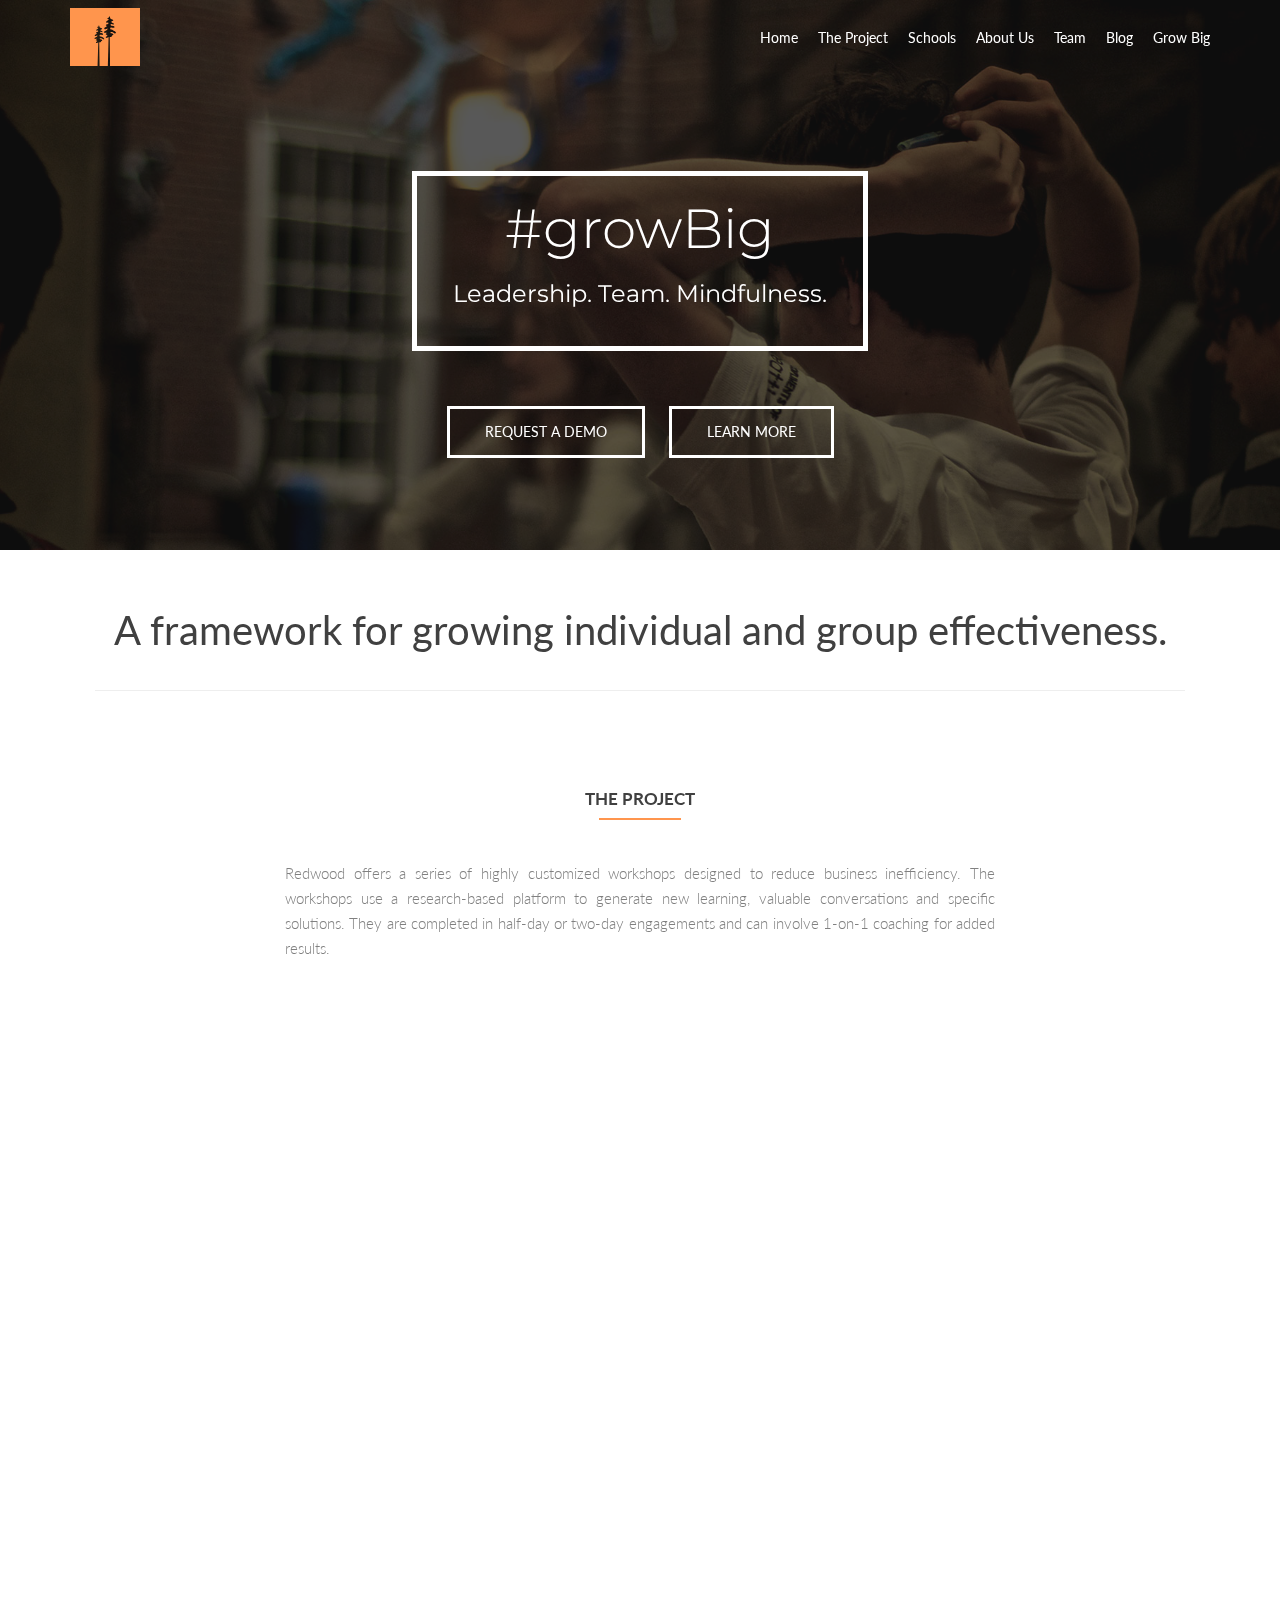
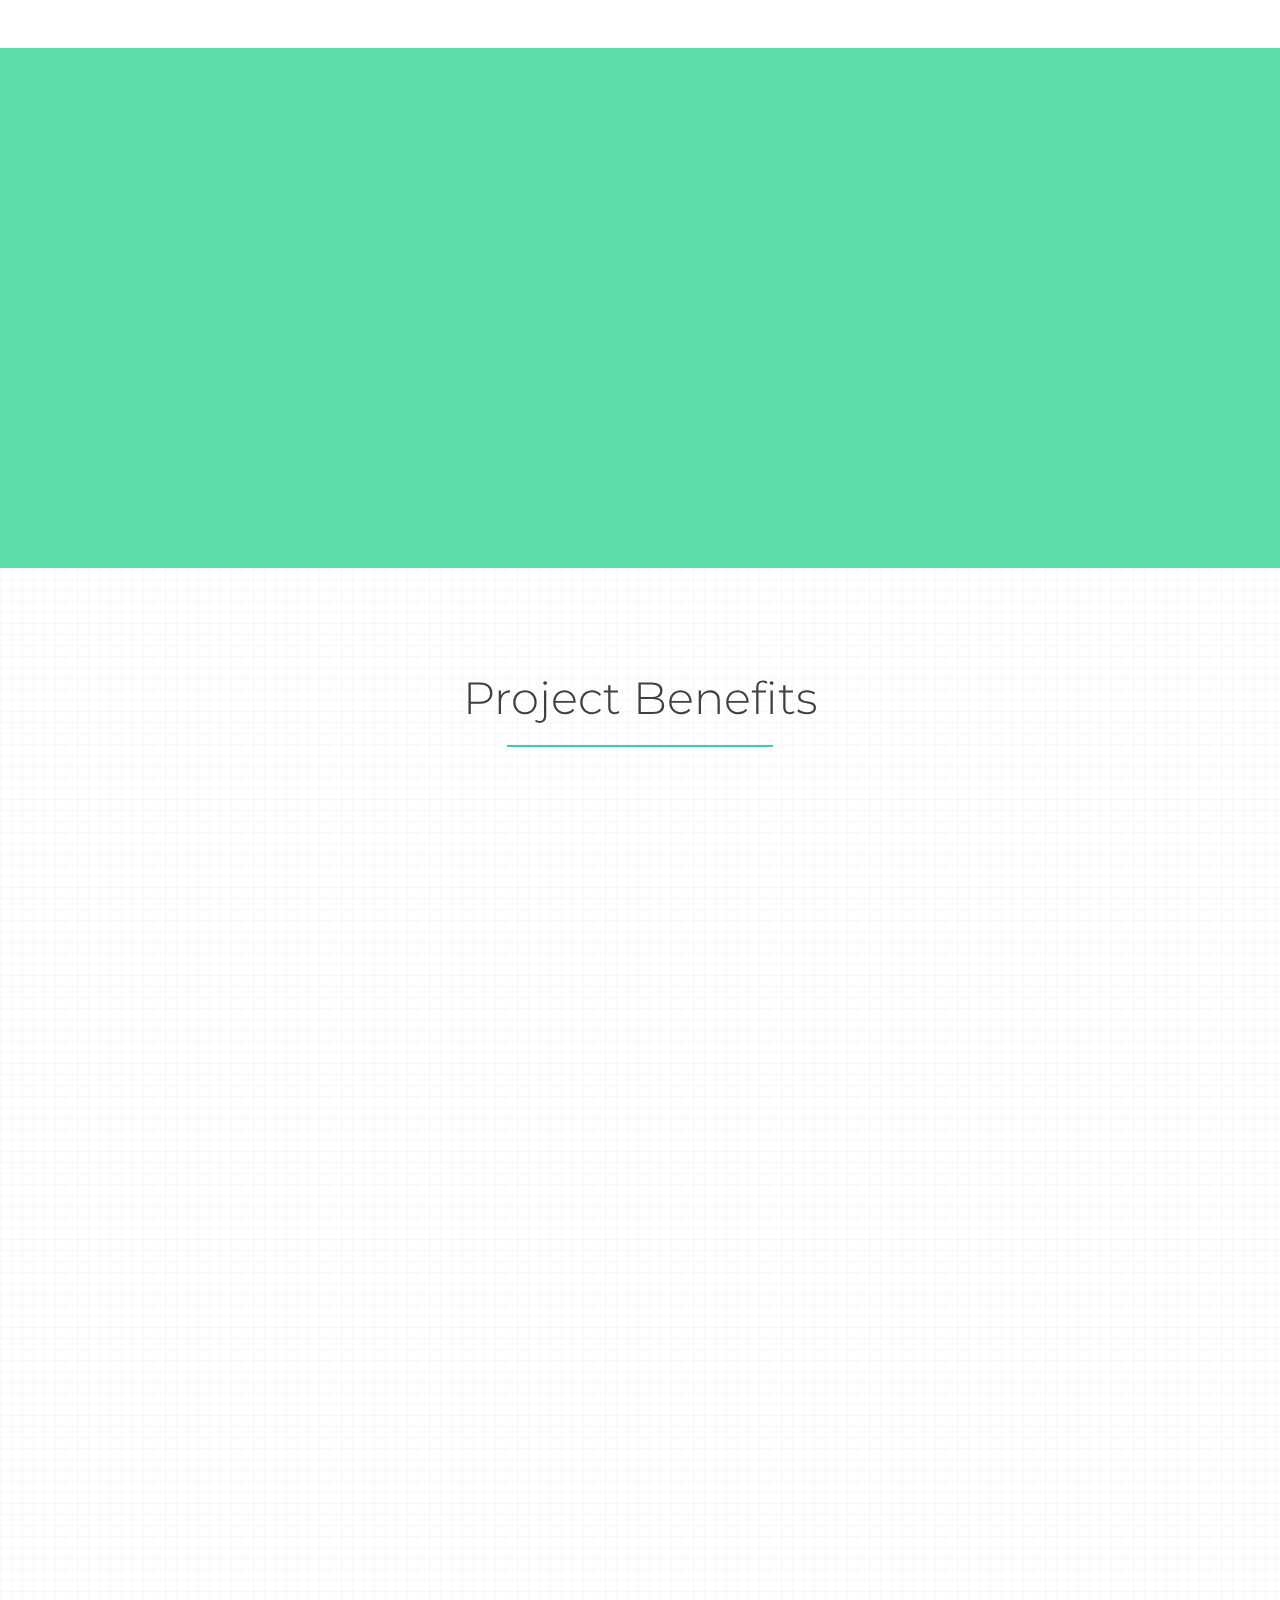
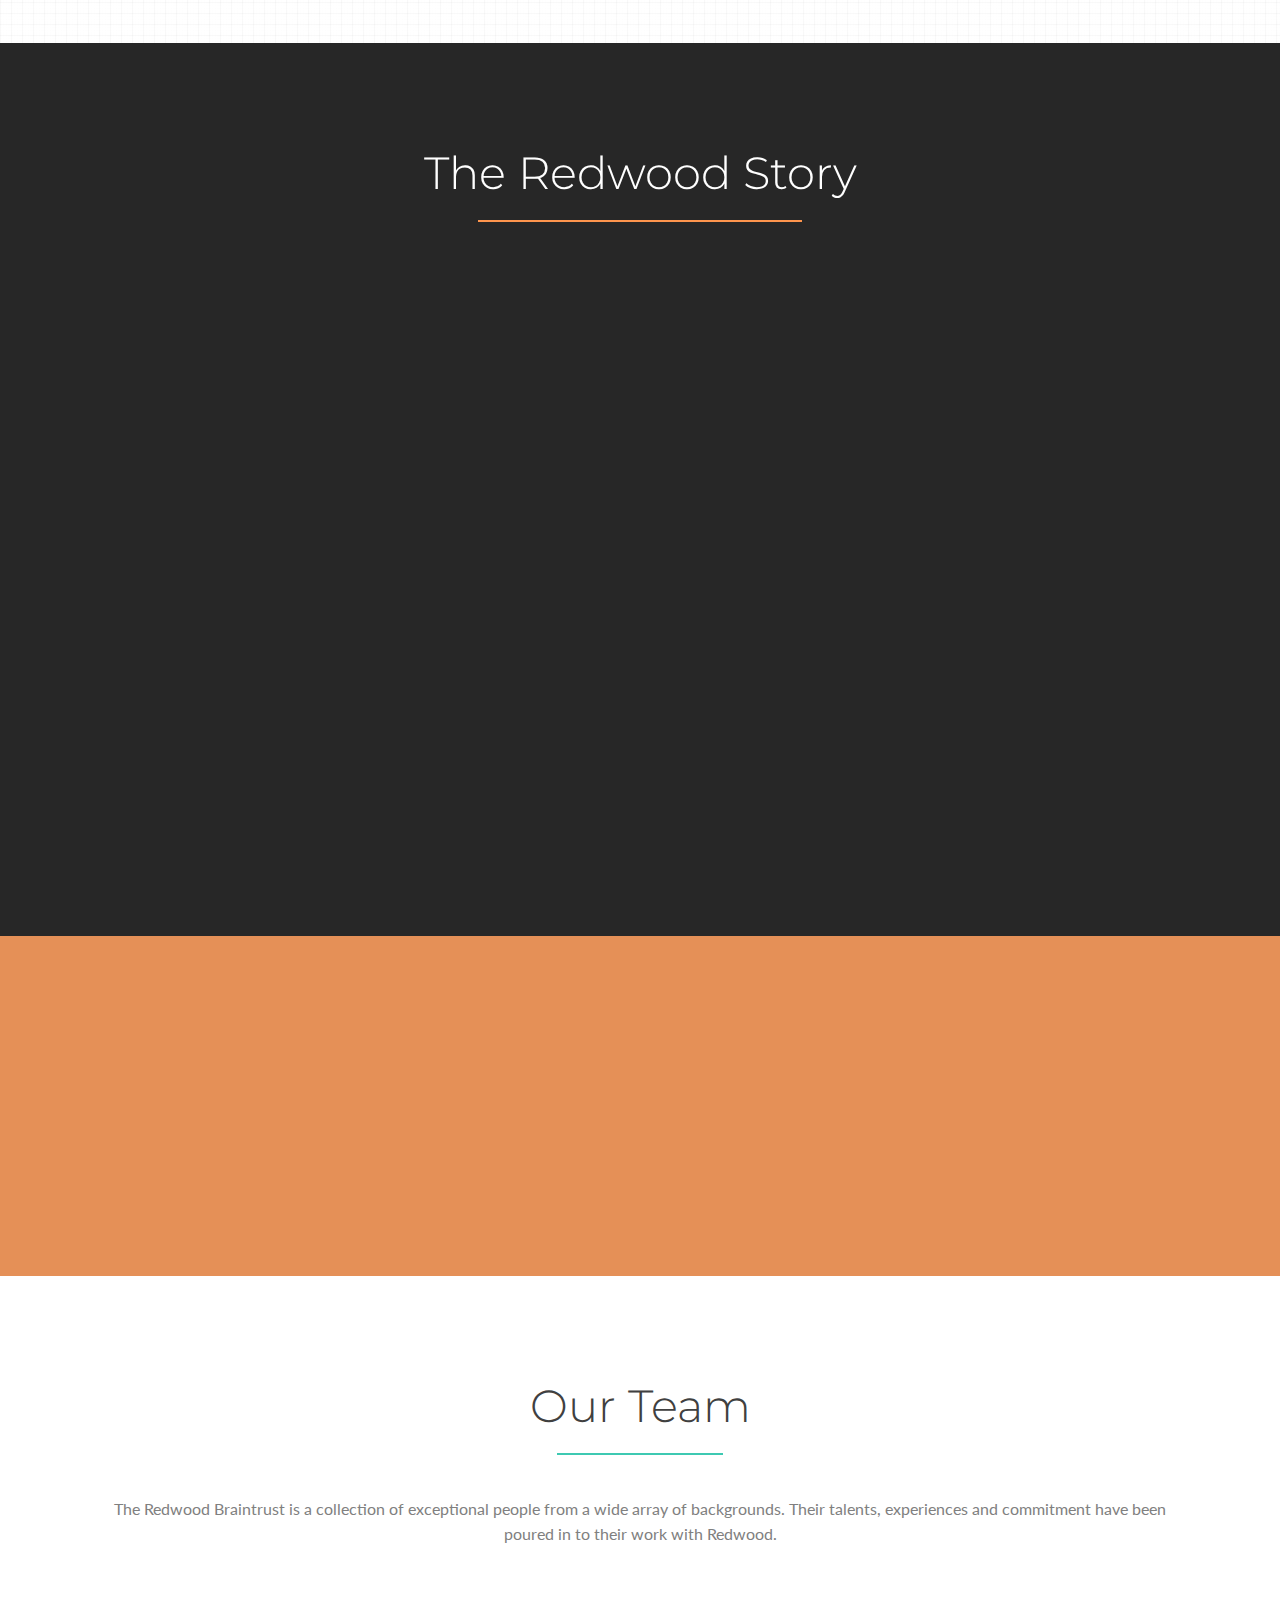
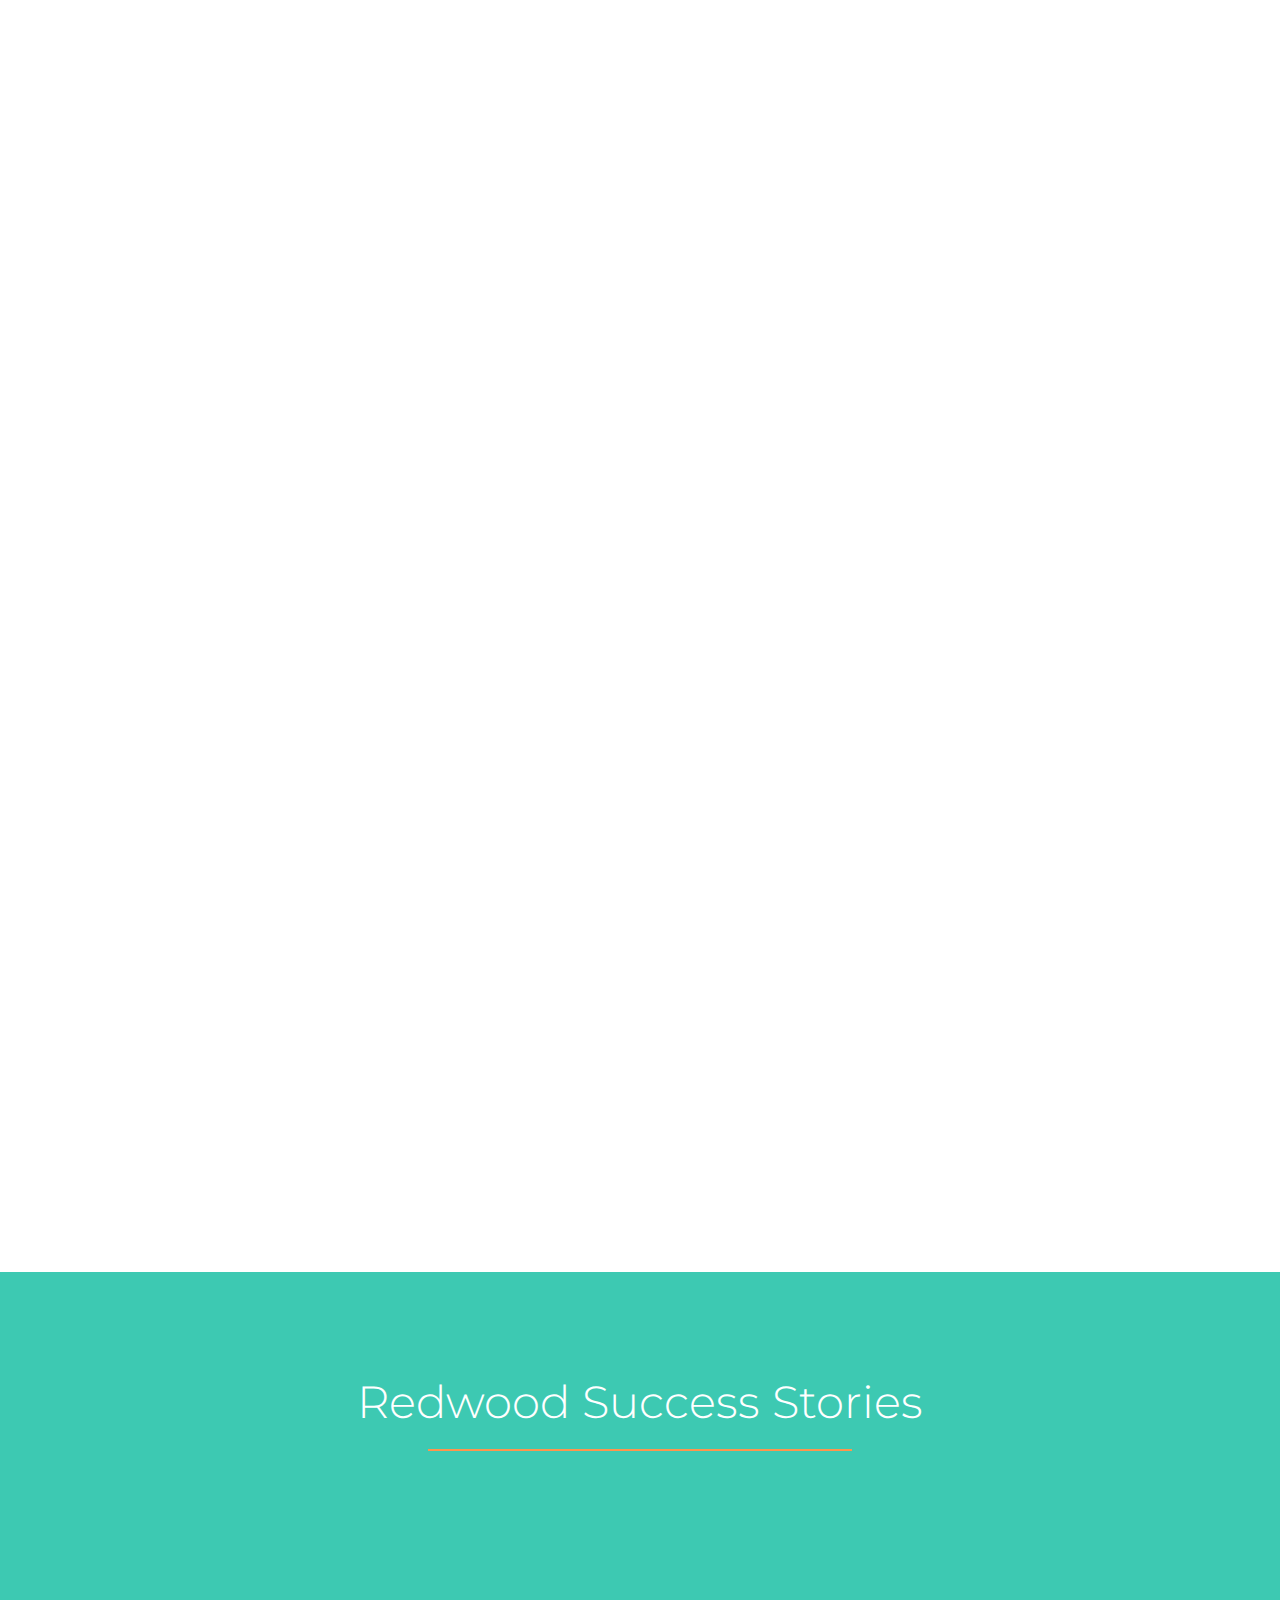
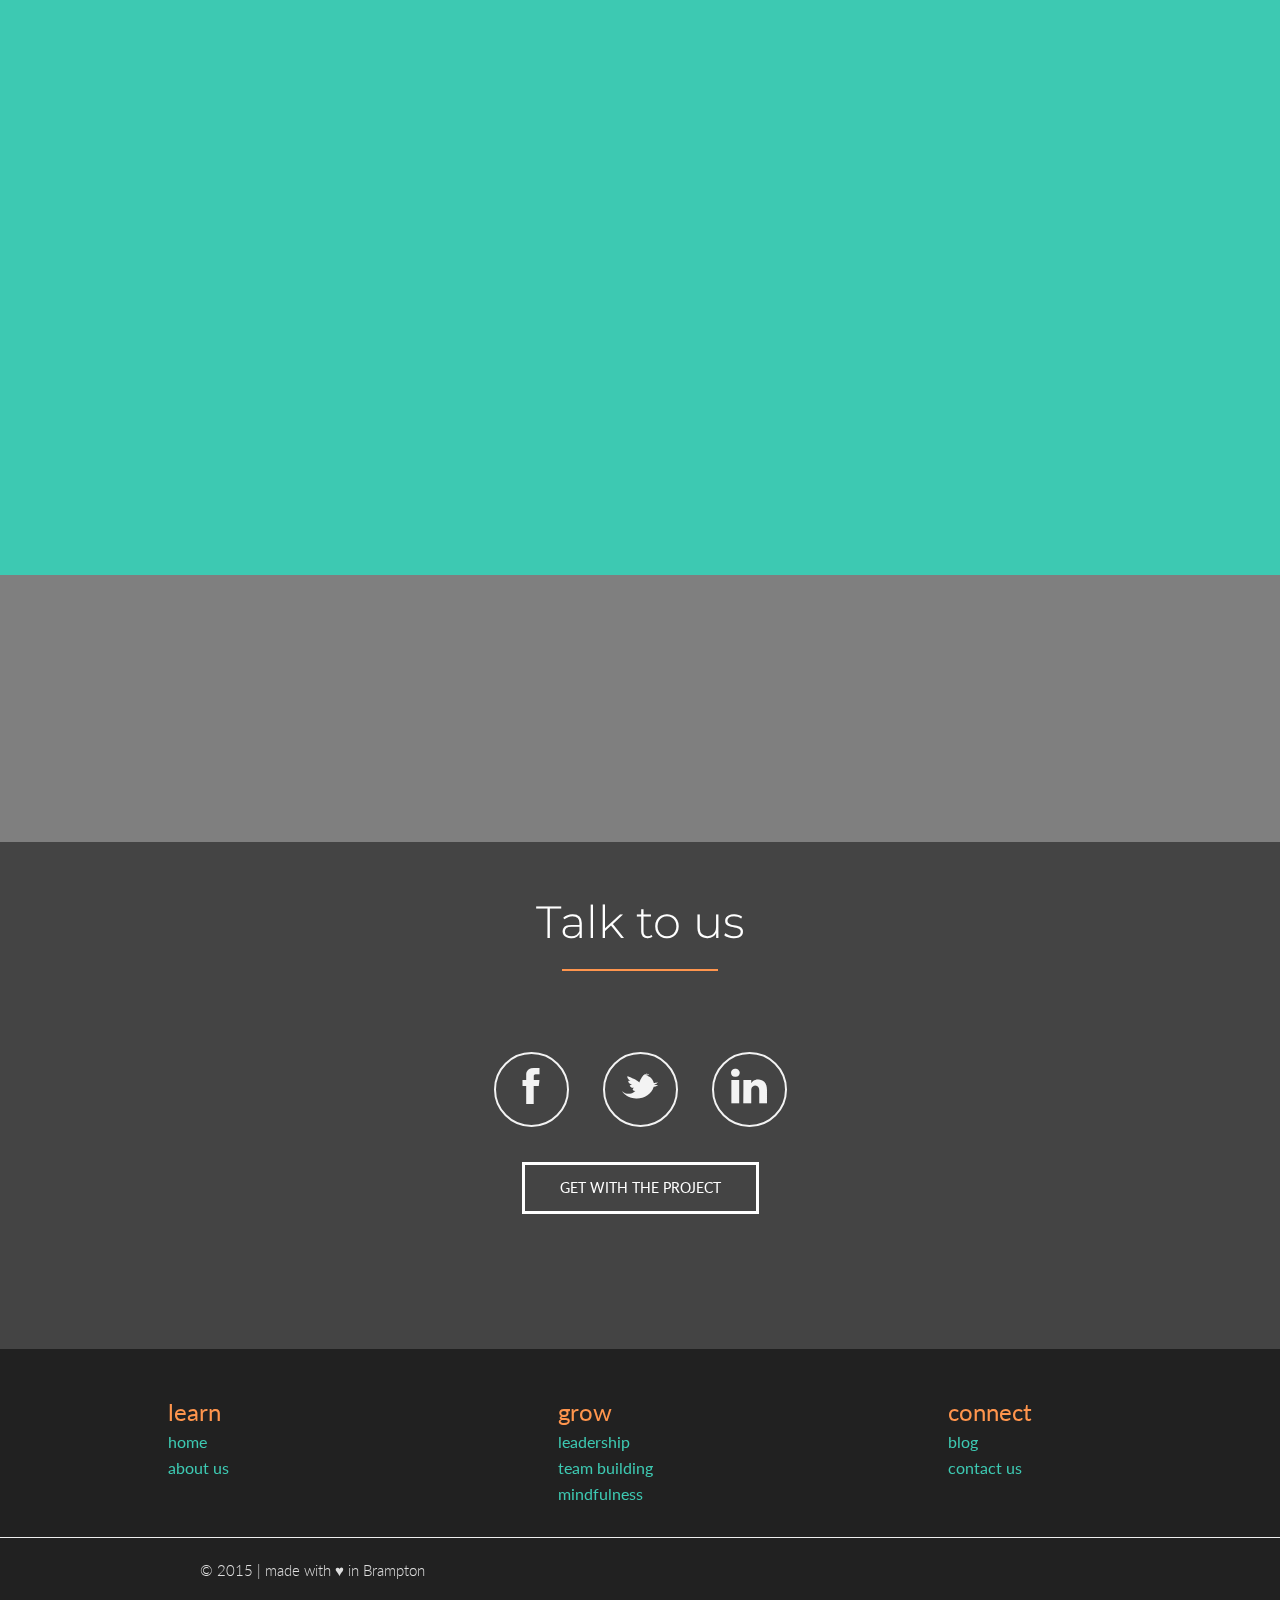
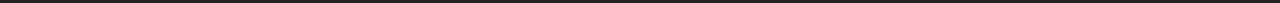
==== index.html @ bc789714 "remove down button" ====
<!doctype html>
<html lang="en">
<head>
<meta charset="UTF-8">
<meta name="description" content="" />
<meta name="keywords" content=""/>
<meta name="author" content="" />
<meta name="viewport" content="width=device-width, initial-scale=1.0">
<title>Redwood Project: Character + Community + Leadership </title>

<!-- =========================
 FAV AND TOUCH ICONS  
============================== -->
<link rel="shortcut icon" href="images/icons/favicon.ico">
<link rel="apple-touch-icon" href="images/icons/apple-touch-icon.png">
<link rel="apple-touch-icon" sizes="72x72" href="images/icons/apple-touch-icon-72x72.png">
<link rel="apple-touch-icon" sizes="114x114" href="images/icons/apple-touch-icon-114x114.png">

<!-- =========================
     STYLESHEETS      
============================== -->
<link rel="stylesheet" href="css/bootstrap.min.css">
<link rel="stylesheet" href="css/owl.theme.css">
<link rel="stylesheet" href="css/owl.carousel.css">
<link rel="stylesheet" href="css/jquery.vegas.min.css">
<link rel="stylesheet" href="css/animate.min.css">

<link rel="stylesheet" href="assets/icon-fonts/styles.css"> 
<link rel="stylesheet" href="css/pixeden-icons.css"> 

<!-- CUSTOM STYLES -->
<link rel="stylesheet" href="css/style.css">
<link rel="stylesheet" href="css/responsive.css">

<!-- WEBFONT -->
<link href='http://fonts.googleapis.com/css?family=Lato:300,400,700,400italic|Montserrat:700,400|Homemade+Apple' rel='stylesheet' type='text/css'>

<!--[if lt IE 9]>
			<script src="js/html5shiv.js"></script>
			<script src="js/respond.min.js"></script>
		<![endif]-->

<!-- JQUERY -->
<script src="http://ajax.googleapis.com/ajax/libs/jquery/1.9.1/jquery.min.js"></script>
</head>


<body>
<!-- =========================
   HOME SECTION       
============================== -->
<header id="home" class="header">
	
	<!-- TOP BAR -->
	<div id="main-nav" class="navbar navbar-inverse bs-docs-nav" role="banner">
		<div class="container">
			<div class="navbar-header responsive-logo">
				<button class="navbar-toggle collapsed nav_button" type="button" data-toggle="collapse" data-target="#bs-navbar-collapse">
				<span class="sr-only">Toggle navigation</span>
				<span class="icon-bar"></span>
				<span class="icon-bar"></span>
				<span class="icon-bar"></span>
				</button>
				<div class="navbar-brand inpage-scroll">
				<a href="#home"><img class="logo" src="images/logo.svg" alt="Redwood Project"></a>
				</div>
			</div>
			<nav class="navbar-collapse collapse" role="navigation" id="bs-navbar-collapse">
			<ul class="nav navbar-nav navbar-right responsive-nav main-nav-list">
				<li><a href="#home">Home</a></li>
				<li><a href="#focus">The Project</a></li>
				<li><a href="/schools.html">Schools</a></li>
				<li><a href="#aboutus">About Us</a></li>
				<li><a href="#team">Team</a></li>
				<li><a href="#team">Blog</a></li>
				<li><a href="#" data-toggle="modal" data-target="#modal1" class="">Grow Big</a></li>
			</ul>
			</nav>
		</div>
	</div>
	<!-- / END TOP BAR -->
<!-- 	<div class="landing-video">	
		<video class="redwood-roman" autoplay="true" muted muted="true" muted="muted">
		    <source src="http://redwood-videos.s3.amazonaws.com/redwood-roman-fogg.webm" type="video/ogg"/>	
		    <source src="http://redwood-videos.s3.amazonaws.com/redwood-roman-2.mp4" type="video/mp4"/> 	
	    </video>
	 </div>	 -->
	<!-- BIG HEADING WITH CALL TO ACTION BUTTONS AND SHORT MESSAGES -->
	<div class="landing-video">	
		<video class="redwood-roman" autoplay="true" muted muted="true" muted="muted">
		    <source src="http://redwood-videos.s3.amazonaws.com/redwood-roman-fogg.webm" type="video/ogg"/>	
		    <source src="http://redwood-videos.s3.amazonaws.com/redwood-roman-2.mp4" type="video/mp4"/> 	
	  </video>
	 </div>
	<div class="video-overlay">

	<div class="container">
		
		<!-- HEADING -->
		<div class="intro">
			<h1>#growBig</h1>
			<h3>Leadership. Team. Mindfulness.</h3>
		</div>
		<!-- CALL TO ACTION BUTTONS -->
		<div class="buttons inpage-scroll">
			<a data-toggle="modal" data-target="#modal1" class="btn btn-primary custom-button main-btn">request a demo</a>
			<a href="#focus" id="c2" class="btn btn-primary custom-button c2 main-btn">learn more</a>	
		</div>
			<!-- <div class="service-icon inpage-scroll">
				<a class="down_button" href="#focus">
					<i class="icon icon-fontawesome-webfont-177 animated pulse infinite"></i>
				</a>
			</div> -->
	</div> <!-- / END BIG HEADING WITH CALL TO ACTION BUTTONS AND SHORT MESSAGES  -->
	</div>  
</header> <!-- / END HOME SECTION  -->

<!-- =========================
   FOCUS SECTION      
============================== -->

<section class="focus" id="focus">
<div class="container">
	
	<!-- SECTION HEADER -->
	<div class="section-header">
		
		<!-- SECTION TITLE -->
		<h3 class="dark-text">A framework for growing individual and group effectiveness.</h3>
		<hr>
		
		<!-- SHORT DESCRIPTION ABOUT THE SECTION -->
	</div>
	<!-- / END SECTION HEADER -->
	
	<!-- 4 FOCUS BOXES -->
	<div class="row">
		
		<!-- FIRST FOCUS BOXES -->
		<div class="col-lg-8 col-lg-offset-2 col-sm-8 col-sm-offset-2 focus-box c1 wow fadeInLeft animated" data-wow-offset="30" data-wow-duration="1.5s" data-wow-delay="0.15s">
			<h5 class="c1-border-bottom">The Project</h5> <!-- FOCUS HEADING -->
			<p> <!-- FOCUS DESCRIPTION -->
				 Redwood offers a series of highly customized workshops designed to reduce business inefficiency. The workshops use a research-based platform to generate new learning, valuable conversations and specific solutions. They are completed in half-day or two-day engagements and can involve 1-on-1 coaching for added results. 
			</p>
		</div>
		<!-- / END FIRST FOCUS BOX. Other boxes has same format -->
	</div> <!-- -/ row - -->
	<div class="row">
		<div class="col-lg-4 col-md-4 col-sm-6 focus-box c2 wow fadeInLeft animated" data-wow-offset="30" data-wow-duration="1.5s" data-wow-delay="0.15s">
			<div class="service-icon c1">
				<i class="icon-arrow-streamline-target"></i>
			</div>
			<h5 class="c2-border-bottom">Leadership Training</h5>
			<p>
				 Effective leadership is about balancing the needs of the individual, the team and the company. In this workshop, we explore new ways to be aware of these needs and to consciously manage how they define your leadership style. <a href="#" data-toggle="modal" data-target="#modal2" class="">&nbsp;&nbsp;<i class="icon-book-dowload-streamline"></i>&nbsp;Learn More</a>
			</p>
		</div>
		<div class="col-lg-4 col-md-4 col-sm-6 focus-box c3 wow fadeInRight animated" data-wow-offset="30" data-wow-duration="1.5s" data-wow-delay="0.15s">
			<div class="service-icon c3">
				<i class="icon-fontawesome-webfont-92"></i>
			</div>
			<h5 class="c3-border-bottom">Team Dynamics</h5>
			<p>
				 At the heart of strong teams are effective social processes.  Here we examine interpersonal connections, and seek alignment of purpose to develop more efficient and enjoyable teams.<a href="#" data-toggle="modal" data-target="#modal2" class="">&nbsp;&nbsp;<i class="icon-book-dowload-streamline"></i>&nbsp;Learn More</a>
			</p>
		</div>
		<div class="col-lg-4 col-md-4 col-sm-6 focus-box c2 wow fadeInLeft animated" data-wow-offset="30" data-wow-duration="1.5s" data-wow-delay="0.15s">
			<div class="service-icon c2">
				<i class="icon-map-streamline-user"></i>
			</div>
			<h5 class="c2-border-bottom">Mindfulness Training</h5>
			<p>
				 Mindfulness training creates the opportunity to release limiting thoughts and behaviours in order to reach optimal levels of performance. Here we develop the self-regulatory skills needed for sustainable growth and a more resilient experience at work.<a href="#" data-toggle="modal" data-target="#modal2" class="">&nbsp;&nbsp;<i class="icon-book-dowload-streamline"></i>&nbsp;Learn More</a>
			</p>
		</div>				
	</div><!-- / END 4 FOCUS BOXES -->
	
</div> <!-- / END CONTAINER -->
</section>  <!-- / END FOCUS SECTION -->

<!-- =========================
   SEPARATOR ONE      
============================== -->
<section class="separator-one">
<div class="color-overlay">
	<h2 class="container text wow fadeInLeft animated" data-wow-offset="30" data-wow-duration="1.5s" data-wow-delay="0.15s">
	Proven concepts.<br />
	Expert facilitation. <br />
	Practical Application. </h2>
	<div class="wow fadeInRight animated" data-wow-offset="30" data-wow-duration="1.5s" data-wow-delay="0.15s">
	</div>
</div>
</section>  <!-- / END SEPARATOR -->


<!-- =========================
   FEATURES SECTION   
============================== -->
<section class="features" id="features">
<div class="container">
		
		<!-- SECTION HEADER -->
	<div class="section-header">
		
		<!-- SECTION TITLE -->
		<h2 class="dark-text c2-border-bottom">Project Benefits</h2>
	</div>
	<!-- / END SECTION HEADER -->
	
	<!-- FEATURS -->
	<div class="row">
		
		<!-- FEATURES COLUMN LEFT -->
		<div class="col-md-6 col-sm-6 wow fadeInLeft animated" data-wow-offset="30" data-wow-duration="1.5s" data-wow-delay="0.15s">
			
			<!-- FEATURE -->
			<div class="feature">
				<div class="feature-icon">
					<i class="icon-heart-1"></i>
				</div>
				<h5>Awareness</h5>
				<p>
					 Effective prioritization and consistent progress comes from a clear understanding of what matters to you. Redwood creates an opportunity to precisely articulate your priorities as well as the decisions required to bring them to life. 
				</p>
			</div>
			<!-- / END FEATURE -->
			
			<!-- FEATURE -->
			<div class="feature">
				<div class="feature-icon">
					<i class="icon-handle-streamline-vector"></i>
				</div>
				<h5>Connection</h5>
				<p>
					 Renew your commitment to manage and improve relationships – especially the important or difficult ones. Whether it is nuanced inter-personal relationships with co-workers, or the all-encompassing parent-child team, your Redwood relationship work involves assessment, action and improvement. Teams will be united by championing common goals and building mutual understanding.
				</p>
			</div>
			<!-- / END FEATURE -->
			
			<!-- FEATURE -->
			<div class="feature">
				<div class="feature-icon">
					<i class="icon-settings-1"></i>
				</div>
				<h5>Accountability</h5>
				<p>
					 Redwood will push you to make choices that hold yourself to a higher standard. You will become accountable to the priorities you have announced. Redwood will create a community of people who will champion your accomplishments, and hold you responsible to your commitments.
				</p>
			</div>
			<!-- / END FEATURE -->
		</div> <!-- / FEATURES COLUMN LEFT -->
		
		<!-- FEATURES COLUMN RIGHT -->
		<div class="col-md-6 col-sm-6 wow fadeInRight animated" data-wow-offset="30" data-wow-duration="1.5s" data-wow-delay="0.15s">
			<!-- FEATURE -->
			<div class="feature">
				<div class="feature-icon">
					<i class="icon-params"></i>
				</div>
				<h5>Resiliency</h5>
				<p>
					 Not only is it impossible to live a life without setbacks frustration and failure, we wouldn’t want it anyway. Redwood provides tools for you to rebound quickly from setbacks by managing the internal dialogues that play in your head.
				</p>
			</div>
			<!-- / END FEATURE -->
			
			<!-- FEATURE -->
			<div class="feature">
				<div class="feature-icon">
					<i class="icon-bulb"></i>
				</div>
				<h5>Fulfillment</h5>
				<p>
					By aligning your values with your actions, you take control of your life with simple but rigorous strategies. This allows you to take ownership of what matters to you and open a world of options.
				</p>
			</div>
			<!-- / END FEATURE -->
			
			<!-- FEATURE -->
			<div class="feature">
				<div class="feature-icon">
					<i class="icon-speech-streamline-talk-user"></i>
				</div>
				<h5>Engagement</h5>
				<p>
					Once you have articulated the personal elements that define you, a customized plan to deploy these elements in targeted, tactical ways is created. Engagement with your own emotions, goals, family, team and objectives is a direct result of this Action Plan.
				</p>
			</div>
			<!-- / END FEATURE -->
			
		</div> <!-- / END FEATURES COLUMN RIGHT -->
	</div> <!-- / END FEATURES -->
</div> <!-- / END CONTAINER -->
</section> <!-- / END FEATURES SECTION -->


<!-- =========================
   ABOUT US SECTION   
============================== -->

<section class="about-us" id="aboutus">
<div class="container">
	
	<!-- SECTION HEADER -->
	<div class="section-header">
		
		<!-- SECTION TITLE -->
		<h2 class="white-text c1-border-bottom">The Redwood Story</h2>
	</div>
	<!-- / END SECTION HEADER -->
	
	<!-- 3 COLUMNS OF ABOUT US-->
	<div class="row">
		
		<!-- COLUMN 1 - BIG MESSAGE ABOUT THE COMPANY-->
		<div class="col-lg-4 col-md-4 column">
			<div class="big-intro wow fadeInLeft animated" data-wow-offset="30" data-wow-duration="1.5s" data-wow-delay="0.15s">
				 Redwood drives people to become strong, successful leaders.
			</div>
		</div>
		
		<!-- COLUMN 2 - BRIEF ABOUT THE COMPANY-->
		<div class="col-lg-4 col-md-4 column">
			<p class="wow fadeInUp animated" data-wow-offset="30" data-wow-duration="1.5s" data-wow-delay="0.15s">
				 Scott Malcolm founded Redwood in 2011 after a career at Procter &amp; Gamble and Blackberry. The competiveness and learning of the corporate world thrilled, but he always had been drawn to start his own business in an area in which he could make a big impact. Scott left his job and spent six months researching and building a product to improve how leaders and teams function. This became the Redwood Project.
			</p>
			<p class="wow fadeInUp animated" data-wow-offset="30" data-wow-duration="1.5s" data-wow-delay="0.15s">
				In 2015, Scott joined forces with Ellen Choi to launch a broader series of corporate programming. Ellen’s accomplished business and educational background inform every aspect of these workshops. So too does her hunger to make businesses everywhere more efficient. Designed to address contemporary business challenges with established research and productive dialogue, these workshops are raising the bar on what Executive Training can deliver.
			</p>
		</div>
		
		<!-- COLUMN 1 - SKILSS-->
		<div class="col-lg-4 col-md-4 column">
			<p class="side_story wow fadeInRight animated" data-wow-offset="30" data-wow-duration="1.5s" data-wow-delay="0.15s">
			 We create leaders by sharing a wealth of material proven to increase awareness, resiliency, connection, and engagement. Our workshops will expose people to the building blocks of a fulfilled life by having them articulate the people, passions, and ambitions that matter most. They will then go on to impact the organizations they are a part of in powerful and sustainable ways. <strong>Grow Big.</strong></p> 
		</div> <!-- / END SKILLS COLUMN-->
	</div> <!-- / END 3 COLUMNS OF ABOUT US-->

</div> <!-- / END CONTAINER -->

</section> <!-- END ABOUT US SECTION -->

<!-- =========================
   STATS              
============================== -->

<section class="stats">
	<div class="color-overlay">
	<div class="container">
	    <!-- STATS -->
	    <div class="row">
	        
	        <!-- START COLUMN -->
	        <div class="col-lg-3 col-lg-offset-1 col-sm-3 col-sm-offset-1">
	            <div class="stat wow fadeInUp animated" data-wow-offset="30" data-wow-duration="1.5s" data-wow-delay="0.15s">
	                <div class="icon-top c3-text">
	                    <i class="icon-man-people-streamline-user"></i>
	                </div>
	                <div class="stat-text">
	                <h3 class="white-text red-border-bottom">Reflect.</h3>
	                </div>
	            </div>
	        </div> <!-- / END COLUMN -->
	        
	        <!-- START COLUMN -->
	        <div class="col-lg-3 col-lg-offset-1 col-sm-3 col-sm-offset-1">
	            <div class="stat wow fadeInUp animated" data-wow-offset="30" data-wow-duration="1.75s" data-wow-delay="0.30s">
	                <div class="icon-top c2-text">
	                    <i class="icon-bubble-comment-streamline-talk"></i>
	                </div>
	                <div class="stat-text">
	                <h3 class="white-text green-border-bottom">Pivot.</h3>
	                </div>
	            </div>
	        </div> <!-- / END COLUMN -->
	        
	        <!-- START COLUMN -->
	        <div class="col-lg-3 col-lg-offset-1 col-sm-3 col-sm-offset-1">
	            <div class="stat wow fadeInUp animated" data-wow-offset="30" data-wow-duration="2s" data-wow-delay="0.45s">
	                <div class="icon-top c3-text">
	                    <i class="icon-arrow-streamline-target"></i>
	                </div>
	                <div class="stat-text">
	                <h3 class="white-text blue-border-bottom">Grow.</h3>
	                </div>
	            </div>
	        </div> <!-- / END COLUMN -->
	    </div>
	</div>
	</div>
</section>  <!-- / END STATS -->

<!-- =========================
   OUR TEAM SECTION   
============================== -->

<section class="our-team" id="team">
<div class="container">
	
	<!-- SECTION HEADER -->
	<div class="section-header">
		
		<!-- SECTION TITLE -->
		<h2 class="dark-text c2-border-bottom">Our Team</h2>
		
		<!-- SHORT DESCRIPTION ABOUT THE SECTION -->
		<h6>
			The Redwood Braintrust is a collection of exceptional people from a wide array of backgrounds. Their talents, experiences and commitment have been poured in to their work with Redwood.
		</h6>
	</div>
	<!-- / END SECTION HEADER -->
	
	<!-- TEAM MEMBERS -->
	<div class="row wow fadeInRight animated" data-wow-offset="40" data-wow-duration="3s" data-wow-delay="0.15s">
		<!-- MEMBER -->
		<div class="col-lg-4 col-sm-4">
			<div class="team-member">
				<figure class="profile-pic"> 
				<img src="images/team/scott.jpg" alt=""> <!-- MEMBER PROFILE PIC -->
				</figure>
				<div class="member-details">
					<h5 class="dark-text red-border-bottom">Scott Malcolm</h5>
					<div class="position">
						Founder
					</div>
				</div>
				<div class="details">
					<p>
						<strong>Scott</strong> has a way of exciting the people around him. It is a skill that was called on to start Redwood and now fuels every Redwood session. Scott is driven to create memorable experiences and share the Redwood material with people everywhere. 
						<br></br>
						<strong>Why Redwood is important:</strong><br> In Redwood people have the opportunity to take stock of what makes them strongest and deliberately bring it to the world. What could be more important than that?			
				 	<div class="social-icons">
						 <ul>
							<li><a href="https://twitter.com/RedwoodProject"><i class="icon-twitter-alt"></i></a></li>
							<li><a href="http://ca.linkedin.com/pub/scott-m-malcolm/25/785/1b7"><i class="icon-linkedin"></i></a></li>
						</ul> 
					</div>								
					</p>				
				</div>
			</div>
		</div>
		<!-- / END MEMBER -->
		
		<div class="col-lg-4 col-sm-4">
			<div class="team-member">
				<figure class="profile-pic">
				<img src="images/team/ellen.jpg" alt="Ellen Choi">
				</figure>
				<div class="member-details">
					<h5 class="dark-text green-border-bottom">Ellen Choi</h5>
					<div class="position">
						Senior Partner
					</div>
				</div>
				<div class="details">
					<p>
						<strong>Ellen’s</strong> enormous talent and sincerity, coupled with an education background that includes a BComm from Queen’s, a MSc from the London School of Economics and now as a PHd Candidate at the Ivey School of Business, make her the backbone of the Redwood Project. To reduce inefficiency in the workplace, she is relentlessly committed to design and deliver workshops built on cutting edge material and practical applications. 
						<br></br>
						<strong>Why Redwood is Important:</strong>
						Improving our self-awareness, our emotional intelligence and our ability to self-regulate is at the core of all growth and success and it is exactly what Redwood does. 	
						<div class="social-icons">
							<ul>
								<li><a href="https://www.linkedin.com/pub/ellen-choi/5/a91/a67"><i class="icon-linkedin"></i></a></li>
							</ul>
						</div>										
					</p>
				</div>
			</div>
		</div>
		
		<div class="col-lg-4 col-sm-4">
			<div class="team-member">
				<figure class="profile-pic">
				<img src="images/team/dana.jpg" alt="">
				</figure>
				<div class="member-details">
					<h5 class="dark-text blue-border-bottom">Dana Brown</h5>
					<div class="position">
						Senior Facilitator
					</div>
				</div>
				<div class="details">
					<p>
						<strong>Dana</strong> operates at a high level and constantly elevates the output of those with whom she works. Over a 13-year career at Procter & Gamble, Dana has held a series of demanding and high profile marketing and PR roles. Her monumental energy and expertise make her a sought after Redwood facilitator. 
							<br></br>
						<strong>Why Redwood is important:</strong><br> So few people are really encouraged to find out what makes them truly powerful. Redwood does this and then goes far beyond. Imagine articulating and actioning this power and you’ll know why people love Redwood. 
					<div class="social-icons">
		 				<ul>
							<li><a href="http://www.linkedin.com/pub/dana-brown/12/138/991"><i class="icon-linkedin"></i></a></li>
						</ul> 
					</div> 
					</p>
				</div>
			</div>
		</div>
		
		<div class="col-lg-4 col-sm-4">
			<div class="team-member">
				<figure class="profile-pic">
				<img src="images/team/oliver.jpg" alt="">
				</figure>
				<div class="member-details">
					<h5 class="dark-text yellow-border-bottom">Oliver</h5>
					<div class="position">
						Oliver
					</div>
				</div>
				<div class="details">
					<p>
						<strong>Oliver</strong>  is the behind the scenes engine that allows Redwood to navigate the trials of running a start-up with (much greater) deftness and confidence. Having successfully built a company as a founding partner of Trioro Inc, an internet and software solutions company, he speaks with conviction and advises through experience. His insights, sincerity and generosity consistently inspire. 
							<br></br>
						<strong>Why Redwood is important:</strong><br> We all have just one life to live. When you sit back and actually take that in, you realize how important character is to living well. Redwood builds character. 
 				<div class="social-icons">
			 		<ul>
						<li><a href="http://ca.linkedin.com/in/olivermoorhouse"><i class="icon-linkedin"></i></a></li>
					</ul> 
				</div> 
					</p>
				</div>
			</div>
		</div>
		
		<div class="col-lg-4 col-sm-4">
			<div class="team-member">
				<figure class="profile-pic">
				<img src="images/team/dasha.jpeg" alt="">
				</figure>
				<div class="member-details">
					<h5 class="dark-text red-border-bottom">Dasha Peregoudova</h5>
					<div class="position">
						Senior Facilitator
					</div>
				</div>
				<div class="details">
					<p>
						<strong>Dasha</strong> is a gifted athlete, thinker and mentor. As an internationally ranked Tae-Kwon-Do champion she traveled the world, winning two gold medals at the Pan-Am Games. She studied psychology and mental health at the University of Toronto and currently attends Western law school. 
						<br></br>
						<strong>Why Redwood is important:</strong><br> You will learn new things about yourself and apply them in game changing ways, guaranteed. What I love is that you’re very much expected and encouraged to interact with others and the world in a healthy, empowered way. This comes naturally with a Redwood toolkit in your pocket.
		 		<div class="social-icons">
					<ul>
						<li><a href="http://ca.linkedin.com/in/dperegoudova"><i class="icon-linkedin"></i></a></li>
					</ul> 
				</div> 
					</p>
				</div>
			</div>
		</div>
		<div class="col-lg-4 col-sm-4">
			<div class="team-member">
				<figure class="profile-pic">
				<img src="images/team/jordan.jpg" alt="">
				</figure>
				<div class="member-details">
					<h5 class="dark-text red-border-bottom">Jordan Walker</h5>
					<div class="position">
						Senior Facilitator
					</div>
				</div>
				<div class="details">
					<p>
						As a senior facilitator, &nbsp;<strong>Jordan</strong> uses his intelligence and perception to create environments that maximize learning. Jordan attended the University of Southern California on a tennis scholarship, followed his father and grandfather’s footsteps into pre-med and then made the bold decision upon graduation to instead follow a passion in to filmmaking. He has written and produced 3 feature length films. 
							<br></br>
						<strong>Why Redwood is important:</strong><br> Think about what it would be like to focus and act on the things that are most meaningful to you and you’ll know exactly why Redwood is important. 
		 		<div class="social-icons">
					<ul>
						<li><a href="http://ca.linkedin.com/pub/jordan-walker/51/70a/932"><i class="icon-linkedin"></i></a></li>
					</ul> 
				</div> 
					</p>
				</div>
			</div>
		</div>		
		<div class="col-lg-4 col-sm-4 col-sm-offset-4">
			<div class="team-member">
				<figure class="profile-pic">
				<img src="images/team/david.jpg" alt="">
				</figure>
				<div class="member-details">
					<h5 class="dark-text green-border-bottom">David</h5>
					<div class="position">
						Technology Developer
					</div>
				</div>
				<div class="details">
					<p>
						Imagine combining a passionate educator, gifted programmer and perceptive artist and you will get a sense of <strong>David’s</strong> talents. His curiosity and drive push him to find solutions others have missed and he meets enormous challenges head on, with a smile.  He is a huge contributor to the team and a big part of Redwood future success.  
							<br></br>
						<strong>Why Redwood is important:</strong><br> As a teacher, I find few young people who have considered their paths beyond vague platitudes like, "live each day to the fullest." The Redwood Path gives young people a meaningful, sophisticated compass for how to live.
						<div class="social-icons">
							<ul>
								<li><a href="https://twitter.com/mrgweedz"><i class="icon-twitter-alt"></i></a></li>
								<li><a href="https://www.linkedin.com/pub/david-guida/99/ab8/aa9"><i class="icon-linkedin"></i></a></li>
							</ul>
						</div>						
					</p>
				</div>
			</div>
		</div>
		
	</div> <!-- / END TEAM MEMBER LIST -->
	
</div> <!-- / END CONTAINER -->
</section> <!-- / END OUR TEAM SECTION -->


<!-- =========================
   TESTIMONIAL        
============================== -->

<section class="testimonial" id="testimonials">
<div class="container">
	  
	  <!-- SECTION HEADER -->
        <div class="section-header">
		
		<!-- SECTION TITLE -->
		<h2 class="c1-border-bottom white-text">Redwood Success Stories</h2>
		
	</div>
	<!-- / END SECTION HEADER -->
	
	<!-- CLIENT FEEDBACKS -->
	<div class="row wow fadeInRight animated" data-wow-offset="30" data-wow-duration="1.5s" data-wow-delay="0.15s">
		<div class="col-md-12">
			<div id="client-feedbacks" class="owl-carousel owl-theme">
				
				<!-- SINGLE FEEDBACK BOX-->
				<div class="feedback-box">
					
					<!-- MESSAGE OF THE CLIENT -->
					<div class="message">
						Redwood got our team talking about crucial issues, in ways we hadn’t experienced before. Important issues we tend to skirt around or simply don’t have time to address during typical business operations. Our team can be a little on the quiet side and I was surprised at how quickly they engaged. The session sparked productive conversations that allowed us, as a team, to develop new solutions to old problems, from how to brand ourselves as a company, to how to communicate better.  The impact continues to be felt.
					</div>
					
					<!-- CLIENT INFORMATION -->
					<div class="client">
						<div class="icon_small red-text">
							<i class="icon-fontawesome-webfont-294"></i>
						</div>
						<div class="client-info">
							<a class="client-name" href="">Scott &nbsp;Snowden</a> 
							<div class="client-company">
								 Partner &amp; Co-Founder,<br/> Trioro Inc.
							</div>
						</div>
						<div class="client-image hidden-xs">
								<img src="images/clients-pic/trioro.jpg" alt="trioro">
						</div>
					</div> <!-- / END CLIENT INFORMATION-->
				</div> <!-- / END SINGLE FEEDBACK BOX-->
				
				<div class="feedback-box">
					<div class="message">
						Scott's visionary program Redwood, is a vitally important program for all educators to consider. His dedication when working with clients (student) and his passion for their development is first class. Redwood is an unparalleled program and Scott is leading in an area that requires more attention from all school systems. I found Scott to be truly professional when working with him. He is articulate, precise and passionate about his work. Scott's authenticity is there for all to see.
					</div>
					<div class="client">
						<div class="icon_small green-text">
							<i class="icon-fontawesome-webfont-294"></i>
						</div>
						<div class="client-info">
							<a class="client-name" href="">David Hanna</a>
							<div class="client-company">
								 Director of Student Services,<br/> The York School 
							</div>
						</div>
						<div class="client-image hidden-xs">
							<img src="images/clients-pic/tys.jpg" alt="">
						</div>
					</div>
				</div>
				
				<div class="feedback-box">
					<div class="message">
						Redwood’s solutions are well suited to my team. Clear, engaging, practical and focused, the team delivers something fresh and essential from which ever business and brand can benefit.					</div>
					<div class="client">
						<div class="icon_small blue-text">
							<i class="icon-fontawesome-webfont-294"></i>
						</div>
						<div class="client-info">
							<a class="client-name" href="">Chris Blackburn</a>
							<div class="client-company">
								 Marketing Director,<br/> Molson Coors
							</div>
						</div>
						<div class="client-image hidden-xs">
							<img src="images/clients-pic/mc.jpg" alt="">
						</div>
					</div>
				</div>
				
				<div class="feedback-box">
					<div class="message">
						 When I first heard about the Redwood Project, I thought it was just another lame team-building. However, by the end of the first day I realized how wrong I was – I was immersed in an atmosphere unlike anything I have ever done.
					</div>
					<div class="client">
						<div class="icon_small red-text">
							<i class="icon-fontawesome-webfont-294"></i>
						</div>
						<div class="client-info">
							<a class="client-name" href="">Sean Hacker-Temper</a>
							<div class="client-company">
								 Student, Boston University
							</div>
						</div>
						<div class="client-image hidden-xs">
							<img src="images/clients-pic/bu.jpg" alt="">
						</div>
					</div>
				</div>
				<div class="feedback-box">
					<div class="message">
						 We have seen the tangible, profound benefits in taking a ‘step back’ from the crazy pace of school and investing time to examine questions fundamental to how one lives well. Three of our children have now gone through the program and from the quality of conversations around our dinner table to the personal focus, the outcomes and impact continue to amaze.
					</div>
					<div class="client">
						<div class="icon_small blue-text">
							<i class="icon-fontawesome-webfont-294"></i>
						</div>
						<div class="client-info">
							<a class="client-name" href="">Margot Willoughby</a>
							<div class="client-company">
								 Parent
							</div>
						</div>
						<div class="client-image hidden-xs">
							<img src="images/clients-pic/ucc.jpg" alt="">
						</div>
					</div>
				</div>

				<div class="feedback-box">
					<div class="message">
						 I was thrilled with the results and after seeing the individual and collective impact of our boys at UCC I can not encourage you strongly enough to bring Redwood to your school. You’ll be glad you did.
					</div>
					<div class="client">
						<div class="icon_small green-text">
							<i class="icon-fontawesome-webfont-294"></i>
						</div>
						<div class="client-info">
							<a class="client-name" href="">Grant Boyd</a>
							<div class="client-company">
								Head Coach, <br/>Upper Canada Rowing Team
							</div>
						</div>
						<div class="client-image hidden-xs">
							<img src="images/clients-pic/ucc.jpg" alt="">
						</div>
					</div>
				</div>
				<div class="feedback-box">
					<div class="message">
							Every session, every activity, created a heightened sense of teamwork between us and improved our performances academically, athletically and socially. Very rarely in our busy school routines do we as students commit the time needed to really appreciate all that is going on in our lives. In addition to clearly articulating what I bring to the table and taking risks and pushing myself in ways I never would have otherwise this project taught me that every conversation is an opportunity to learn something new about someone. Our time at Redwood was such an incredible bonding experience.	
					</div>
					<div class="client">
						<div class="icon_small green-text">
							<i class="icon-fontawesome-webfont-294"></i>
						</div>
						<div class="client-info">
							<a class="client-name" href="">Alexander Cupillari</a>
							<div class="client-company">
								Student, IB1
							</div>
						</div>
						<div class="client-image hidden-xs">
							<img src="images/clients-pic/ucc.jpg" alt="">
						</div>
					</div>
				</div>
				<div class="feedback-box">
					<div class="message">
					 What has struck me most about my son’s participation in Redwood is it enabled our son Sash to confidently make some of the most important choices in his life, such as what university he chose to attend this fall. What has become clear is that he now knows exactly what he values. What’s more is he is making choices and setting priorities that reflect those values. His family comes first, followed by his commitment to school and then sports. We believe we have Redwood to thank for this.
					</div>
					<div class="client">
						<div class="icon_small green-text">
							<i class="icon-fontawesome-webfont-294"></i>
						</div>
						<div class="client-info">
							<a class="client-name" href="">Jay Malowany</a>
							<div class="client-company">
								Parent
							</div>
						</div>
						<div class="client-image hidden-xs">
							<img src="images/clients-pic/ucc.jpg" alt="">
						</div>
					</div>
				</div>
			</div> <!-- / END FEEDBACKS-->
		</div> <!-- / END COLUMN -->
	</div> <!-- / END ROW -->
	
</div> <!-- / END CONTAINER -->
</section> <!-- / END TESTIMONIAL SECTION -->

<!-- =========================
   NEWSETTER          
============================== -->

<section class="newsletter">
<div class="container">
	<h3 class="white-text wow fadeInLeft animated" data-wow-offset="30" data-wow-duration="1.5s" data-wow-delay="0.15s">Get Redwood Updates</h3> <!-- NEWSLETTER SECTION HEADING -->
	<div class="sub-heading white-text wow fadeInRight animated" data-wow-offset="30" data-wow-duration="1.5s" data-wow-delay="0.15s">
		 Your monthly tools to Grow Big.
	</div> 
	
	<!-- SUBSCRIPTION FORM -->
	<form action="#" class="subscription wow fadeInLeft animated" data-wow-offset="30" data-wow-duration="1.5s" data-wow-delay="0.15s" role="form">
		<input type="email" placeholder="Enter email" class="form-control input-box">
		<button class="btn btn-primary custom-button red-btn">Sign Up</button>
	</form>
	<!-- / END SUBSCRIPTION FORM -->
	
</div> <!-- / END CONTAINER -->
</section> <!-- / END NEWSLETTER SECTION -->


<!-- =========================
   MODAL             
============================== -->
<div class="modal fade" id="modal1" tabindex="-1" role="dialog" aria-labelledby="myModalLabel" aria-hidden="true">
		<div class="modal-dialog">
			<div class="modal-content modal-popup">
				<a href="#" class="close-link"><i class="icon-fontawesome-webfont-125"></i></a>
				<h3 class="">Grow Big</h3>
				<form action="" class="popup-form">
					<input type="text" class="form-control form-white" placeholder="Full Name">
					<input type="text" class="form-control form-white" placeholder="Email Address">
					<div class="dropdown">
						<button id="dLabel" class="form-control form-white dropdown" type="button" data-toggle="dropdown" aria-haspopup="true" aria-expanded="false">
							Which Redwood Project are you interested in?
						</button>
						<ul class="dropdown-menu animated fadeIn" role="menu" aria-labelledby="dLabel">
							<li class=""><a href="#">Leadership Training</a></li>
							<li class=""><a href="#">Team Dynamics</a></li>
							<li class=""><a href="#">Mindfulness Training</a></li>	
						</ul>
					</div>
					<div class="checkbox-holder text-left">
						<div class="checkbox">
							<input type="checkbox" value="None" id="squaredOne" name="check" />
							<label for="squaredOne"><span>Join our newsletter for Redwood Resources?</span></label>
						</div>
					</div>
					<button type="submit" class="btn btn-submit">Submit</button>
				</form>
			</div>
		</div>
</div>
<div class="modal fade" id="modal2" tabindex="-1" role="dialog" aria-labelledby="myModalLabel" aria-hidden="true">
		<div class="modal-dialog full_modal">
			<div class="modal-content modal-popup-2">
				<a href="#" class="close-link"><i class="icon_close_alt2"></i></a>
				<img src="leadership.jpg">
			</div>
		</div>
</div>

<!-- =========================
   FOOTER             
============================== -->
<div class="footer_cta">
<div class="container">
	<div class="row">
		<div class="col-sm-4 col-sm-offset-4">
			<div class="section-header">
			<!-- SECTION TITLE -->
			<h2 class="white-text c1-border-bottom">Talk to us</h2>
			</div>
		</div>
	</div><!-- -/ row - -->
	<!-- SOCIAL ICON AND COPYRIGHT -->
	<div class="row">
		<div class="col-lg-6 col-sm-6 col-lg-offset-3 col-sm-offset-3">
			<ul class="social">
				<li><a href=""><i class="icon-facebook"></i></a></li>
				<li><a href=""><i class="icon-twitter-alt"></i></a></li>
				<li><a href=""><i class="icon-linkedin"></i></a></li>
			</ul>
		</div>		
	</div><!-- -/ row - -->		
	<div class="row">
		<div class="col-sm-4 col-sm-offset-4">
			<div class="section-header">
			<!-- SECTION TITLE -->
			<a <a href="#" data-toggle="modal" data-target="#modal1" class="btn btn-primary custom-button main-btn">Get with the Project</a>	
			</div>
		</div>
	</div><!-- -/ row - -->	
</div> <!-- / END CONTAINER -->
</div> <!-- / footer_cta -->
<footer class="global-footer">
  <section id="email">
  <div class="container email_intake">
    <div class="row" id="footernav">
      <div class="col-sm-3 col-sm-offset-1 col-xs-6 footer-col">
        <h3 class="subnavtitle">learn</h3>
        <ul>   
          <li>
             <a href="index.html">home</a>
          </li>     
          <li>
            <a href="#">about us</a>
          </li> 
          <li>
            <a href="http://labs.projectcipher.io"></a>
          </li>              
        </ul>  
      </div>

      <div class="col-sm-3 col-sm-offset-1 col-xs-6 footer-col">
        <h3 class="subnavtitle">grow</h3>
        <ul>
           <li>
             <a href="http://campfire.projectcipher.io">leadership</a>
          </li>
          <li>
            <a href="circles.html">team building</a>
          </li>        
          <li>
            <a target="_blank" href="http://launch.projectcipher.io">mindfulness</a>
          </li>                  
        </ul>  
      </div>

      <div class="col-sm-3 col-sm-offset-1 col-xs-6 footer-col">
        <h3 class="subnavtitle">connect</h3>
        <ul>
          <li>
            <a target="_blank" href="https://medium.com/cipher-writes">blog</a>
          </li>  
          <li>
             <a href="mailto:team@projectcipher.io?Subject=Cipher%Inquiry" target="_blank">contact us</a>
          </li>
				</div><!-- - /col -->          
        </ul>  
      </div>  
<!-- 		  <div class="row">
				<div class="col-md-4 col-md-offset-8">
					<div class="footer_icons">
							<a href="https://twitter.com/RedwoodProject"><i class="icon-twitter-alt"></i></a>
							<a href="http://ca.linkedin.com/pub/scott-m-malcolm/25/785/1b7"><i class="icon-linkedin"></i></a>
							<a href="http://ca.linkedin.com/pub/scott-m-malcolm/25/785/1b7"><i class="icon-facebook"></i></a>
					</div>
				</div>
		  </div>     -->  
    </div>
    <div class="row">  
    	<hr>
      <div class="col-sm-6 copyright">
          <p>
           &copy; 2015 | made with &hearts; in Brampton</a></a>           
          </p>
      </div>

    </div>
  </div><!-- -/ container - -->
  </section>
</footer>  

<!-- SCRIPTS -->
<script src="js/bootstrap.min.js"></script>
<script src="js/wow.min.js"></script>
<script src="js/jquery.nav.js"></script>
<script src="js/jquery.knob.js"></script>
<script src="js/owl.carousel.min.js"></script>
<script src="js/jquery.vegas.min.js"></script>
<script src="js/custom.js"></script>

</body>
</html>
---- assets/icon-fonts/styles.css ----
@charset "UTF-8";

@font-face {
  font-family: "712-icon-fonts";
  src:url("fonts/712-icon-fonts.eot");
  src:url("fonts/712-icon-fonts.eot?#iefix") format("embedded-opentype"),
    url("fonts/712-icon-fonts.woff") format("woff"),
    url("fonts/712-icon-fonts.ttf") format("truetype"),
    url("fonts/712-icon-fonts.svg#712-icon-fonts") format("svg");
  font-weight: normal;
  font-style: normal;

}
@media screen and (-webkit-min-device-pixel-ratio:0) {
@font-face {
font-family: '712-icon-fonts';
src: url('fonts/712-icon-fonts.svg#712-icon-fonts') format('svg');

}
}

[data-icon]:before {
  font-family: "712-icon-fonts" !important;
  content: attr(data-icon);
  font-style: normal !important;
  font-weight: normal !important;
  font-variant: normal !important;
  text-transform: none !important;
  speak: none;
  line-height: 1;
  -webkit-font-smoothing: antialiased;
  -moz-osx-font-smoothing: grayscale;
}

[class^="icon-"]:before,
[class*=" icon-"]:before {
  font-family: "712-icon-fonts" !important;
  font-style: normal !important;
  font-weight: normal !important;
  font-variant: normal !important;
  text-transform: none !important;
  speak: none;
  line-height: 1;
  -webkit-font-smoothing: antialiased;
  -moz-osx-font-smoothing: grayscale;
}

.icon-armchair-chair-streamline:before {
  content: "a";
}
.icon-arrow-streamline-target:before {
  content: "b";
}
.icon-backpack-streamline-trekking:before {
  content: "c";
}
.icon-bag-shopping-streamline:before {
  content: "d";
}
.icon-barbecue-eat-food-streamline:before {
  content: "e";
}
.icon-barista-coffee-espresso-streamline:before {
  content: "f";
}
.icon-bomb-bug:before {
  content: "g";
}
.icon-book-dowload-streamline:before {
  content: "h";
}
.icon-book-read-streamline:before {
  content: "i";
}
.icon-browser-streamline-window:before {
  content: "j";
}
.icon-brush-paint-streamline:before {
  content: "k";
}
.icon-bubble-comment-streamline-talk:before {
  content: "l";
}
.icon-bubble-love-streamline-talk:before {
  content: "m";
}
.icon-caddie-shop-shopping-streamline:before {
  content: "n";
}
.icon-caddie-shopping-streamline:before {
  content: "o";
}
.icon-camera-photo-polaroid-streamline:before {
  content: "p";
}
.icon-camera-photo-streamline:before {
  content: "q";
}
.icon-camera-streamline-video:before {
  content: "r";
}
.icon-chaplin-hat-movie-streamline:before {
  content: "s";
}
.icon-chef-food-restaurant-streamline:before {
  content: "t";
}
.icon-clock-streamline-time:before {
  content: "u";
}
.icon-cocktail-mojito-streamline:before {
  content: "v";
}
.icon-coffee-streamline:before {
  content: "w";
}
.icon-computer-imac:before {
  content: "x";
}
.icon-computer-imac-2:before {
  content: "y";
}
.icon-computer-macintosh-vintage:before {
  content: "z";
}
.icon-computer-network-streamline:before {
  content: "A";
}
.icon-computer-streamline:before {
  content: "B";
}
.icon-cook-pan-pot-streamline:before {
  content: "C";
}
.icon-crop-streamline:before {
  content: "D";
}
.icon-crown-king-streamline:before {
  content: "E";
}
.icon-danger-death-delete-destroy-skull-stream:before {
  content: "F";
}
.icon-dashboard-speed-streamline:before {
  content: "G";
}
.icon-database-streamline:before {
  content: "H";
}
.icon-delete-garbage-streamline:before {
  content: "I";
}
.icon-design-graphic-tablet-streamline-tablet:before {
  content: "J";
}
.icon-design-pencil-rule-streamline:before {
  content: "K";
}
.icon-diving-leisure-sea-sport-streamline:before {
  content: "L";
}
.icon-drug-medecine-streamline-syringue:before {
  content: "M";
}
.icon-earth-globe-streamline:before {
  content: "N";
}
.icon-eat-food-fork-knife-streamline:before {
  content: "O";
}
.icon-eat-food-hotdog-streamline:before {
  content: "P";
}
.icon-edit-modify-streamline:before {
  content: "Q";
}
.icon-email-mail-streamline:before {
  content: "R";
}
.icon-envellope-mail-streamline:before {
  content: "S";
}
.icon-eye-dropper-streamline:before {
  content: "T";
}
.icon-factory-lift-streamline-warehouse:before {
  content: "U";
}
.icon-first-aid-medecine-shield-streamline:before {
  content: "V";
}
.icon-food-ice-cream-streamline:before {
  content: "W";
}
.icon-frame-picture-streamline:before {
  content: "X";
}
.icon-grid-lines-streamline:before {
  content: "Y";
}
.icon-handle-streamline-vector:before {
  content: "Z";
}
.icon-happy-smiley-streamline:before {
  content: "0";
}
.icon-headset-sound-streamline:before {
  content: "1";
}
.icon-home-house-streamline:before {
  content: "2";
}
.icon-ibook-laptop:before {
  content: "3";
}
.icon-ink-pen-streamline:before {
  content: "4";
}
.icon-ipad-streamline:before {
  content: "5";
}
.icon-iphone-streamline:before {
  content: "6";
}
.icon-ipod-mini-music-streamline:before {
  content: "7";
}
.icon-ipod-music-streamline:before {
  content: "8";
}
.icon-ipod-streamline:before {
  content: "9";
}
.icon-japan-streamline-tea:before {
  content: "!";
}
.icon-laptop-macbook-streamline:before {
  content: "\"";
}
.icon-like-love-streamline:before {
  content: "#";
}
.icon-link-streamline:before {
  content: "$";
}
.icon-lock-locker-streamline:before {
  content: "%";
}
.icon-locker-streamline-unlock:before {
  content: "&";
}
.icon-macintosh:before {
  content: "'";
}
.icon-magic-magic-wand-streamline:before {
  content: "(";
}
.icon-magnet-streamline:before {
  content: ")";
}
.icon-man-people-streamline-user:before {
  content: "*";
}
.icon-map-pin-streamline:before {
  content: "+";
}
.icon-map-streamline-user:before {
  content: ",";
}
.icon-micro-record-streamline:before {
  content: "-";
}
.icon-monocle-mustache-streamline:before {
  content: ".";
}
.icon-music-note-streamline:before {
  content: "/";
}
.icon-music-speaker-streamline:before {
  content: ":";
}
.icon-notebook-streamline:before {
  content: ";";
}
.icon-paint-bucket-streamline:before {
  content: "<";
}
.icon-painting-pallet-streamline:before {
  content: "=";
}
.icon-painting-roll-streamline:before {
  content: ">";
}
.icon-pen-streamline:before {
  content: "?";
}
.icon-pen-streamline-1:before {
  content: "@";
}
.icon-pen-streamline-2:before {
  content: "[";
}
.icon-pen-streamline-3:before {
  content: "]";
}
.icon-photo-pictures-streamline:before {
  content: "^";
}
.icon-picture-streamline:before {
  content: "_";
}
.icon-picture-streamline-1:before {
  content: "`";
}
.icon-receipt-shopping-streamline:before {
  content: "{";
}
.icon-remote-control-streamline:before {
  content: "|";
}
.icon-settings-streamline:before {
  content: "}";
}
.icon-settings-streamline-1:before {
  content: "~";
}
.icon-settings-streamline-2:before {
  content: "\";
}
.icon-shoes-snickers-streamline:before {
  content: "\e000";
}
.icon-speech-streamline-talk-user:before {
  content: "\e001";
}
.icon-stamp-streamline:before {
  content: "\e002";
}
.icon-streamline-suitcase-travel:before {
  content: "\e003";
}
.icon-streamline-sync:before {
  content: "\e004";
}
.icon-streamline-umbrella-weather:before {
  content: "\e005";
}
.icon-banknote:before {
  content: "\e094";
}
.icon-bubble-4:before {
  content: "\e095";
}
.icon-bulb:before {
  content: "\e096";
}
.icon-calendar-1:before {
  content: "\e097";
}
.icon-camera-1:before {
  content: "\e098";
}
.icon-clip:before {
  content: "\e099";
}
.icon-clock-1:before {
  content: "\e09a";
}
.icon-cloud-1:before {
  content: "\e09b";
}
.icon-cup:before {
  content: "\e09c";
}
.icon-data:before {
  content: "\e09d";
}
.icon-diamond-1:before {
  content: "\e09e";
}
.icon-display:before {
  content: "\e09f";
}
.icon-eye:before {
  content: "\e0a0";
}
.icon-fire:before {
  content: "\e0a1";
}
.icon-food:before {
  content: "\e0a2";
}
.icon-heart-1:before {
  content: "\e0a3";
}
.icon-key:before {
  content: "\e0a4";
}
.icon-lab-1:before {
  content: "\e0a5";
}
.icon-like:before {
  content: "\e0a6";
}
.icon-location:before {
  content: "\e0a7";
}
.icon-lock-1:before {
  content: "\e0a8";
}
.icon-mail:before {
  content: "\e0a9";
}
.icon-megaphone:before {
  content: "\e0aa";
}
.icon-music:before {
  content: "\e0ab";
}
.icon-news:before {
  content: "\e0ac";
}
.icon-note:before {
  content: "\e0ad";
}
.icon-paperplane:before {
  content: "\e0ae";
}
.icon-params:before {
  content: "\e0af";
}
.icon-pen:before {
  content: "\e0b0";
}
.icon-phone-1:before {
  content: "\e0b1";
}
.icon-photo:before {
  content: "\e0b2";
}
.icon-search:before {
  content: "\e0b3";
}
.icon-settings-1:before {
  content: "\e0b4";
}
.icon-shop:before {
  content: "\e0b5";
}
.icon-sound:before {
  content: "\e0b6";
}
.icon-stack:before {
  content: "\e0b7";
}
.icon-star-1:before {
  content: "\e0b8";
}
.icon-study:before {
  content: "\e0b9";
}
.icon-t-shirt:before {
  content: "\e0ba";
}
.icon-tag-1:before {
  content: "\e0bb";
}
.icon-trash-1:before {
  content: "\e0bc";
}
.icon-truck:before {
  content: "\e0bd";
}
.icon-tv:before {
  content: "\e0be";
}
.icon-user-1:before {
  content: "\e0bf";
}
.icon-vallet:before {
  content: "\e0c0";
}
.icon-video:before {
  content: "\e0c1";
}
.icon-vynil:before {
  content: "\e0c2";
}
.icon-world:before {
  content: "\e0c3";
}
.icon-bag-1:before {
  content: "\e0c4";
}
.icon-bicycle:before {
  content: "\e0c5";
}
.icon-bicycle-vintage:before {
  content: "\e0c6";
}
.icon-browser-empty:before {
  content: "\e0c7";
}
.icon-browser-full:before {
  content: "\e0c8";
}
.icon-bubble-1-1:before {
  content: "\e0c9";
}
.icon-bubble-2-1:before {
  content: "\e0ca";
}
.icon-bubble-3-1:before {
  content: "\e0cb";
}
.icon-camera-2:before {
  content: "\e0cc";
}
.icon-clap-board:before {
  content: "\e0cd";
}
.icon-clipboard-1:before {
  content: "\e0ce";
}
.icon-clock-2:before {
  content: "\e0cf";
}
.icon-cloudy:before {
  content: "\e0d0";
}
.icon-envelope-1:before {
  content: "\e0d1";
}
.icon-file-ai:before {
  content: "\e0d2";
}
.icon-file-jpg:before {
  content: "\e0d3";
}
.icon-file-png:before {
  content: "\e0d4";
}
.icon-file-psd:before {
  content: "\e0d5";
}
.icon-file-text:before {
  content: "\e0d6";
}
.icon-graph-1:before {
  content: "\e0d7";
}
.icon-heart-2:before {
  content: "\e0d8";
}
.icon-hierarchy:before {
  content: "\e0d9";
}
.icon-hierarchy-2:before {
  content: "\e0da";
}
.icon-imac:before {
  content: "\e0db";
}
.icon-iphone:before {
  content: "\e0dc";
}
.icon-keyboard:before {
  content: "\e0dd";
}
.icon-laptop-1:before {
  content: "\e0de";
}
.icon-line:before {
  content: "\e0df";
}
.icon-list-1:before {
  content: "\e0e0";
}
.icon-list-thumbnails:before {
  content: "\e0e1";
}
.icon-lock-2:before {
  content: "\e0e2";
}
.icon-magnifier:before {
  content: "\e0e3";
}
.icon-map-1:before {
  content: "\e0e4";
}
.icon-map-pin:before {
  content: "\e0e5";
}
.icon-moon:before {
  content: "\e0e6";
}
.icon-mouse:before {
  content: "\e0e7";
}
.icon-pencil-ruler:before {
  content: "\e0e8";
}
.icon-picture-1:before {
  content: "\e0e9";
}
.icon-rain:before {
  content: "\e0ea";
}
.icon-ribbon:before {
  content: "\e0eb";
}
.icon-shoe:before {
  content: "\e0ec";
}
.icon-speaker-1:before {
  content: "\e0ed";
}
.icon-speaker-off:before {
  content: "\e0ee";
}
.icon-sun-1:before {
  content: "\e0ef";
}
.icon-tape:before {
  content: "\e0f0";
}
.icon-target:before {
  content: "\e0f1";
}
.icon-unlock:before {
  content: "\e0f2";
}
.icon-cloud-2:before {
  content: "\e0f3";
}
.icon-ipad-1:before {
  content: "\e0f4";
}
.icon-pencil-1:before {
  content: "\e0f5";
}
.icon-check:before {
  content: "\e006";
}
.icon-cancel:before {
  content: "\e007";
}
.icon-blogger:before {
  content: "\e008";
}
.icon-bnter:before {
  content: "\e009";
}
.icon-brightkite:before {
  content: "\e00a";
}
.icon-cinch:before {
  content: "\e00b";
}
.icon-cloudapp:before {
  content: "\e00c";
}
.icon-coroflot:before {
  content: "\e00d";
}
.icon-creative-commons:before {
  content: "\e00e";
}
.icon-dailybooth:before {
  content: "\e00f";
}
.icon-delicious:before {
  content: "\e010";
}
.icon-designbump:before {
  content: "\e011";
}
.icon-designfloat:before {
  content: "\e012";
}
.icon-digg:before {
  content: "\e013";
}
.icon-digg-alt:before {
  content: "\e014";
}
.icon-diigo:before {
  content: "\e015";
}
.icon-dribbble:before {
  content: "\e016";
}
.icon-dropbox:before {
  content: "\e017";
}
.icon-drupal:before {
  content: "\e018";
}
.icon-dzone:before {
  content: "\e019";
}
.icon-ebay:before {
  content: "\e01a";
}
.icon-ember:before {
  content: "\e01b";
}
.icon-etsy:before {
  content: "\e01c";
}
.icon-evernote:before {
  content: "\e01d";
}
.icon-facebook-places:before {
  content: "\e01e";
}
.icon-facto:before {
  content: "\e01f";
}
.icon-feedburner:before {
  content: "\e020";
}
.icon-flickr:before {
  content: "\e021";
}
.icon-folkd:before {
  content: "\e022";
}
.icon-formspring:before {
  content: "\e023";
}
.icon-forrst:before {
  content: "\e024";
}
.icon-foursquare:before {
  content: "\e025";
}
.icon-friendfeed:before {
  content: "\e026";
}
.icon-friendster:before {
  content: "\e027";
}
.icon-gdgt:before {
  content: "\e028";
}
.icon-goodreads:before {
  content: "\e029";
}
.icon-google:before {
  content: "\e02a";
}
.icon-google-buzz:before {
  content: "\e02b";
}
.icon-google-talk:before {
  content: "\e02c";
}
.icon-gowalla:before {
  content: "\e02d";
}
.icon-gowalla-alt:before {
  content: "\e02e";
}
.icon-grooveshark:before {
  content: "\e02f";
}
.icon-hacker-news:before {
  content: "\e030";
}
.icon-hi5:before {
  content: "\e031";
}
.icon-hype-machine:before {
  content: "\e032";
}
.icon-hyves:before {
  content: "\e033";
}
.icon-instapaper:before {
  content: "\e034";
}
.icon-itunes:before {
  content: "\e035";
}
.icon-kik:before {
  content: "\e036";
}
.icon-krop:before {
  content: "\e037";
}
.icon-last:before {
  content: "\e038";
}
.icon-linkedin:before {
  content: "\e039";
}
.icon-linkedin-alt:before {
  content: "\e03a";
}
.icon-livejournal:before {
  content: "\e03b";
}
.icon-lovedsgn:before {
  content: "\e03c";
}
.icon-meetup:before {
  content: "\e03d";
}
.icon-metacafe:before {
  content: "\e03e";
}
.icon-mixx:before {
  content: "\e03f";
}
.icon-mixx-alt:before {
  content: "\e040";
}
.icon-mobileme:before {
  content: "\e041";
}
.icon-msn-messenger:before {
  content: "\e042";
}
.icon-myspace:before {
  content: "\e043";
}
.icon-myspace-alt:before {
  content: "\e044";
}
.icon-newsvine:before {
  content: "\e045";
}
.icon-official:before {
  content: "\e046";
}
.icon-openid:before {
  content: "\e047";
}
.icon-orkut:before {
  content: "\e048";
}
.icon-pandora:before {
  content: "\e049";
}
.icon-photobucket:before {
  content: "\e04a";
}
.icon-picasa:before {
  content: "\e04b";
}
.icon-picassa:before {
  content: "\e04c";
}
.icon-pinboard:before {
  content: "\e04d";
}
.icon-ping:before {
  content: "\e04e";
}
.icon-pingchat:before {
  content: "\e04f";
}
.icon-playstation:before {
  content: "\e050";
}
.icon-plixi:before {
  content: "\e051";
}
.icon-plurk:before {
  content: "\e052";
}
.icon-podcast:before {
  content: "\e053";
}
.icon-posterous:before {
  content: "\e054";
}
.icon-quora:before {
  content: "\e055";
}
.icon-rdio:before {
  content: "\e056";
}
.icon-readernaut:before {
  content: "\e057";
}
.icon-reddit:before {
  content: "\e058";
}
.icon-retweet:before {
  content: "\e059";
}
.icon-robo:before {
  content: "\e05a";
}
.icon-rss:before {
  content: "\e05b";
}
.icon-scribd:before {
  content: "\e05c";
}
.icon-sharethis:before {
  content: "\e05d";
}
.icon-simplenote:before {
  content: "\e05e";
}
.icon-skype:before {
  content: "\e05f";
}
.icon-smugmug:before {
  content: "\e060";
}
.icon-soundcloud:before {
  content: "\e061";
}
.icon-spotify:before {
  content: "\e062";
}
.icon-squarespace:before {
  content: "\e063";
}
.icon-squidoo:before {
  content: "\e064";
}
.icon-steam:before {
  content: "\e065";
}
.icon-stumbleupon:before {
  content: "\e066";
}
.icon-technorati:before {
  content: "\e067";
}
.icon-threewords:before {
  content: "\e068";
}
.icon-tribe:before {
  content: "\e069";
}
.icon-tripit:before {
  content: "\e06a";
}
.icon-twitter-alt:before {
  content: "\e06b";
}
.icon-vcard:before {
  content: "\e06c";
}
.icon-viddler:before {
  content: "\e06d";
}
.icon-vimeo:before {
  content: "\e06e";
}
.icon-virb:before {
  content: "\e06f";
}
.icon-w3:before {
  content: "\e070";
}
.icon-whatsapp:before {
  content: "\e071";
}
.icon-wikipedia:before {
  content: "\e072";
}
.icon-windows:before {
  content: "\e073";
}
.icon-wists:before {
  content: "\e074";
}
.icon-wordpress:before {
  content: "\e075";
}
.icon-yahoo:before {
  content: "\e076";
}
.icon-yahoo-buzz:before {
  content: "\e077";
}
.icon-yahoo-messenger:before {
  content: "\e078";
}
.icon-yelp:before {
  content: "\e079";
}
.icon-youtube:before {
  content: "\e07a";
}
.icon-youtube-alt:before {
  content: "\e07b";
}
.icon-zerply:before {
  content: "\e07c";
}
.icon-zootool:before {
  content: "\e07d";
}
.icon-zynga:before {
  content: "\e07e";
}
.icon-aim:before {
  content: "\e07f";
}
.icon-aim-alt:before {
  content: "\e080";
}
.icon-amazon:before {
  content: "\e081";
}
.icon-app-store:before {
  content: "\e082";
}
.icon-apple:before {
  content: "\e083";
}
.icon-arto:before {
  content: "\e084";
}
.icon-aws:before {
  content: "\e085";
}
.icon-baidu:before {
  content: "\e086";
}
.icon-basecamp:before {
  content: "\e087";
}
.icon-bebo:before {
  content: "\e088";
}
.icon-behance:before {
  content: "\e089";
}
.icon-bing:before {
  content: "\e08a";
}
.icon-blip:before {
  content: "\e08b";
}
.icon-designmoo:before {
  content: "\e08c";
}
.icon-deviantart:before {
  content: "\e08d";
}
.icon-facebook:before {
  content: "\e08e";
}
.icon-facebook-alt:before {
  content: "\e08f";
}
.icon-github:before {
  content: "\e090";
}
.icon-github-alt:before {
  content: "\e091";
}
.icon-icq:before {
  content: "\e092";
}
.icon-identi:before {
  content: "\e093";
}
.icon-ming:before {
  content: "\e0f6";
}
.icon-mister-wong:before {
  content: "\e0f7";
}
.icon-path:before {
  content: "\e0f8";
}
.icon-paypal:before {
  content: "\e0f9";
}
.icon-qik:before {
  content: "\e0fa";
}
.icon-quik:before {
  content: "\e0fb";
}
.icon-slashdot:before {
  content: "\e0fc";
}
.icon-slideshare:before {
  content: "\e0fd";
}
.icon-tumblr:before {
  content: "\e0fe";
}
.icon-twitter:before {
  content: "\e0ff";
}
.icon-wordpress-alt:before {
  content: "\e100";
}
.icon-xing:before {
  content: "\e101";
}
.icon-fontawesome-webfont:before {
  content: "\e102";
}
.icon-fontawesome-webfont-1:before {
  content: "\e103";
}
.icon-fontawesome-webfont-2:before {
  content: "\e104";
}
.icon-fontawesome-webfont-3:before {
  content: "\e105";
}
.icon-fontawesome-webfont-4:before {
  content: "\e106";
}
.icon-fontawesome-webfont-5:before {
  content: "\e107";
}
.icon-fontawesome-webfont-6:before {
  content: "\e108";
}
.icon-fontawesome-webfont-7:before {
  content: "\e109";
}
.icon-fontawesome-webfont-8:before {
  content: "\e10a";
}
.icon-fontawesome-webfont-9:before {
  content: "\e10b";
}
.icon-fontawesome-webfont-10:before {
  content: "\e10c";
}
.icon-fontawesome-webfont-11:before {
  content: "\e10d";
}
.icon-fontawesome-webfont-12:before {
  content: "\e10e";
}
.icon-fontawesome-webfont-13:before {
  content: "\e10f";
}
.icon-fontawesome-webfont-14:before {
  content: "\e110";
}
.icon-fontawesome-webfont-15:before {
  content: "\e111";
}
.icon-fontawesome-webfont-16:before {
  content: "\e112";
}
.icon-fontawesome-webfont-17:before {
  content: "\e113";
}
.icon-fontawesome-webfont-18:before {
  content: "\e114";
}
.icon-fontawesome-webfont-19:before {
  content: "\e115";
}
.icon-fontawesome-webfont-20:before {
  content: "\e116";
}
.icon-fontawesome-webfont-21:before {
  content: "\e117";
}
.icon-fontawesome-webfont-22:before {
  content: "\e118";
}
.icon-fontawesome-webfont-23:before {
  content: "\e119";
}
.icon-fontawesome-webfont-24:before {
  content: "\e11a";
}
.icon-fontawesome-webfont-25:before {
  content: "\e11b";
}
.icon-fontawesome-webfont-26:before {
  content: "\e11c";
}
.icon-fontawesome-webfont-27:before {
  content: "\e11d";
}
.icon-fontawesome-webfont-28:before {
  content: "\e11e";
}
.icon-fontawesome-webfont-29:before {
  content: "\e11f";
}
.icon-fontawesome-webfont-30:before {
  content: "\e120";
}
.icon-fontawesome-webfont-31:before {
  content: "\e121";
}
.icon-fontawesome-webfont-32:before {
  content: "\e122";
}
.icon-fontawesome-webfont-33:before {
  content: "\e123";
}
.icon-fontawesome-webfont-34:before {
  content: "\e124";
}
.icon-fontawesome-webfont-35:before {
  content: "\e125";
}
.icon-fontawesome-webfont-36:before {
  content: "\e126";
}
.icon-fontawesome-webfont-37:before {
  content: "\e127";
}
.icon-fontawesome-webfont-38:before {
  content: "\e128";
}
.icon-fontawesome-webfont-39:before {
  content: "\e129";
}
.icon-fontawesome-webfont-40:before {
  content: "\e12a";
}
.icon-fontawesome-webfont-41:before {
  content: "\e12b";
}
.icon-fontawesome-webfont-42:before {
  content: "\e12c";
}
.icon-fontawesome-webfont-43:before {
  content: "\e12d";
}
.icon-fontawesome-webfont-44:before {
  content: "\e12e";
}
.icon-fontawesome-webfont-45:before {
  content: "\e12f";
}
.icon-fontawesome-webfont-46:before {
  content: "\e130";
}
.icon-fontawesome-webfont-47:before {
  content: "\e131";
}
.icon-fontawesome-webfont-48:before {
  content: "\e132";
}
.icon-fontawesome-webfont-49:before {
  content: "\e133";
}
.icon-fontawesome-webfont-50:before {
  content: "\e134";
}
.icon-fontawesome-webfont-51:before {
  content: "\e135";
}
.icon-fontawesome-webfont-52:before {
  content: "\e136";
}
.icon-fontawesome-webfont-53:before {
  content: "\e137";
}
.icon-fontawesome-webfont-54:before {
  content: "\e138";
}
.icon-fontawesome-webfont-55:before {
  content: "\e139";
}
.icon-fontawesome-webfont-56:before {
  content: "\e13a";
}
.icon-fontawesome-webfont-57:before {
  content: "\e13b";
}
.icon-fontawesome-webfont-58:before {
  content: "\e13c";
}
.icon-fontawesome-webfont-59:before {
  content: "\e13d";
}
.icon-fontawesome-webfont-60:before {
  content: "\e13e";
}
.icon-fontawesome-webfont-61:before {
  content: "\e13f";
}
.icon-fontawesome-webfont-62:before {
  content: "\e140";
}
.icon-fontawesome-webfont-63:before {
  content: "\e141";
}
.icon-fontawesome-webfont-64:before {
  content: "\e142";
}
.icon-fontawesome-webfont-65:before {
  content: "\e143";
}
.icon-fontawesome-webfont-66:before {
  content: "\e144";
}
.icon-fontawesome-webfont-67:before {
  content: "\e145";
}
.icon-fontawesome-webfont-68:before {
  content: "\e146";
}
.icon-fontawesome-webfont-69:before {
  content: "\e147";
}
.icon-fontawesome-webfont-70:before {
  content: "\e148";
}
.icon-fontawesome-webfont-71:before {
  content: "\e149";
}
.icon-fontawesome-webfont-72:before {
  content: "\e14a";
}
.icon-fontawesome-webfont-73:before {
  content: "\e14b";
}
.icon-fontawesome-webfont-74:before {
  content: "\e14c";
}
.icon-fontawesome-webfont-75:before {
  content: "\e14d";
}
.icon-fontawesome-webfont-76:before {
  content: "\e14e";
}
.icon-fontawesome-webfont-77:before {
  content: "\e14f";
}
.icon-fontawesome-webfont-78:before {
  content: "\e150";
}
.icon-fontawesome-webfont-79:before {
  content: "\e151";
}
.icon-fontawesome-webfont-80:before {
  content: "\e152";
}
.icon-fontawesome-webfont-81:before {
  content: "\e153";
}
.icon-fontawesome-webfont-82:before {
  content: "\e154";
}
.icon-fontawesome-webfont-83:before {
  content: "\e155";
}
.icon-fontawesome-webfont-84:before {
  content: "\e156";
}
.icon-fontawesome-webfont-85:before {
  content: "\e157";
}
.icon-fontawesome-webfont-86:before {
  content: "\e158";
}
.icon-fontawesome-webfont-87:before {
  content: "\e159";
}
.icon-fontawesome-webfont-88:before {
  content: "\e15a";
}
.icon-fontawesome-webfont-89:before {
  content: "\e15b";
}
.icon-fontawesome-webfont-90:before {
  content: "\e15c";
}
.icon-fontawesome-webfont-91:before {
  content: "\e15d";
}
.icon-fontawesome-webfont-92:before {
  content: "\e15e";
}
.icon-fontawesome-webfont-93:before {
  content: "\e15f";
}
.icon-fontawesome-webfont-94:before {
  content: "\e160";
}
.icon-fontawesome-webfont-95:before {
  content: "\e161";
}
.icon-fontawesome-webfont-96:before {
  content: "\e162";
}
.icon-fontawesome-webfont-97:before {
  content: "\e163";
}
.icon-fontawesome-webfont-98:before {
  content: "\e164";
}
.icon-fontawesome-webfont-99:before {
  content: "\e165";
}
.icon-fontawesome-webfont-100:before {
  content: "\e166";
}
.icon-fontawesome-webfont-101:before {
  content: "\e167";
}
.icon-fontawesome-webfont-102:before {
  content: "\e168";
}
.icon-fontawesome-webfont-103:before {
  content: "\e169";
}
.icon-fontawesome-webfont-104:before {
  content: "\e16a";
}
.icon-fontawesome-webfont-105:before {
  content: "\e16b";
}
.icon-fontawesome-webfont-106:before {
  content: "\e16c";
}
.icon-fontawesome-webfont-107:before {
  content: "\e16d";
}
.icon-fontawesome-webfont-108:before {
  content: "\e16e";
}
.icon-fontawesome-webfont-109:before {
  content: "\e16f";
}
.icon-fontawesome-webfont-110:before {
  content: "\e170";
}
.icon-fontawesome-webfont-111:before {
  content: "\e171";
}
.icon-fontawesome-webfont-112:before {
  content: "\e172";
}
.icon-fontawesome-webfont-113:before {
  content: "\e173";
}
.icon-fontawesome-webfont-114:before {
  content: "\e174";
}
.icon-fontawesome-webfont-115:before {
  content: "\e175";
}
.icon-fontawesome-webfont-116:before {
  content: "\e176";
}
.icon-fontawesome-webfont-117:before {
  content: "\e177";
}
.icon-fontawesome-webfont-118:before {
  content: "\e178";
}
.icon-fontawesome-webfont-119:before {
  content: "\e179";
}
.icon-fontawesome-webfont-120:before {
  content: "\e17a";
}
.icon-fontawesome-webfont-121:before {
  content: "\e17b";
}
.icon-fontawesome-webfont-122:before {
  content: "\e17c";
}
.icon-fontawesome-webfont-123:before {
  content: "\e17d";
}
.icon-fontawesome-webfont-124:before {
  content: "\e17e";
}
.icon-fontawesome-webfont-125:before {
  content: "\e17f";
}
.icon-fontawesome-webfont-126:before {
  content: "\e180";
}
.icon-fontawesome-webfont-127:before {
  content: "\e181";
}
.icon-fontawesome-webfont-128:before {
  content: "\e182";
}
.icon-fontawesome-webfont-129:before {
  content: "\e183";
}
.icon-fontawesome-webfont-130:before {
  content: "\e184";
}
.icon-fontawesome-webfont-131:before {
  content: "\e185";
}
.icon-fontawesome-webfont-132:before {
  content: "\e186";
}
.icon-fontawesome-webfont-133:before {
  content: "\e187";
}
.icon-fontawesome-webfont-134:before {
  content: "\e188";
}
.icon-fontawesome-webfont-135:before {
  content: "\e189";
}
.icon-fontawesome-webfont-136:before {
  content: "\e18a";
}
.icon-fontawesome-webfont-137:before {
  content: "\e18b";
}
.icon-fontawesome-webfont-138:before {
  content: "\e18c";
}
.icon-fontawesome-webfont-139:before {
  content: "\e18d";
}
.icon-fontawesome-webfont-140:before {
  content: "\e18e";
}
.icon-fontawesome-webfont-141:before {
  content: "\e18f";
}
.icon-fontawesome-webfont-142:before {
  content: "\e190";
}
.icon-fontawesome-webfont-143:before {
  content: "\e191";
}
.icon-fontawesome-webfont-144:before {
  content: "\e192";
}
.icon-fontawesome-webfont-145:before {
  content: "\e193";
}
.icon-fontawesome-webfont-146:before {
  content: "\e194";
}
.icon-fontawesome-webfont-147:before {
  content: "\e195";
}
.icon-fontawesome-webfont-148:before {
  content: "\e196";
}
.icon-fontawesome-webfont-149:before {
  content: "\e197";
}
.icon-fontawesome-webfont-150:before {
  content: "\e198";
}
.icon-fontawesome-webfont-151:before {
  content: "\e199";
}
.icon-fontawesome-webfont-152:before {
  content: "\e19a";
}
.icon-fontawesome-webfont-153:before {
  content: "\e19b";
}
.icon-fontawesome-webfont-154:before {
  content: "\e19c";
}
.icon-fontawesome-webfont-155:before {
  content: "\e19d";
}
.icon-fontawesome-webfont-156:before {
  content: "\e19e";
}
.icon-fontawesome-webfont-157:before {
  content: "\e19f";
}
.icon-fontawesome-webfont-158:before {
  content: "\e1a0";
}
.icon-fontawesome-webfont-159:before {
  content: "\e1a1";
}
.icon-fontawesome-webfont-160:before {
  content: "\e1a2";
}
.icon-fontawesome-webfont-161:before {
  content: "\e1a3";
}
.icon-fontawesome-webfont-162:before {
  content: "\e1a4";
}
.icon-fontawesome-webfont-163:before {
  content: "\e1a5";
}
.icon-fontawesome-webfont-164:before {
  content: "\e1a6";
}
.icon-fontawesome-webfont-165:before {
  content: "\e1a7";
}
.icon-fontawesome-webfont-166:before {
  content: "\e1a8";
}
.icon-fontawesome-webfont-167:before {
  content: "\e1a9";
}
.icon-fontawesome-webfont-168:before {
  content: "\e1aa";
}
.icon-fontawesome-webfont-169:before {
  content: "\e1ab";
}
.icon-fontawesome-webfont-170:before {
  content: "\e1ac";
}
.icon-fontawesome-webfont-171:before {
  content: "\e1ad";
}
.icon-fontawesome-webfont-172:before {
  content: "\e1ae";
}
.icon-fontawesome-webfont-173:before {
  content: "\e1af";
}
.icon-fontawesome-webfont-174:before {
  content: "\e1b0";
}
.icon-fontawesome-webfont-175:before {
  content: "\e1b1";
}
.icon-fontawesome-webfont-176:before {
  content: "\e1b2";
}
.icon-fontawesome-webfont-177:before {
  content: "\e1b3";
}
.icon-fontawesome-webfont-178:before {
  content: "\e1b4";
}
.icon-fontawesome-webfont-179:before {
  content: "\e1b5";
}
.icon-fontawesome-webfont-180:before {
  content: "\e1b6";
}
.icon-fontawesome-webfont-181:before {
  content: "\e1b7";
}
.icon-fontawesome-webfont-182:before {
  content: "\e1b8";
}
.icon-fontawesome-webfont-183:before {
  content: "\e1b9";
}
.icon-fontawesome-webfont-184:before {
  content: "\e1ba";
}
.icon-fontawesome-webfont-185:before {
  content: "\e1bb";
}
.icon-fontawesome-webfont-186:before {
  content: "\e1bc";
}
.icon-fontawesome-webfont-187:before {
  content: "\e1bd";
}
.icon-fontawesome-webfont-188:before {
  content: "\e1be";
}
.icon-fontawesome-webfont-189:before {
  content: "\e1bf";
}
.icon-fontawesome-webfont-190:before {
  content: "\e1c0";
}
.icon-fontawesome-webfont-191:before {
  content: "\e1c1";
}
.icon-fontawesome-webfont-192:before {
  content: "\e1c2";
}
.icon-fontawesome-webfont-193:before {
  content: "\e1c3";
}
.icon-fontawesome-webfont-194:before {
  content: "\e1c4";
}
.icon-fontawesome-webfont-195:before {
  content: "\e1c5";
}
.icon-fontawesome-webfont-196:before {
  content: "\e1c6";
}
.icon-fontawesome-webfont-197:before {
  content: "\e1c7";
}
.icon-fontawesome-webfont-198:before {
  content: "\e1c8";
}
.icon-fontawesome-webfont-199:before {
  content: "\e1c9";
}
.icon-fontawesome-webfont-200:before {
  content: "\e1ca";
}
.icon-fontawesome-webfont-201:before {
  content: "\e1cb";
}
.icon-fontawesome-webfont-202:before {
  content: "\e1cc";
}
.icon-fontawesome-webfont-203:before {
  content: "\e1cd";
}
.icon-fontawesome-webfont-204:before {
  content: "\e1ce";
}
.icon-fontawesome-webfont-205:before {
  content: "\e1cf";
}
.icon-fontawesome-webfont-206:before {
  content: "\e1d0";
}
.icon-fontawesome-webfont-207:before {
  content: "\e1d1";
}
.icon-fontawesome-webfont-208:before {
  content: "\e1d2";
}
.icon-fontawesome-webfont-209:before {
  content: "\e1d3";
}
.icon-fontawesome-webfont-210:before {
  content: "\e1d4";
}
.icon-fontawesome-webfont-211:before {
  content: "\e1d5";
}
.icon-fontawesome-webfont-212:before {
  content: "\e1d6";
}
.icon-fontawesome-webfont-213:before {
  content: "\e1d7";
}
.icon-fontawesome-webfont-214:before {
  content: "\e1d8";
}
.icon-fontawesome-webfont-215:before {
  content: "\e1d9";
}
.icon-fontawesome-webfont-216:before {
  content: "\e1da";
}
.icon-fontawesome-webfont-217:before {
  content: "\e1db";
}
.icon-fontawesome-webfont-218:before {
  content: "\e1dc";
}
.icon-fontawesome-webfont-219:before {
  content: "\e1dd";
}
.icon-fontawesome-webfont-220:before {
  content: "\e1de";
}
.icon-fontawesome-webfont-221:before {
  content: "\e1df";
}
.icon-fontawesome-webfont-222:before {
  content: "\e1e0";
}
.icon-fontawesome-webfont-223:before {
  content: "\e1e1";
}
.icon-fontawesome-webfont-224:before {
  content: "\e1e2";
}
.icon-fontawesome-webfont-225:before {
  content: "\e1e3";
}
.icon-fontawesome-webfont-226:before {
  content: "\e1e4";
}
.icon-fontawesome-webfont-227:before {
  content: "\e1e5";
}
.icon-fontawesome-webfont-228:before {
  content: "\e1e6";
}
.icon-fontawesome-webfont-229:before {
  content: "\e1e7";
}
.icon-fontawesome-webfont-230:before {
  content: "\e1e8";
}
.icon-fontawesome-webfont-231:before {
  content: "\e1e9";
}
.icon-fontawesome-webfont-232:before {
  content: "\e1ea";
}
.icon-fontawesome-webfont-233:before {
  content: "\e1eb";
}
.icon-fontawesome-webfont-234:before {
  content: "\e1ec";
}
.icon-fontawesome-webfont-235:before {
  content: "\e1ed";
}
.icon-fontawesome-webfont-236:before {
  content: "\e1ee";
}
.icon-fontawesome-webfont-237:before {
  content: "\e1ef";
}
.icon-fontawesome-webfont-238:before {
  content: "\e1f0";
}
.icon-fontawesome-webfont-239:before {
  content: "\e1f1";
}
.icon-fontawesome-webfont-240:before {
  content: "\e1f2";
}
.icon-fontawesome-webfont-241:before {
  content: "\e1f3";
}
.icon-fontawesome-webfont-242:before {
  content: "\e1f4";
}
.icon-fontawesome-webfont-243:before {
  content: "\e1f5";
}
.icon-fontawesome-webfont-244:before {
  content: "\e1f6";
}
.icon-fontawesome-webfont-245:before {
  content: "\e1f7";
}
.icon-fontawesome-webfont-246:before {
  content: "\e1f8";
}
.icon-fontawesome-webfont-247:before {
  content: "\e1f9";
}
.icon-fontawesome-webfont-248:before {
  content: "\e1fa";
}
.icon-fontawesome-webfont-249:before {
  content: "\e1fb";
}
.icon-fontawesome-webfont-250:before {
  content: "\e1fc";
}
.icon-fontawesome-webfont-251:before {
  content: "\e1fd";
}
.icon-fontawesome-webfont-252:before {
  content: "\e1fe";
}
.icon-fontawesome-webfont-253:before {
  content: "\e1ff";
}
.icon-fontawesome-webfont-254:before {
  content: "\e200";
}
.icon-fontawesome-webfont-255:before {
  content: "\e201";
}
.icon-fontawesome-webfont-256:before {
  content: "\e202";
}
.icon-fontawesome-webfont-257:before {
  content: "\e203";
}
.icon-fontawesome-webfont-258:before {
  content: "\e204";
}
.icon-fontawesome-webfont-259:before {
  content: "\e205";
}
.icon-fontawesome-webfont-260:before {
  content: "\e206";
}
.icon-fontawesome-webfont-261:before {
  content: "\e207";
}
.icon-fontawesome-webfont-262:before {
  content: "\e208";
}
.icon-fontawesome-webfont-263:before {
  content: "\e209";
}
.icon-fontawesome-webfont-264:before {
  content: "\e20a";
}
.icon-fontawesome-webfont-265:before {
  content: "\e20b";
}
.icon-fontawesome-webfont-266:before {
  content: "\e20c";
}
.icon-fontawesome-webfont-267:before {
  content: "\e20d";
}
.icon-fontawesome-webfont-268:before {
  content: "\e20e";
}
.icon-fontawesome-webfont-269:before {
  content: "\e20f";
}
.icon-fontawesome-webfont-270:before {
  content: "\e210";
}
.icon-fontawesome-webfont-271:before {
  content: "\e211";
}
.icon-fontawesome-webfont-272:before {
  content: "\e212";
}
.icon-fontawesome-webfont-273:before {
  content: "\e213";
}
.icon-fontawesome-webfont-274:before {
  content: "\e214";
}
.icon-fontawesome-webfont-275:before {
  content: "\e215";
}
.icon-fontawesome-webfont-276:before {
  content: "\e216";
}
.icon-fontawesome-webfont-277:before {
  content: "\e217";
}
.icon-fontawesome-webfont-278:before {
  content: "\e218";
}
.icon-fontawesome-webfont-279:before {
  content: "\e219";
}
.icon-fontawesome-webfont-280:before {
  content: "\e21a";
}
.icon-fontawesome-webfont-281:before {
  content: "\e21b";
}
.icon-fontawesome-webfont-282:before {
  content: "\e21c";
}
.icon-fontawesome-webfont-283:before {
  content: "\e21d";
}
.icon-fontawesome-webfont-284:before {
  content: "\e21e";
}
.icon-fontawesome-webfont-285:before {
  content: "\e21f";
}
.icon-fontawesome-webfont-286:before {
  content: "\e220";
}
.icon-fontawesome-webfont-287:before {
  content: "\e221";
}
.icon-fontawesome-webfont-288:before {
  content: "\e222";
}
.icon-fontawesome-webfont-289:before {
  content: "\e223";
}
.icon-fontawesome-webfont-290:before {
  content: "\e224";
}
.icon-fontawesome-webfont-291:before {
  content: "\e225";
}
.icon-fontawesome-webfont-292:before {
  content: "\e226";
}
.icon-fontawesome-webfont-293:before {
  content: "\e227";
}
.icon-fontawesome-webfont-294:before {
  content: "\e228";
}
.icon-fontawesome-webfont-295:before {
  content: "\e229";
}
.icon-fontawesome-webfont-296:before {
  content: "\e22a";
}
.icon-fontawesome-webfont-297:before {
  content: "\e22b";
}
.icon-fontawesome-webfont-298:before {
  content: "\e22c";
}
.icon-fontawesome-webfont-299:before {
  content: "\e22d";
}
.icon-fontawesome-webfont-300:before {
  content: "\e22e";
}
.icon-fontawesome-webfont-301:before {
  content: "\e22f";
}
.icon-fontawesome-webfont-302:before {
  content: "\e230";
}
.icon-fontawesome-webfont-303:before {
  content: "\e231";
}
.icon-fontawesome-webfont-304:before {
  content: "\e232";
}
.icon-fontawesome-webfont-305:before {
  content: "\e233";
}
.icon-fontawesome-webfont-306:before {
  content: "\e234";
}
.icon-fontawesome-webfont-307:before {
  content: "\e235";
}
.icon-fontawesome-webfont-308:before {
  content: "\e236";
}
.icon-fontawesome-webfont-309:before {
  content: "\e237";
}
.icon-fontawesome-webfont-310:before {
  content: "\e238";
}
.icon-fontawesome-webfont-311:before {
  content: "\e239";
}
.icon-fontawesome-webfont-312:before {
  content: "\e23a";
}
.icon-fontawesome-webfont-313:before {
  content: "\e23b";
}
.icon-fontawesome-webfont-314:before {
  content: "\e23c";
}
.icon-fontawesome-webfont-315:before {
  content: "\e23d";
}
.icon-fontawesome-webfont-316:before {
  content: "\e23e";
}
.icon-fontawesome-webfont-317:before {
  content: "\e23f";
}
.icon-fontawesome-webfont-318:before {
  content: "\e240";
}
.icon-fontawesome-webfont-319:before {
  content: "\e241";
}
.icon-fontawesome-webfont-320:before {
  content: "\e242";
}
.icon-fontawesome-webfont-321:before {
  content: "\e243";
}
.icon-fontawesome-webfont-322:before {
  content: "\e244";
}
.icon-fontawesome-webfont-323:before {
  content: "\e245";
}
.icon-fontawesome-webfont-324:before {
  content: "\e246";
}
.icon-fontawesome-webfont-325:before {
  content: "\e247";
}
.icon-fontawesome-webfont-326:before {
  content: "\e248";
}
.icon-fontawesome-webfont-327:before {
  content: "\e249";
}
.icon-fontawesome-webfont-328:before {
  content: "\e24a";
}
.icon-fontawesome-webfont-329:before {
  content: "\e24b";
}
.icon-fontawesome-webfont-330:before {
  content: "\e24c";
}
.icon-fontawesome-webfont-331:before {
  content: "\e24d";
}
.icon-fontawesome-webfont-332:before {
  content: "\e24e";
}
.icon-fontawesome-webfont-333:before {
  content: "\e24f";
}
.icon-fontawesome-webfont-334:before {
  content: "\e250";
}
.icon-fontawesome-webfont-335:before {
  content: "\e251";
}
.icon-fontawesome-webfont-336:before {
  content: "\e252";
}
.icon-fontawesome-webfont-337:before {
  content: "\e253";
}
.icon-fontawesome-webfont-338:before {
  content: "\e254";
}
.icon-fontawesome-webfont-339:before {
  content: "\e255";
}
.icon-fontawesome-webfont-340:before {
  content: "\e256";
}
.icon-fontawesome-webfont-341:before {
  content: "\e257";
}
.icon-fontawesome-webfont-342:before {
  content: "\e258";
}
.icon-fontawesome-webfont-343:before {
  content: "\e259";
}
.icon-fontawesome-webfont-344:before {
  content: "\e25a";
}
.icon-fontawesome-webfont-345:before {
  content: "\e25b";
}
.icon-fontawesome-webfont-346:before {
  content: "\e25c";
}
.icon-fontawesome-webfont-347:before {
  content: "\e25d";
}
.icon-fontawesome-webfont-348:before {
  content: "\e25e";
}
.icon-fontawesome-webfont-349:before {
  content: "\e25f";
}
.icon-fontawesome-webfont-350:before {
  content: "\e260";
}
.icon-fontawesome-webfont-351:before {
  content: "\e261";
}
.icon-fontawesome-webfont-352:before {
  content: "\e262";
}
.icon-fontawesome-webfont-353:before {
  content: "\e263";
}
.icon-fontawesome-webfont-354:before {
  content: "\e264";
}
.icon-fontawesome-webfont-355:before {
  content: "\e265";
}
.icon-fontawesome-webfont-356:before {
  content: "\e266";
}
.icon-fontawesome-webfont-357:before {
  content: "\e267";
}
.icon-fontawesome-webfont-358:before {
  content: "\e268";
}
.icon-fontawesome-webfont-359:before {
  content: "\e269";
}
---- css/pixeden-icons.css ----
.pixeden  {
    height: 63px;
    margin: auto;
    position: absolute;
    top: 0; left: 0; bottom: 0; right: 0;
    display: block;
}
.pd-icon-monitor {
    background: url(../assets/pd-icons/icon-monitor.png) no-repeat;
    width: 68px;
}
.pd-icon-idea {
    background: url(../assets/pd-icons/icon-idea.svg) no-repeat;
    width: 68px;
}
.pd-icon-camera {
    background: url(../assets/pd-icons/icon-camera.png) no-repeat;
    width: 66px;
}
.pd-icon-check {
    background: url(../assets/pd-icons/icon-check.png) no-repeat;
    width: 62px;
}

.pd-icon-email-marketing {
    background: url(../assets/pd-icons/icon-openmail.png) no-repeat;
    width: 61px;
}

.pd-icon-worldmap {
    background: url(../assets/pd-icons/icon-worldmap.png) no-repeat;
    width: 61px;
}

.pd-icon-voicemail {
    background: url(../assets/pd-icons/icon-voicemail.png) no-repeat;
    width: 57px;
}

.pd-icon-wallet {
    background: url(../assets/pd-icons/icon-wallet.png) no-repeat;
    width: 67px;
}

.pd-icon-view {
    background: url(../assets/pd-icons/icon-view.png) no-repeat;
    width: 62px;
}

.pd-icon-user {
    background: url(../assets/pd-icons/icon-user.png) no-repeat;
    width: 62px;
}

.pd-icon-upload2 {
    background: url(../assets/pd-icons/icon-upload2.png) no-repeat;
    width: 57px;
}

.pd-icon-upload {
    background: url(../assets/pd-icons/icon-upload.png) no-repeat;
    width: 57px;
}

.pd-icon-truck {
    background: url(../assets/pd-icons/icon-truck.png) no-repeat;
    width: 63px;
}

.pd-icon-ticket {
    background: url(../assets/pd-icons/icon-ticket.png) no-repeat;
    width: 54px;
}

.pd-icon-tablet {
    background: url(../assets/pd-icons/icon-tablet.png) no-repeat;
    width: 61px;
}

.pd-icon-statistics {
    background: url(../assets/pd-icons/icon-statistics.png) no-repeat;
    width: 62px;
}

.pd-icon-shop {
    background: url(../assets/pd-icons/icon-shop.png) no-repeat;
    width: 68px;
}

.pd-icon-search {
    background: url(../assets/pd-icons/icon-search.png) no-repeat;
    width: 62px;
}

.pd-icon-ribbon {
    background: url(../assets/pd-icons/icon-ribbon.png) no-repeat;
    width: 48px;
}

.pd-icon-responsive {
    background: url(../assets/pd-icons/icon-responsive.png) no-repeat;
    width: 66px;
}

.pd-icon-print {
    background: url(../assets/pd-icons/icon-print.png) no-repeat;
    width: 62px;
}

.pd-icon-portfolio {
    background: url(../assets/pd-icons/icon-portfolio.png) no-repeat;
    width: 67px;
}

.pd-icon-photo {
    background: url(../assets/pd-icons/icon-photo.png) no-repeat;
    width: 69px;
}

.pd-icon-phone {
    background: url(../assets/pd-icons/icon-phone.png) no-repeat;
    width: 44px;
}

.pd-icon-notes {
    background: url(../assets/pd-icons/icon-notes.png) no-repeat;
    width: 63px;
}

.pd-icon-money {
    background: url(../assets/pd-icons/icon-money.png) no-repeat;
    width: 62px;
}

.pd-icon-media {
    background: url(../assets/pd-icons/icon-media.png) no-repeat;
    width: 62px;
}

.pd-icon-map {
    background: url(../assets/pd-icons/icon-map.png) no-repeat;
    width: 69px;
}

.pd-icon-lock {
    background: url(../assets/pd-icons/icon-lock.png) no-repeat;
    width: 53px;
}

.pd-icon-help {
    background: url(../assets/pd-icons/icon-help.png) no-repeat;
    width: 62px;
}

.pd-icon-heart {
    background: url(../assets/pd-icons/icon-heart.png) no-repeat;
    width: 66px;
}

.pd-icon-graph {
    background: url(../assets/pd-icons/icon-graph.png) no-repeat;
    width: 66px;
}

.pd-icon-folder {
    background: url(../assets/pd-icons/icon-folder.png) no-repeat;
    width: 70px;
}

.pd-icon-flag {
    background: url(../assets/pd-icons/icon-flag.png) no-repeat;
    width: 62px;
}

.pd-icon-film {
    background: url(../assets/pd-icons/icon-film.png) no-repeat;
    width: 52px;
}

.pd-icon-file {
    background: url(../assets/pd-icons/icon-file.png) no-repeat;
    width: 50px;
}

.pd-icon-drop {
    background: url(../assets/pd-icons/icon-drop.png) no-repeat;
    width: 48px;
}

.pd-icon-download {
    background: url(../assets/pd-icons/icon-download.png) no-repeat;
    width: 58px;
}

.pd-icon-disk {
    background: url(../assets/pd-icons/icon-disk.png) no-repeat;
    width: 62px;
}

.pd-icon-culture {
    background: url(../assets/pd-icons/icon-culture.png) no-repeat;
    width: 62px;
}

.pd-icon-console {
    background: url(../assets/pd-icons/icon-console.png) no-repeat;
    width: 57px;
}

.pd-icon-config {
    background: url(../assets/pd-icons/icon-config.png) no-repeat;
    width: 62px;
}

.pd-icon-compas {
    background: url(../assets/pd-icons/icon-compas.png) no-repeat;
    width: 57px;
}

.pd-icon-comments {
    background: url(../assets/pd-icons/icon-comments.png) no-repeat;
    width: 67px;
}

.pd-icon-clock {
    background: url(../assets/pd-icons/icon-clock.png) no-repeat;
    width: 61px;
}

.pd-icon-calendar {
    background: url(../assets/pd-icons/icon-calendar.png) no-repeat;
    width: 69px;
}

.pd-icon-book {
    background: url(../assets/pd-icons/icon-book.png) no-repeat;
    width: 55px;
}

.pd-icon-bag2 {
    background: url(../assets/pd-icons/icon-bag2.png) no-repeat;
    width: 67px;
}

.pd-icon-bag {
    background: url(../assets/pd-icons/icon-bag.png) no-repeat;
    width: 58px;
}

.pd-icon-arrows {
    background: url(../assets/pd-icons/icon-arrows.png) no-repeat;
    width: 61px;
}
---- css/style.css ----
/* =======================================================================
======================================================================= */
/* --------------------------------------
=========================================
GLOBAL STYLES
=========================================
-----------------------------------------*/
html {
  font-size: 100%; }

body {
  font-family: 'Lato', sans-serif !important;
  font-size: 14px;
  color: #808080;
  overflow-x: hidden !important;
  line-height: 25px;
  text-align: center; }

/* Internet Explorer 10 in Windows 8 and Windows Phone 8 Bug fix */
@-webkit-viewport {
  width: device-width; }
@-moz-viewport {
  width: device-width; }
@-ms-viewport {
  width: device-width; }
@-o-viewport {
  width: device-width; }
@viewport {
  width: device-width; }
/* Other fixes*/
*, *:before, *:after {
  -webkit-box-sizing: border-box;
  -moz-box-sizing: border-box;
  box-sizing: border-box; }

i {
  vertical-align: middle; }

ul, ol {
  padding-left: 0 !important; }

li {
  list-style: none; }

/* Selection colours (easy to forget) */
::-moz-selection {
  background: #FF954D;
  color: #FFF; }

::selection {
  background: #FF954D;
  color: #FFF; }

::-moz-selection {
  background: #FF954D;
  color: #FFF; }

a {
  color: #FF954D;
  -webkit-transition: all 200ms;
  transition: all 200ms; }

a, a:hover {
  text-decoration: none; }

a:hover {
  color: #F94C60; }

p {
  margin: 0;
  font-size: 15px;
  line-height: 25px;
  font-weight: 300; }

.full-width {
  width: 100%;
  margin: auto; }

/*---------------------------------------
 **   TYPOGRAPHY                     -----
-----------------------------------------*/
h1, h2, h3, h4, h5, h6 {
  margin: 0;
  padding: 0;
  border: 0;
  font-size: 100%;
  font: inherit;
  vertical-align: baseline; }

h1, h2 {
  font-family: 'Lato', 'sans-serif';
  font-weight: 300; }

h1 {
  font-size: 55px; }

h2 {
  font-size: 45px !important;
  line-height: 55px; }

h3 {
  font-size: 24px; }

h4 {
  font-size: 18px; }

h5 {
  font-size: 17px; }

h6 {
  font-size: 16px; }

/*---------------------------------------
 **   BUTTONS                        -----
-----------------------------------------*/
.buttons {
  text-align: center;
  margin-bottom: 80px;
  margin-top: 45px; }

.button {
  display: inline-block !important;
  text-align: center;
  text-transform: uppercase;
  padding: 10px 35px 10px 35px;
  border-radius: 4px;
  margin: 10px; }

.custom-button {
  display: inline-block !important;
  text-align: center;
  text-transform: uppercase;
  padding: 13px 35px 13px 35px;
  border-radius: 4px;
  margin: 10px;
  border: none; }

.btn {
  background: none;
  border: 3px solid #fff;
  border-radius: 0; }

.green-btn {
  background: none; }

.blue-btn {
  background: #3DC9B2; }

.yellow-btn {
  background: #F94C60; }

.red-btn, .green-btn, .blue-btn, .yellow-btn {
  color: #FFF;
  -webkit-transition: all 0.3s ease-in-out;
  transition: all 0.3s ease-in-out; }

.blue-btn:hover {
  color: #FFF;
  background: #1288b9; }

.red-btn:hover {
  color: #FFF;
  background: #cb4332; }

.main-btn:hover {
  color: #FFF;
  background: #FF954D;
  border: 3px solid #FF954D; }

.yellow-btn:hover {
  color: #FFF;
  background: #d8951e; }

.btn:active:focus, .btn:focus {
  background: #3DC9B2; }
  .btn:active:focus.c1:focus, .btn:active:focus.c1:active:focus, .btn:focus.c1:focus, .btn:focus.c1:active:focus {
    background: #FF954D; }

.btn-primary.active, .btn-primary.focus, .btn-primary:active, .btn-primary:focus, .btn-primary:hover, .open > .dropdown-toggle.btn-primary {
  background: #3DC9B2;
  border: 3px solid #3DC9B2; }

#c2:hover {
  background: #FF954D !important;
  border: 3px solid #FF954D; }

/*---------------------------------------
 **   COLORS                         -----
-----------------------------------------*/
/** BACKGROUNDS **/
.red-bg {
  background: #F94C60; }

.c1-bg {
  background: #FF954D; }

.c2-bg {
  background: #3DC9B2; }

.c3-bg {
  background: #F94C60; }

.dark-bg {
  background: #404040; }

.white-bg {
  background: #FFFFFF; }

/** FOR TEXTS AND ICON FONTS **/
.c3-text {
  color: #F94C60; }

.c1-text {
  color: #FF954D; }

.c2-text {
  color: #3DC9B2; }

.yellow-text {
  color: #F94C60; }

.dark-text {
  color: #404040; }

.white-text {
  color: #FFFFFF; }

/*---------------------------------------
 **   BORDER BOTTOMS                 -----
-----------------------------------------*/
.c1-border-bottom:before {
  position: absolute;
  margin: auto;
  z-index: 1;
  content: "";
  width: 75%;
  height: 2px;
  background: #FF954D;
  bottom: -9px;
  left: 12.5%; }

.c2-border-bottom:before {
  position: absolute;
  margin: auto;
  z-index: 1;
  content: "";
  width: 75%;
  height: 2px;
  background: #3DC9B2;
  bottom: -9px;
  left: 12.5%; }

.c3-border-bottom:before {
  position: absolute;
  margin: auto;
  z-index: 1;
  content: "";
  width: 75%;
  height: 2px;
  background: #F94C60;
  bottom: -9px;
  left: 12.5%; }

.c4-border-bottom:before {
  position: absolute;
  margin: auto;
  z-index: 1;
  content: "";
  width: 75%;
  height: 2px;
  background: #212121;
  bottom: -9px;
  left: 12.5%; }

/*---------------------------------------
 **   FORM                           -----
-----------------------------------------*/
.input-box {
  border: 0;
  width: 274px;
  text-align: left;
  text-transform: none;
  padding: 9px;
  min-height: 46px;
  padding-left: 15px;
  display: inline-block;
  border-radius: 4px;
  background: rgba(255, 255, 255, 0.95); }

.textarea-box {
  border: 0;
  text-align: left;
  text-transform: none;
  padding: 9px;
  min-height: 250px;
  padding-left: 15px;
  display: inline-block;
  border-radius: 4px;
  background: rgba(255, 255, 255, 0.95); }

textarea:hover,
input:hover,
textarea:active,
input:active,
textarea:focus,
input:focus {
  outline: 1 !important;
  outline-color: #F94C60 !important;
  -webkit-appearance: none;
  border: none;
  -webkit-box-shadow: none !important;
  box-shadow: none !important; }

/*---------------------------------------
 **   SECTION HEADERS                -----
-----------------------------------------*/
/*** SECTION HEADERS ***/
.works, .about-us, .features, .packages, .products, .testimonial, .contact-us {
  padding-top: 100px; }

.focus {
  padding: 50px 0; }

.section-header {
  padding: 0 25px 75px 25px;
  text-align: center;
  margin: 0 auto;
  display: block; }

.section-header h2 {
  padding-bottom: 10px;
  line-height: 60px;
  position: relative;
  display: inline-block;
  font-family: "Montserrat", helvetica; }

.section-header h3 {
  padding-bottom: 10px;
  line-height: 60px;
  position: relative;
  font-size: 40px;
  display: inline-block; }

.section-header h6 {
  font-size: 16px;
  margin-top: 50px; }

/*---------------------------------------
=========================================
 **   SECTION STYLES                 -----
=========================================
-----------------------------------------*/
/*---------------------------------------
 **   SECTION:  HOME                  -----
-----------------------------------------*/
.header {
  background: rgba(0, 0, 0, 0.5);
  position: relative;
  overflow: hidden;
  height: 550px;
  display: block; }

.down_button i {
  display: block;
  font-size: 50px;
  color: #fff;
  animation-iteration-count: infinite;
  -moz-animation-iteration-count: infinite;
  -webkit-animation-iteration-count: infinite;
  -webkit-transition: all 200ms;
  transition: all 200ms; }
  .down_button i:hover {
    color: #3DC9B2;
    cursor: pointer; }

/*----  SECTION:  HOME > TOP BAR   ----*/
.navbar {
  background: transparent;
  overflow: hidden;
  border: 0;
  border-radius: 0 !important;
  text-align: left; }

.past-main {
  background: rgba(26, 26, 26, 0.7); }

#main-nav {
  position: absolute;
  width: 100%;
  z-index: 1000;
  min-height: 75px; }

#main-nav.fixed {
  position: fixed !important;
  top: 0; }

.navbar-inverse .navbar-nav > li {
  display: inline;
  margin-right: 20px;
  margin-top: 20px; }

.navbar-inverse .navbar-nav > li:last-child {
  margin-right: 0 !important; }

.navbar-inverse .navbar-nav > li > a {
  color: #fff;
  padding: 0;
  line-height: 35px; }

.navbar-brand {
  position: relative;
  line-height: 45px;
  margin-top: -7px; }
  .navbar-brand .logo {
    width: 70px; }

.current a {
  color: #FF954D !important;
  position: relative;
  outline: none; }

.current:before {
  position: absolute;
  margin: auto;
  z-index: 1;
  content: "";
  width: 75%;
  height: 2px;
  background: #F94C60;
  bottom: 0px;
  left: 12.5%; }

.navbar-inverse .navbar-nav > li > a:hover {
  color: #FF954D;
  outline: none; }

.navbar-toggle {
  border: 0;
  background-color: #808080; }

.navbar-inverse .navbar-toggle:hover, .navbar-inverse .navbar-toggle:focus {
  background-color: #F94C60;
  filter: alpha(opacity=100);
  opacity: 1; }

.navbar-inverse .navbar-toggle {
  margin-top: 15px; }

/*----  SECTION:  HOME > INTRO AND SHORT MSGS   ----*/
.video-overlay {
  position: absolute;
  height: 100%;
  width: 100%;
  top: 0;
  background-color: rgba(0, 0, 0, 0.3); }

video {
  position: relative;
  text-align: center;
  width: 100%;
  z-index: 0;
  border: none; }

.intro {
  text-align: center;
  color: #FFF;
  border: 5px solid #fff;
  padding: 20px;
  margin: 15% auto 0;
  line-height: 65px;
  z-index: 0;
  width: 40%;
  display: block; }
  .intro h1 {
    font-family: "Montserrat", helvetica; }
  .intro h3 {
    font-family: "Montserrat", helvetica; }

/* Short Messages */
.bottom-message-section {
  margin-top: 14%;
  position: relative; }

.short-text {
  margin: auto;
  text-align: center;
  color: white;
  text-transform: uppercase; }

/*---------------------------------------
 **   SECTION:  OUR FOCUS             -----
-----------------------------------------*/
.focus {
  padding-bottom: 100px;
  overflow: hidden;
  background: #FFFFFF; }

/* FOCUS BOX */
.focus-box {
  margin-bottom: 75px; }
  .focus-box:hover .c1 {
    background-color: #FF954D;
    color: #f3f3f3;
    border: 5px solid #FF954D; }
  .focus-box:hover .c2 {
    background-color: #3DC9B2;
    color: #f3f3f3;
    border: 5px solid #3DC9B2; }
  .focus-box:hover .c3 {
    background-color: #F94C60;
    color: #f3f3f3;
    border: 5px solid #F94C60; }
  .focus-box .service-icon {
    margin-bottom: 30px;
    width: 150px;
    height: 150px;
    margin: auto;
    border-radius: 50%;
    margin-bottom: 20px;
    border: 5px solid #d3d3d3;
    position: relative;
    -webkit-transition: all 0.2s ease-in-out;
    transition: all 0.2s ease-in-out; }
    .focus-box .service-icon i {
      font-size: 75px;
      line-height: 150px;
      vertical-align: middle; }

/* ON HOVER COLORED ROUNDED CIRCLE AROUND ICONS */
.c1, .c2, .c3 {
  -webkit-transition: all 0.2s ease-in-out;
  transition: all 0.2s ease-in-out; }

.focus-box h5, .focus-box h2 {
  margin-bottom: 15px;
  color: #404040;
  position: relative;
  display: inline-block;
  text-transform: uppercase;
  margin-bottom: 30px;
  font-weight: bold;
  font-size: 17px; }
  .focus-box h5 h2, .focus-box h2 h2 {
    font-size: 34px; }

.focus-box p {
  text-align: justify;
  font-family: "Lato", sans-serif;
  font-weight: 300;
  padding: 20px; }

/*----OTHER FOCUSES ----*/
.other-focuses {
  background: url(../images/lines.png) repeat-x center;
  margin-bottom: 25px; }

.other-focuses .section-footer-title {
  background: #FFF;
  padding: 0 15px;
  color: #404040;
  font-weight: bold; }

.other-focus-list {
  padding-top: 5px;
  margin-bottom: -17px; }

.other-focus-list ul li {
  display: inline-block;
  margin-right: 50px;
  padding-bottom: 15px;
  text-transform: uppercase; }

.other-focus-list ul li:last-child {
  margin-right: 0; }

.other-focus-list ul li i {
  margin-right: 8px; }

/*---------------------------------------
 **   SECTION:  SEPARATOR ONE         -----
-----------------------------------------*/
.separator-one {
  background: rgba(52, 210, 147, 0.8);
  padding: 100px 0 100px 0; }

.separator-one .text {
  color: #FFF;
  line-height: 100px;
  padding-left: 20px;
  max-width: 800px;
  margin-bottom: 20px;
  text-align: left;
  font-family: "Montserrat", helvetica; }

/*---------------------------------------
 **   SECTION:  PORTFOLIO          -----
-----------------------------------------*/
.works {
  padding-bottom: 100px;
  background: #FFFFFF;
  min-height: 800px; }

/* IMAGE GRID */
.cbp-rfgrid {
  margin: auto;
  padding: 0;
  list-style: none;
  position: relative;
  width: 100%; }

.cbp-rfgrid li {
  position: relative;
  float: left;
  overflow: hidden;
  width: 25%;
  /* Fallback */
  width: -webkit-calc(100% / 4);
  width: calc(100% / 4);
  -webkit-transition: 0.4s all linear;
  transition: 0.4s all linear; }

.cbp-rfgrid li a, .cbp-rfgrid li a img {
  display: block;
  max-width: 100%;
  -webkit-transform: scale(1, 1);
  -ms-transform: scale(1, 1);
  transform: scale(1, 1);
  -webkit-transition-timing-function: ease-in;
  transition-timing-function: ease-in;
  -webkit-transition-duration: 250ms;
  transition-duration: 250ms;
  cursor: pointer;
  -webkit-transition: 0.4s all linear;
  transition: 0.4s all linear; }

.cbp-rfgrid li a:hover img {
  -webkit-transform: scale(1.05, 1.07);
  -ms-transform: scale(1.05, 1.07);
  transform: scale(1.05, 1.07);
  -webkit-transition-timing-function: ease-out;
  transition-timing-function: ease-out;
  -webkit-transition-duration: 250ms;
  transition-duration: 250ms; }

/* Flexbox is used for centering the heading */
.cbp-rfgrid li a .project-info {
  position: absolute;
  left: 10px;
  top: 10px;
  right: 10px;
  bottom: 10px;
  background: rgba(0, 0, 0, 0.5);
  padding-top: 25%;
  text-align: center;
  filter: alpha(opacity=0);
  opacity: 0;
  -webkit-transition: all ease .25s;
  transition: all ease .25s; }

.cbp-rfgrid li a .project-info .project-details {
  position: relative;
  top: -29px;
  filter: alpha(opacity=0);
  opacity: 0;
  -webkit-transition: all ease .25s;
  transition: all ease .25s;
  width: 100%; }

.cbp-rfgrid li a .project-info h5 {
  position: relative;
  display: inline-block;
  margin-bottom: 15px;
  font-weight: bold;
  text-transform: uppercase; }

.cbp-rfgrid li a:hover .project-info {
  filter: alpha(opacity=100);
  opacity: 1; }

.cbp-rfgrid li a:hover .project-details {
  filter: alpha(opacity=100);
  opacity: 1;
  top: 0; }

.cbp-rfgrid li a:hover .button {
  filter: alpha(opacity=100);
  opacity: 1;
  bottom: -50px; }

/* media queries:  change number of items per row */
@media screen and (max-width: 1190px) {
  .cbp-rfgrid li {
    width: 25%;
    /* Fallback */
    width: -webkit-calc(100% / 4);
    width: calc(100% / 4); } }
@media screen and (max-width: 1024px) {
  .cbp-rfgrid li {
    width: 33.33333333333333%;
    width: -webkit-calc(100% / 3);
    width: calc(100% / 3); } }
@media screen and (max-width: 768px) {
  .cbp-rfgrid li {
    width: 50%;
    /* Fallback */
    width: -webkit-calc(100% / 2);
    width: calc(100% / 2); } }
@media screen and (max-width: 480px) {
  .cbp-rfgrid li {
    width: 100%; } }
@media screen and (max-width: 300px) {
  .cbp-rfgrid li {
    width: 100%; } }
/* PROJECT DETAILS LOADER */
#back-button {
  display: none;
  text-align: center;
  text-transform: uppercase;
  padding: 13px 35px 13px 35px;
  border-radius: 4px;
  margin: 10px; }

#back-button i {
  margin-right: 10px; }

#loader {
  min-height: 930px;
  position: relative;
  display: none; }

#loader .loader-icon {
  background: url(../images/loading.gif) no-repeat center center;
  background-color: #FFF;
  margin: -22px -22px;
  top: 50%;
  left: 50%;
  z-index: 10000;
  position: fixed;
  width: 44px;
  height: 44px;
  -webkit-background-size: 30px 30px;
  background-size: 30px 30px;
  border-radius: 5px; }

/*---------------------------------------
 **   SECTION:  ABOUT US              -----
-----------------------------------------*/
.about-us {
  background: #272727;
  color: #FFF;
  padding-bottom: 100px; }
  .about-us .side_story {
    font-size: 25px;
    line-height: 30px; }

.about-us .big-intro {
  text-align: right;
  font-weight: 300;
  font-size: 60px;
  line-height: normal;
  margin-top: -15px; }

.about-us p {
  text-align: left;
  color: #f3f3f3;
  padding: 5px 10px; }

.about-us .column {
  margin-bottom: 78px; }

/*--SKILLS --*/
.skills {
  text-align: left; }

.skills .skill {
  display: block;
  clear: both;
  margin-top: 0;
  margin-bottom: 25px; }

.skills .skill .skill-count {
  display: inline-block;
  height: 64px;
  margin-top: 3px;
  float: left;
  margin-right: 15px;
  margin-bottom: 25px; }

.skills li:last-child {
  margin-bottom: 0; }

.skills .skill .skill1, .skill2, .skill3, .skill4 {
  font-size: 16px !important; }

.skills .skill h6 {
  text-transform: uppercase;
  font-weight: 700; }

.skills .skill p {
  line-height: 20px;
  color: #8f8f8f; }

/*--OUR CLIENTS --*/
.our-clients {
  background: url(../images/lines-dark.png) repeat-x center;
  margin-bottom: 40px; }

.our-clients .section-footer-title {
  background: #272727;
  padding: 0 15px;
  color: #FFF; }

.our-clients h5 {
  font-weight: 700; }

.client-list {
  padding-top: 5px;
  margin-bottom: -17px; }

.client-list ul li {
  vertical-align: middle;
  display: inline-block;
  margin-right: 24px;
  padding-bottom: 15px;
  text-transform: uppercase; }

.client-list ul li img {
  max-width: 130px;
  -ms-filter: "progid:DXImageTransform.Microsoft.Alpha(Opacity=80)";
  filter: alpha(opacity=80);
  opacity: 0.8;
  -webkit-transition: all ease .55s;
  transition: all ease .55s; }

.client-list ul li img:hover {
  -ms-filter: "progid:DXImageTransform.Microsoft.Alpha(Opacity=100)";
  filter: alpha(opacity=100);
  opacity: 1; }

.client-list ul li:last-child {
  margin-right: 0; }

.client-list ul li i {
  margin-right: 8px; }

/*---------------------------------------
 **   SECTION:  STATS                 -----
-----------------------------------------*/
.stats {
  background: rgba(0, 0, 0, 0.5);
  padding: 100px 0 0 0 !important;
  clear: both; }

.stat {
  margin-bottom: 40px; }

.stat .icon-top {
  font-size: 70px;
  height: 80px;
  line-height: 80px;
  color: #3DC9B2; }

.stat .stat-text {
  display: inline-block;
  position: relative; }

.stat h3 {
  margin-top: 20px;
  padding-bottom: 5px;
  position: relative;
  display: inline-block;
  font-family: "Montserrat", helvetica; }

.stat h6 {
  color: #d1d1d1;
  margin-top: 15px; }

/*---------------------------------------
 **   SECTION:  OUR TEAM              -----
-----------------------------------------*/
.our-team {
  padding-bottom: 66px;
  padding-top: 100px;
  background: #FFFFFF; }

.team-member {
  border-radius: 4px;
  overflow: hidden;
  position: relative;
  margin-bottom: 35px;
  min-height: 360px; }

.team-member .details {
  text-align: left;
  font-size: 13px;
  line-height: 20px;
  position: absolute;
  padding: 15px;
  top: -200px;
  left: 0;
  width: 100%;
  height: 100%;
  -webkit-transition: all 400ms;
  transition: all 400ms;
  -ms-filter: "progid:DXImageTransform.Microsoft.Alpha(Opacity=70)";
  filter: alpha(opacity=70);
  opacity: 0; }

.team-member .member-details {
  position: relative;
  display: inline-block;
  padding-bottom: 5px; }

.team-member:hover .details {
  top: 0;
  background: #f3f3f3;
  color: #212121;
  -ms-filter: "progid:DXImageTransform.Microsoft.Alpha(Opacity=90)";
  filter: alpha(opacity=90);
  opacity: .9;
  border: 3px solid #404040;
  height: 100%;
  -webkit-transition: background-color 0.2s ease-in-out;
  transition: background-color 0.2s ease-in-out; }
  .team-member:hover .details p {
    line-height: 20px; }

.team-member .profile-pic {
  border-radius: 50%;
  width: 174px;
  height: 174px;
  margin: auto;
  overflow: hidden;
  margin-bottom: 25px; }

.team-member .profile-pic img {
  width: 100%;
  height: 100%; }

.team-member h5 {
  text-transform: uppercase;
  color: #404040;
  font-weight: 700;
  position: relative; }

.team-member .position {
  font-size: 13px;
  margin-top: 15px; }

.team-member .social-icons {
  margin-bottom: 25px; }
  .team-member .social-icons ul {
    margin: 10px auto;
    display: block;
    width: 100px; }

.team-member .social-icons ul li {
  display: inline-block;
  line-height: 32px;
  margin: 6px; }

.team-member .social-icons ul li a {
  background: #f3f3f3;
  -ms-filter: "progid:DXImageTransform.Microsoft.Alpha(Opacity=90)";
  filter: alpha(opacity=90);
  opacity: .9;
  font-size: 30px;
  border-radius: 50%;
  color: #808080; }

.team-member .social-icons ul li a:hover {
  color: #FF954D; }

/*---------------------------------------
 **   SECTION:  FEATURES              -----
-----------------------------------------*/
.features {
  text-align: left;
  padding-bottom: 51px;
  position: relative;
  overflow: hidden;
  background: #f5f5f5 url(../images/backgrounds/bg-r.jpg); }
  .features p {
    padding: 30px;
    text-align: justify;
    min-height: 150px; }
  .features i {
    color: #FF954D; }

.features .feature {
  margin-bottom: 55px; }

.features .feature-icon {
  font-size: 55px;
  float: left;
  margin-top: 10px;
  margin-right: 25px; }

.features .feature h5 {
  font-weight: bold;
  line-height: 28px;
  color: #404040; }

/*---------------------------------------
 **   SECTION:  Pacages               -----
-----------------------------------------*/
.packages {
  padding-bottom: 50px;
  background: rgba(0, 0, 0, 0.5); }

.package {
  border-radius: 4px;
  background: #FFFFFF;
  margin-top: 25px;
  margin-bottom: 50px;
  padding-bottom: 15px; }

.package-header {
  height: 57px;
  color: #FFF;
  line-height: 57px;
  border-top-left-radius: 4px;
  border-top-right-radius: 4px; }

.package-header h5 {
  text-transform: uppercase;
  font-weight: bold; }

.price {
  line-height: 120px;
  height: 100px;
  color: #FFF;
  font-weight: 400; }

.price h4 {
  display: inline;
  font-size: 40px;
  line-height: normal;
  margin-bottom: 0; }

.price h4 .dollar-sign {
  font-size: 17px;
  vertical-align: super; }

.price .price-meta {
  line-height: normal;
  text-transform: uppercase;
  color: #9f9f9f; }

.package ul li {
  padding-top: 10px;
  padding-bottom: 10px;
  width: 80%;
  margin: auto;
  border-bottom: 1px dotted #dadada; }

.package ul li:last-child {
  border-bottom: 0; }

.best-value .package {
  margin-top: 0; }

.best-value .package-header {
  padding-top: 17px;
  height: 82px !important; }

.best-value .package-header h4 {
  font-weight: bold;
  line-height: 29px;
  text-transform: uppercase; }

.best-value .package-header .meta-text {
  font-size: 13px;
  line-height: normal; }

.best-value .package-header {
  height: 72px; }

.package ul li i {
  font-size: 13px;
  margin-right: 5px; }

.order {
  background: #d8ccba;
  color: #404040; }

.package .order-now {
  line-height: 45px;
  max-width: 100%;
  display: block;
  background: #404040;
  color: #FFF;
  -webkit-transition: all 700ms;
  transition: all 700ms;
  border-bottom-right-radius: 4px;
  border-bottom-left-radius: 4px; }

.package .order-now:hover {
  background: #F94C60; }

/*---------------------------------------
**   SECTION:  PRODUCTS             -----
-----------------------------------------*/
.products {
  background: url(../images/product-bg.png) 50% 0 repeat; }

.products .color-overlay {
  background: rgba(61, 201, 178, 0.8);
  margin-top: -100px;
  padding-top: 100px;
  padding-bottom: 70px; }

.stats .color-overlay {
  background: rgba(255, 149, 77, 0.8);
  margin-top: -100px;
  padding-top: 100px;
  padding-bottom: 70px; }

/*--ITEMS IMAGES--*/
.item-1 {
  background-image: url(../images/products/1.jpg); }

.item-2 {
  background-image: url(../images/products/2.jpg); }

.item-3 {
  background-image: url(../images/products/3.jpg); }

.item-4 {
  background-image: url(../images/products/4.jpg); }

.item-5 {
  background-image: url(../images/products/5.jpg); }

.item-6 {
  background-image: url(../images/products/6.jpg); }

.item-7 {
  background-image: url(../images/products/7.jpg); }

.item-8 {
  background-image: url(../images/products/8.jpg); }

/*---ITEM STYLE ---*/
.item {
  width: 100%;
  height: 260px;
  display: block;
  -webkit-background-size: 100%;
  background-size: 100%;
  position: relative;
  margin: auto;
  margin-bottom: 30px;
  z-index: 5;
  -webkit-backface-visibility: hidden;
  overflow: hidden;
  border-radius: 4px; }

.item-overlay {
  position: absolute;
  top: 0;
  left: 0;
  width: 100%;
  height: 100%;
  overflow: hidden;
  -webkit-transition: background-color 0.3s ease-in-out;
  transition: background-color 0.3s ease-in-out; }

.item-content {
  position: absolute;
  width: 100%;
  bottom: 0;
  -webkit-transform: translate(0, 100%);
  -ms-transform: translate(0, 100%);
  transform: translate(0, 100%);
  -webkit-transition: all 0.3s ease-in-out;
  transition: all 0.3s ease-in-out; }

.item:hover .item-content {
  -webkit-transform: translate(0, 0);
  -ms-transform: translate(0, 0);
  transform: translate(0, 0);
  -webkit-transition: all 0.3s ease-in-out;
  transition: all 0.3s ease-in-out; }

.item-top-content {
  position: relative; }

.item-top-content-inner {
  position: absolute;
  bottom: 0;
  padding: 10px 15px 10px 15px;
  background: rgba(255, 255, 255, 0.95);
  width: 100%; }

.item-add-content {
  padding: 0 15px 15px 15px;
  -ms-filter: "progid:DXImageTransform.Microsoft.Alpha(Opacity=0)";
  filter: alpha(opacity=0);
  opacity: 0;
  -webkit-transition: all 0.3s ease-in-out;
  transition: all 0.3s ease-in-out; }

.item:hover .item-add-content {
  -ms-filter: "progid:DXImageTransform.Microsoft.Alpha(Opacity=100)";
  filter: alpha(opacity=100);
  opacity: 1; }

.item-add-content-inner {
  border: 0px solid #dadada;
  border-top-width: 1px;
  padding-top: 10px; }

.item-top-title {
  text-align: left; }

.item-top-title h5 {
  color: #404040;
  font-weight: 700; }

/* ITEM DETAILS */
.item-product {
  width: 70%;
  float: left; }

.item-product-price {
  width: 30%;
  float: right;
  text-align: right; }

.subdescription {
  font-size: 14px;
  font-weight: 400;
  color: #7d7d7d; }

/*---PRODUCT PRICE---*/
.item-product-price {
  font-size: 1em;
  font-weight: 700;
  position: relative; }

.item-product-price .subdescription {
  color: #808080; }

.old-price {
  border: 0 solid #808080;
  border-bottom-width: 1px;
  margin-top: -11px;
  width: 30px;
  position: absolute;
  right: -2px;
  bottom: 10px;
  -webkit-transform: rotate(-30deg);
  -ms-transform: rotate(-30deg);
  transform: rotate(-30deg); }

/*---ITEM DESCRIPTION ---*/
.item-content {
  background: rgba(255, 255, 255, 0.85); }

.item-add-content {
  font-weight: 400;
  color: #808080; }

.item-add-content .section {
  margin-bottom: 10px; }

.item-add-content .section:last-of-type {
  margin-bottom: 0; }

.item-add-content p {
  font-size: 14PX; }

/*---------------------------------------
 **   SECTION:  NEWSLETTER            -----
-----------------------------------------*/
.newsletter {
  padding-top: 62px;
  padding-bottom: 62px;
  background: rgba(0, 0, 0, 0.5); }

.newsletter h3 {
  font-size: 28px;
  text-transform: uppercase;
  font-family: 'Montserrat', sans-serif;
  font-weight: 700;
  margin-bottom: 8px; }

.newsletter .subscription {
  margin-top: 15px; }

.newsletter .custom-button {
  margin-top: 7px; }

/*----------------------------------------
 **   SECTION:  TESTIMONIAL            -----
-----------------------------------------*/
.testimonial {
  background: #3DC9B2;
  padding-bottom: 90px; }

#client-feedbacks .feedback-box {
  background: #FFFFFF;
  padding: 25px;
  margin: 13px;
  text-align: left;
  border-radius: 4px;
  -webkit-box-shadow: none;
  box-shadow: none;
  display: block;
  z-index: 5; }

.feedback-box .message {
  font-size: 15px;
  color: #909090; }

.feedback-box .client {
  margin-top: 30px;
  height: 73px;
  position: relative; }

.icon_small {
  float: left;
  font-size: 45px;
  line-height: 80px; }
  .icon_small.center {
    float: none;
    text-align: center; }

.feedback-box .client-info {
  float: left;
  margin-left: 18px;
  padding-top: 15px; }

.feedback-box .client-info .client-name {
  font-family: 'Homemade Apple', serif;
  color: #404040; }

.feedback-box .client-info .client-company {
  font-size: 13px;
  margin-top: -3px; }

.feedback-box .client-image {
  float: right;
  width: 73px;
  height: 73px;
  border-radius: 50%;
  overflow: hidden;
  border: 3px solid #f6f6f6; }

.customNavigation {
  text-align: center; }

.owl-theme .owl-controls .owl-page span {
  background: #886e0e;
  border-radius: 50%; }

.customNavigation a {
  -webkit-user-select: none;
  -moz-user-select: none;
  -ms-user-select: none;
  user-select: none;
  -webkit-tap-highlight-color: transparent; }

/*----------------------------------------
 **   SECTION:  PURCHASE NOW           -----
-----------------------------------------*/
.purchase-now {
  background: #F94C60;
  padding-top: 70px;
  padding-bottom: 70px; }

.purchase-now h3 {
  text-align: left;
  line-height: 40px;
  margin-top: 14px; }

.purchase-now .red-btn {
  float: right;
  background: #db5a4a; }

.purchase-now .red-btn:hover {
  background: #bf3928; }

/*----------------------------------------
 **   SECTION:  CONTACT US             -----
-----------------------------------------*/
.contact-us {
  background: rgba(0, 0, 0, 0.5);
  padding-bottom: 95px; }

.contact-us .input-box, textarea {
  width: 100%;
  margin: auto;
  margin-bottom: 20px; }

.contact-us .custom-button {
  float: right; }

.success,
.error {
  display: none; }

/* ----------------------------------------*/
/*   SECTION:  FOOTER                        */
/* ----------------------------------------*/
.footer_cta {
  background: #444444;
  padding: 50px 0 100px; }

.company-details {
  color: #f3f3f3;
  padding-top: 67px;
  padding-bottom: 67px; }

.company-details .icon-top {
  font-size: 30px;
  margin-bottom: 10px; }

.social li {
  display: inline-block;
  margin: 15px;
  border: 2px solid #f3f3f3;
  border-radius: 50%;
  width: 75px;
  height: 75px;
  cursor: pointer; }
  .social li:hover {
    background: white; }
    .social li:hover a {
      color: #FF954D; }

.social li a {
  color: #f3f3f3;
  font-size: 40px; }
  .social li a i {
    line-height: 75px;
    vertical-align: middle; }

#footer {
  background: #2C3840; }
  #footer h2 {
    color: #d3d3d3; }

.footer_icons i {
  font-size: 40px; }

.global-footer {
  background-color: #212121;
  color: #dedede;
  text-align: center;
  margin-top: -50px;
  overflow: hidden; }
  .global-footer #footernav {
    background-color: #212121;
    padding-top: 50px; }
  .global-footer .subnavtitle {
    color: #FF954D;
    text-align: left;
    padding-bottom: 5px; }
  .global-footer li {
    list-style: none;
    text-align: left;
    color: grey; }
  .global-footer a {
    color: #3DC9B2;
    font-size: 16px; }
  .global-footer a:hover {
    color: #fff;
    text-decoration: none; }
  .global-footer .copyright {
    padding-bottom: 20px; }
    .global-footer .copyright h4 {
      color: #3DC9B2;
      text-align: left;
      padding-left: 20px; }
    .global-footer .copyright p {
      font-size: 15px; }
  .global-footer p {
    font-size: 22px; }

/* ========================================= */
/* -----------------------------------------*/
/*   SINGLE PROJECT PAGE                     */
/* -----------------------------------------*/
/* ========================================= */
.single-project {
  text-align: left;
  margin-bottom: 25px; }

.single-project .project-image {
  width: 100%;
  float: left;
  text-align: left;
  margin-bottom: 25px; }

.single-project h3 {
  margin-bottom: 10px;
  padding-bottom: 7px;
  line-height: 40px;
  border-bottom: 1px dotted #dadada; }

.single-project .project-description {
  margin-bottom: 25px; }

.single-project .button {
  margin-left: 0; }

.single-project .project-information {
  margin-bottom: 10px; }

.single-project .project-information ul li {
  border-bottom: 1px dotted #dadada;
  padding-bottom: 5px;
  margin-top: 10px; }

.single-project .project-information ul li span {
  font-weight: 700;
  margin-right: 5px; }

/* ========================================= */
/* -----------------------------------------*/
/*   Modal  						                    */
/* -----------------------------------------*/
/* ========================================= */
/* Form Control */
.form-control {
  font-size: 18px;
  position: relative;
  left: 0;
  height: auto;
  padding: 20px 30px;
  border: 1px;
  border-radius: 0;
  box-shadow: 0; }

.form-control.form-white {
  color: #fff;
  border: 2px solid white;
  background: transparent;
  -webkit-transition: background-color 0.3s;
  transition: background-color 0.3s; }

.form-control.form-white::-webkit-input-placeholder {
  /* WebKit browsers */
  color: #fff; }

.form-control.form-white:-moz-placeholder {
  opacity: 1;
  /* Mozilla Firefox 4 to 18 */
  color: #fff; }

.form-control.form-white::-moz-placeholder {
  opacity: 1;
  /* Mozilla Firefox 19+ */
  color: #fff; }

.form-control.form-white:-ms-input-placeholder {
  /* Internet Explorer 10+ */
  color: #fff; }

.form-control.form-white:focus {
  background: rgba(255, 255, 255, 0.2); }

/* Popup */
.modal {
  padding: 0 25px !important; }
  .modal h3 {
    color: #fff; }

.modal-dialog {
  width: 100%;
  max-width: 560px;
  margin: 0 auto; }
  .modal-dialog.full_modal {
    height: 100%; }

.modal-popup {
  position: relative;
  padding: 45px 30px;
  text-align: center;
  background: url("../images/popup.jpg");
  box-shadow: none;
  border-radius: 2px; }

.modal-popup-2 {
  box-shadow: none;
  border-radius: 2px; }

.modal-popup a.close-link {
  font-size: 22px;
  position: absolute;
  top: 20px;
  right: 30px;
  color: #fff; }

.popup-form {
  width: 90%;
  max-width: 375px;
  margin: 60px auto; }

.popup-form .form-control {
  margin: 20px 0; }

.popup-form .form-control.dropdown {
  text-align: left; }

.popup-form .form-control.dropdown:after {
  content: '\f0d7';
  font-family: 'FontAwesome';
  display: inline-block;
  float: right;
  color: white; }

.popup-form .dropdown .dropdown-menu {
  top: 65px;
  width: 100%;
  padding: 0;
  border: 2px solid white;
  border-top: 0;
  border-radius: 0;
  background: white;
  box-shadow: none; }

.popup-form .dropdown .dropdown-menu li {
  font-size: 16px;
  width: 100%;
  background: transparent; }

.popup-form .dropdown .dropdown-menu li a {
  width: 100%;
  padding: 15px 30px;
  color: #FF954D; }

.popup-form .dropdown .dropdown-menu li:hover a {
  color: #fff;
  background: #FF954D; }

/* Checkbox */
.checkbox-holder {
  white-space: nowrap; }

.checkbox {
  position: relative;
  display: block; }

.checkbox {
  position: relative; }

.checkbox label:before {
  content: '';
  position: absolute;
  top: 0;
  left: 0;
  width: 20px;
  height: 20px;
  cursor: pointer;
  border: 2px solid white;
  background: transparent;
  -webkit-transition: background-color 0.3s;
  transition: background-color 0.3s; }

.checkbox input[type=checkbox]:focus + label:before {
  background: rgba(255, 255, 255, 0.2); }

.checkbox label:after {
  content: '';
  position: absolute;
  top: 6px;
  left: 6px;
  width: 8px;
  height: 8px;
  opacity: 0;
  background: white;
  -webkit-transition: all 0.3s ease;
  transition: all 0.3s ease; }

.checkbox input[type=checkbox] {
  opacity: 0;
  position: absolute;
  width: 0;
  height: 0; }

.checkbox input[type=checkbox]:checked + label:after {
  opacity: 1; }

.checkbox-holder span {
  position: relative;
  display: inline-block;
  margin: 0 0 0 10px;
  white-space: normal;
  color: #fff; }

.btn.btn-submit {
  width: 100%;
  margin-top: 30px;
  color: #FF954D;
  border: 2px solid #fff;
  background: #fff; }

.btn.btn-submit:focus {
  font-weight: bold; }

.btn.btn-submit:hover {
  color: #FF954D;
  background: #fff; }

/* Mobile Nav */
.mobile-nav {
  position: fixed;
  z-index: 9999;
  top: 0;
  left: 0;
  display: table;
  width: 100%;
  height: 100%;
  text-align: center;
  opacity: 0;
  background: rgba(255, 255, 255, 0.98);
  -webkit-transition: all 600ms cubic-bezier(0.68, -0.55, 0.265, 1.55);
  transition: all 600ms cubic-bezier(0.68, -0.55, 0.265, 1.55);
  -webkit-transform: scale(0);
  -ms-transform: scale(0);
  transform: scale(0); }

.mobile-nav.active {
  opacity: 1;
  -webkit-transform: scale(1);
  -ms-transform: scale(1);
  transform: scale(1); }

.mobile-nav ul {
  display: table-cell;
  padding: 0;
  list-style: none;
  vertical-align: middle; }

.mobile-nav ul li {
  margin: 25px 0; }

.mobile-nav ul li a:not(.btn) {
  color: #aaa; }

.mobile-nav a.close-link {
  font-size: 24px;
  position: absolute;
  bottom: 0px;
  left: calc(50% - 10px);
  left: 0;
  width: 100%;
  padding: 15px 0;
  color: #fff;
  background: #FF954D; }

.row.title {
  padding: 0 20px; }

.light {
  font-weight: 300; }

.regular {
  font-weight: 400; }

.bold {
  font-weight: bold; }

/*# sourceMappingURL=style.css.map */
---- css/responsive.css ----
@media (min-width: 1025px) and (max-width: 1199px) {
	.team-member { min-height: 450px; }
	.intro {
		margin-top: 20%;
		line-height: 3.438rem !important;
		font-size: 2.813rem;
	}
	.intro h1 { font-size: 2.813rem; } 
	.intro h3 { padding-top: 10px; font-size: 1.5rem; line-height: 2rem;}    	
}
@media (min-width: 992px) and (max-width: 1024px) {
     .navbar-right {
        float: none !important;
        margin: auto;
        margin-left: 130px;
    }
    
}

@media (min-width: 768px) and (max-width: 1024px) {
    
    
    /* TOP BAR ELEMENTS */    
	.responsive-logo {
		width: 100%;
		position: relative;
		text-align: center;
		margin-top: 10px;
		padding-top: 5px;
	}
   
	.responsive-logo a {
		float: none !important;
	}

	.responsive-nav {
		text-align: center;
		width: 100%;
		padding-top: 0;
	}

	.responsive-nav li {
		margin-bottom: 15px;
		margin-top: 0 !important;
	}

	.navbar-brand {
		width: 100%;
	}

	.navbar-brand img {
		margin: auto;
	}
     
     
     /* HOME */
	.intro {
		margin-top: 20%;
		line-height: 3.438rem !important;
		font-size: 2.813rem;
	}
	.intro h1 { font-size: 2.813rem; } 
	.intro h3 { padding-top: 10px; font-size: 1.5rem; line-height: 2rem;}    

      /* ABOUT US */
	.big-intro {
		text-align: center !important;
	}

	.about-us .column {
		margin-bottom: 40px;
	}

	.skills {
		margin-bottom: 78px !important;
	}
      
      /* TEAM */
	.team-member .profile-pic {
		width: 128px;
		height: 128px;
	}

	.team-member .details {
		display: none;
	}
      /* PURCHASE NOW */
	.purchase-now {
		margin: auto;
		text-align: center !important;
	}

	.purchase-now h3 {
		text-align: center;
		margin-bottom: 20px;
	}

	.purchase-now .red-btn {
		float: none;
	}
      
      /* FOOTER */
	footer {
		padding-top: 40px;
	}

	.company-details {
		padding-top: 0;
		padding-bottom: 33px;
	}

	.copyright {
		width: 100%;
		padding-top: 33px;
		padding-bottom: 33px;
	}
	.popup-form {
		width: 100%;
		margin: 60px auto;
	}
	.modal {
		padding: 0 10px !important;
	}
	.popup-form .form-control:not(.dropdown):focus {
		position: relative;
		padding-right: 30px;
		padding-left: 30px;
	}	
}
@media (max-width: 1024px) {
    .features {
        text-align: center;
    }
    
    .features .feature-icon {
        float: none;
        margin-right: 0;
        margin-bottom: 20px;
    }
}
@media (max-width: 1067px) {
	video {
		display: none;
	}
}
@media (max-width: 1067px) {
	.header {
		background-image: url(../images/backgrounds/redwood_landing.jpg);
		background-size: cover;
		height: 500px;
	}
}

@media (max-width: 767px) {

	.intro {
		margin-top: 20%;
		line-height: 3.438rem !important;
		font-size: 2.813rem;
	}
	.intro h1 { font-size: 2.813rem; } 
	.intro h3 { padding-top: 10px; font-size: 1.5rem; line-height: 2rem;}    
    html {
        font-size: 90%;
    }
    
    .bs-navbar-collapse {
		border: 0;
	}

	.navbar-inverse .navbar-nav {
		padding-left: 10px;
		line-height: normal;
		text-align: center;
	}

	.navbar-inverse .navbar-nav>li {
		display: inline-block;
		margin-bottom: 0;
	}
.navbar-brand	.logo { width: 60px; }	
    /* HOME */
	.header {
		min-height: inherit;
		padding-bottom: 75px;
	}
	.focus h3 {
			font-size: 30px;
	}
	.focus {
		padding: 10px 0;
	}
      
      /* ABOUT US */
	.big-intro {
		text-align: center !important;
		font-size: 8vw !important;
	}
	
	.about-us .column {
		margin-bottom: 40px;
	}

	.skills {
		margin-bottom: 78px !important;
	}
      
      /* PURCHASE NOW */
	.purchase-now {
		margin: auto;
		text-align: center !important;
	}

	.purchase-now h3 {
		text-align: center;
		margin-bottom: 20px;
	}

	.purchase-now .red-btn {
		float: none;
	}
      
      /* FOOTER */
	footer {
		padding-top: 40px;
	}

	.company-details {
		padding-top: 0;
		padding-bottom: 33px;
	}

	.copyright {
		width: 100%;
		padding-top: 33px;
		padding-bottom: 33px;
	}
}

@media (max-width: 480px) {
 

/* HOME */
	html {
        font-size: 70%;
    }
	.responsive-logo img {
        width: 70%;
    }
    
    #main-nav {
        min-height: 50px;
    }
   .focus {
   	padding: 0 0;
   }
	.focus h3 {
			font-size: 20px;
	}
.navbar-brand	.logo { width: 50px; }		

.team-member { min-height: 400px; }
    .focus,.works,.about-us,.features, .our-team,.packages,.products .color-overlay,.testimonial,.contact-us {
	padding-top: 60px;
}
    .buttons {
	    margin-bottom: 30px;
	    margin-top: 30px;
	}
     
    .custom-button {
        padding: 10px 18px;
    }
     h1 {
        font-weight: normal;
    }
    
	h2 {
		font-size: 6.5vw !important;
	}
	
	 h3 {
        font-size: 1.7rem;
    }

	.other-focus-list ul li {
		display: block;
		text-align: left;
		margin-right: 0;
	}
}

@media (max-width: 320px) {
    
    html {
        font-size: 62.5%;
    }
.team-member { min-height: 450px; }
.navbar-brand	.logo { width: 40px; }	    
    body {
        font-size: 1.3rem;
    }
    
    .focus,.works,.about-us,.features, .our-team,.packages,.products .color-overlay,.testimonial,.contact-us {
	padding-top: 50px;
}
    
    h1 {
        font-weight: normal;
    }
    
    h3 {
        font-size: 1.7rem;
    }
    
    .intro {
        margin-top: 50%;
		line-height: 3.1rem !important;
		font-size: 2.1rem;
	}

	.client-list ul li {
		display: block;
	}
}
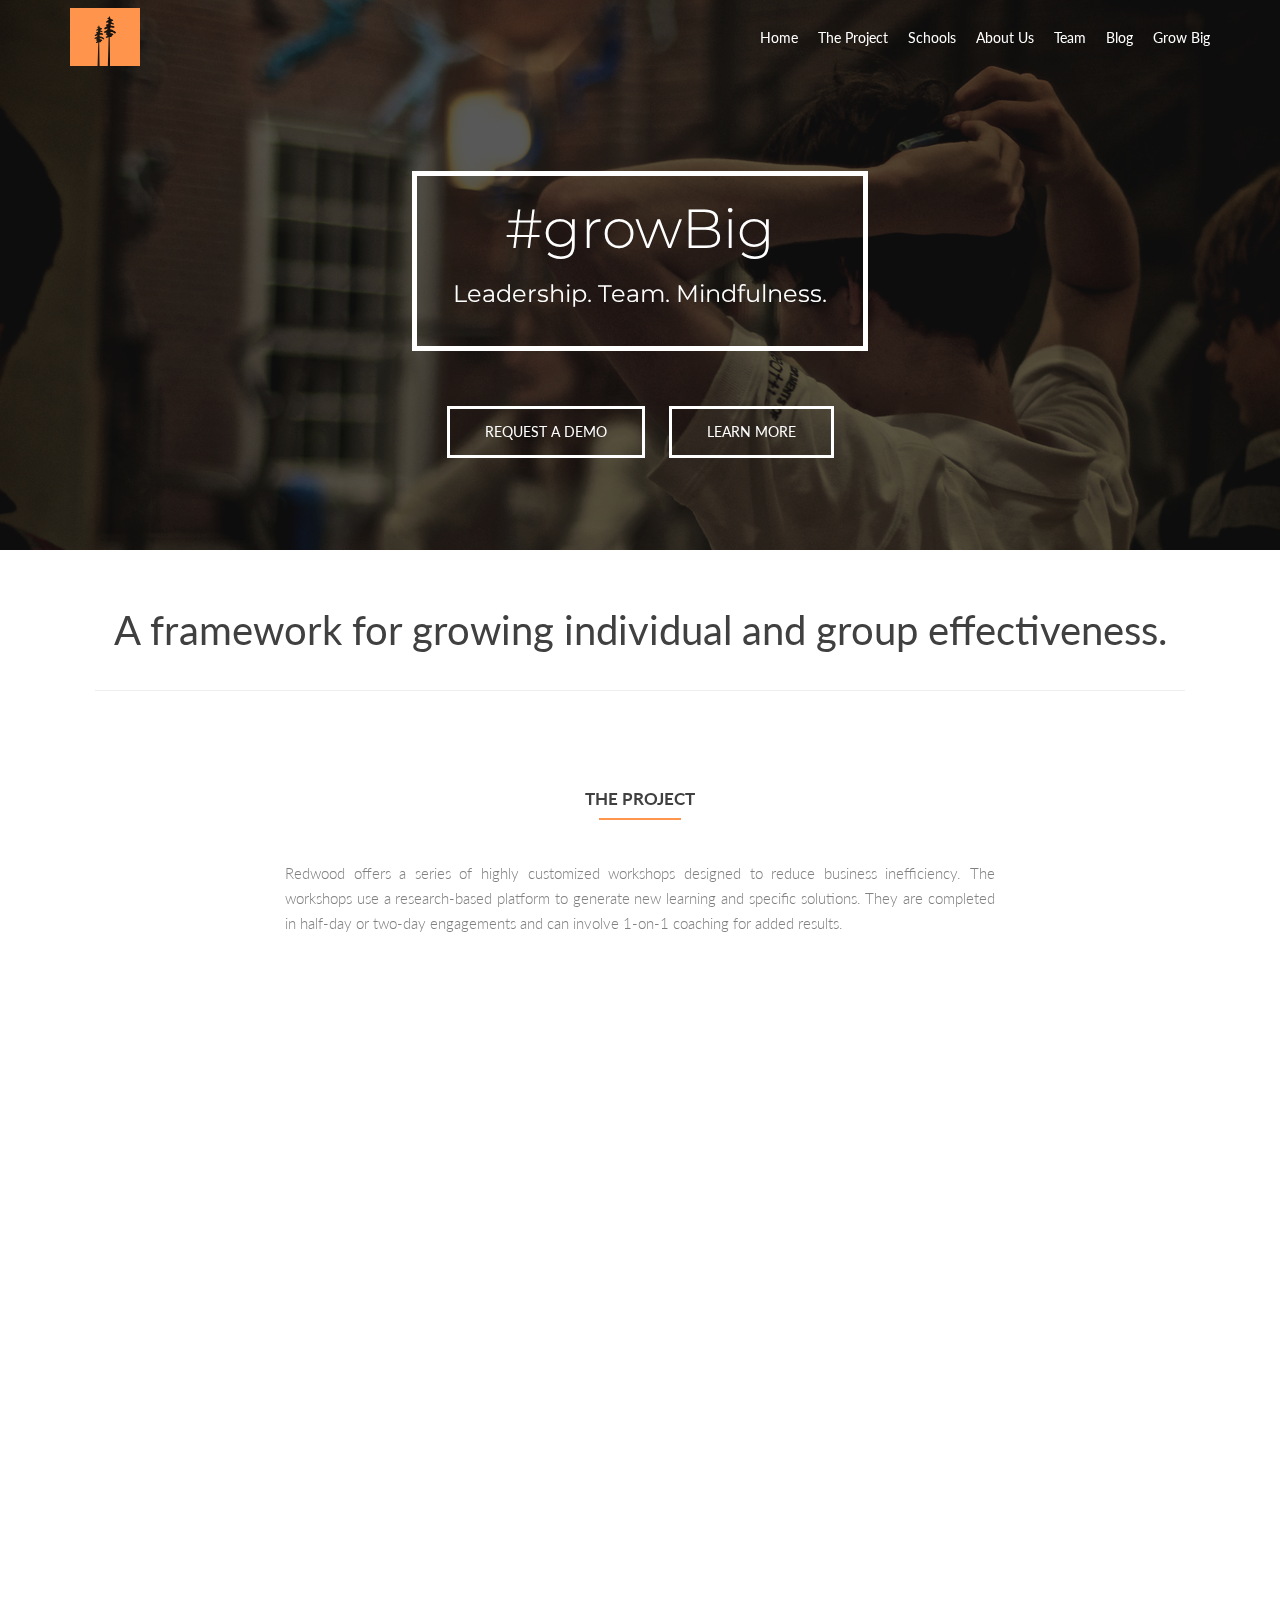
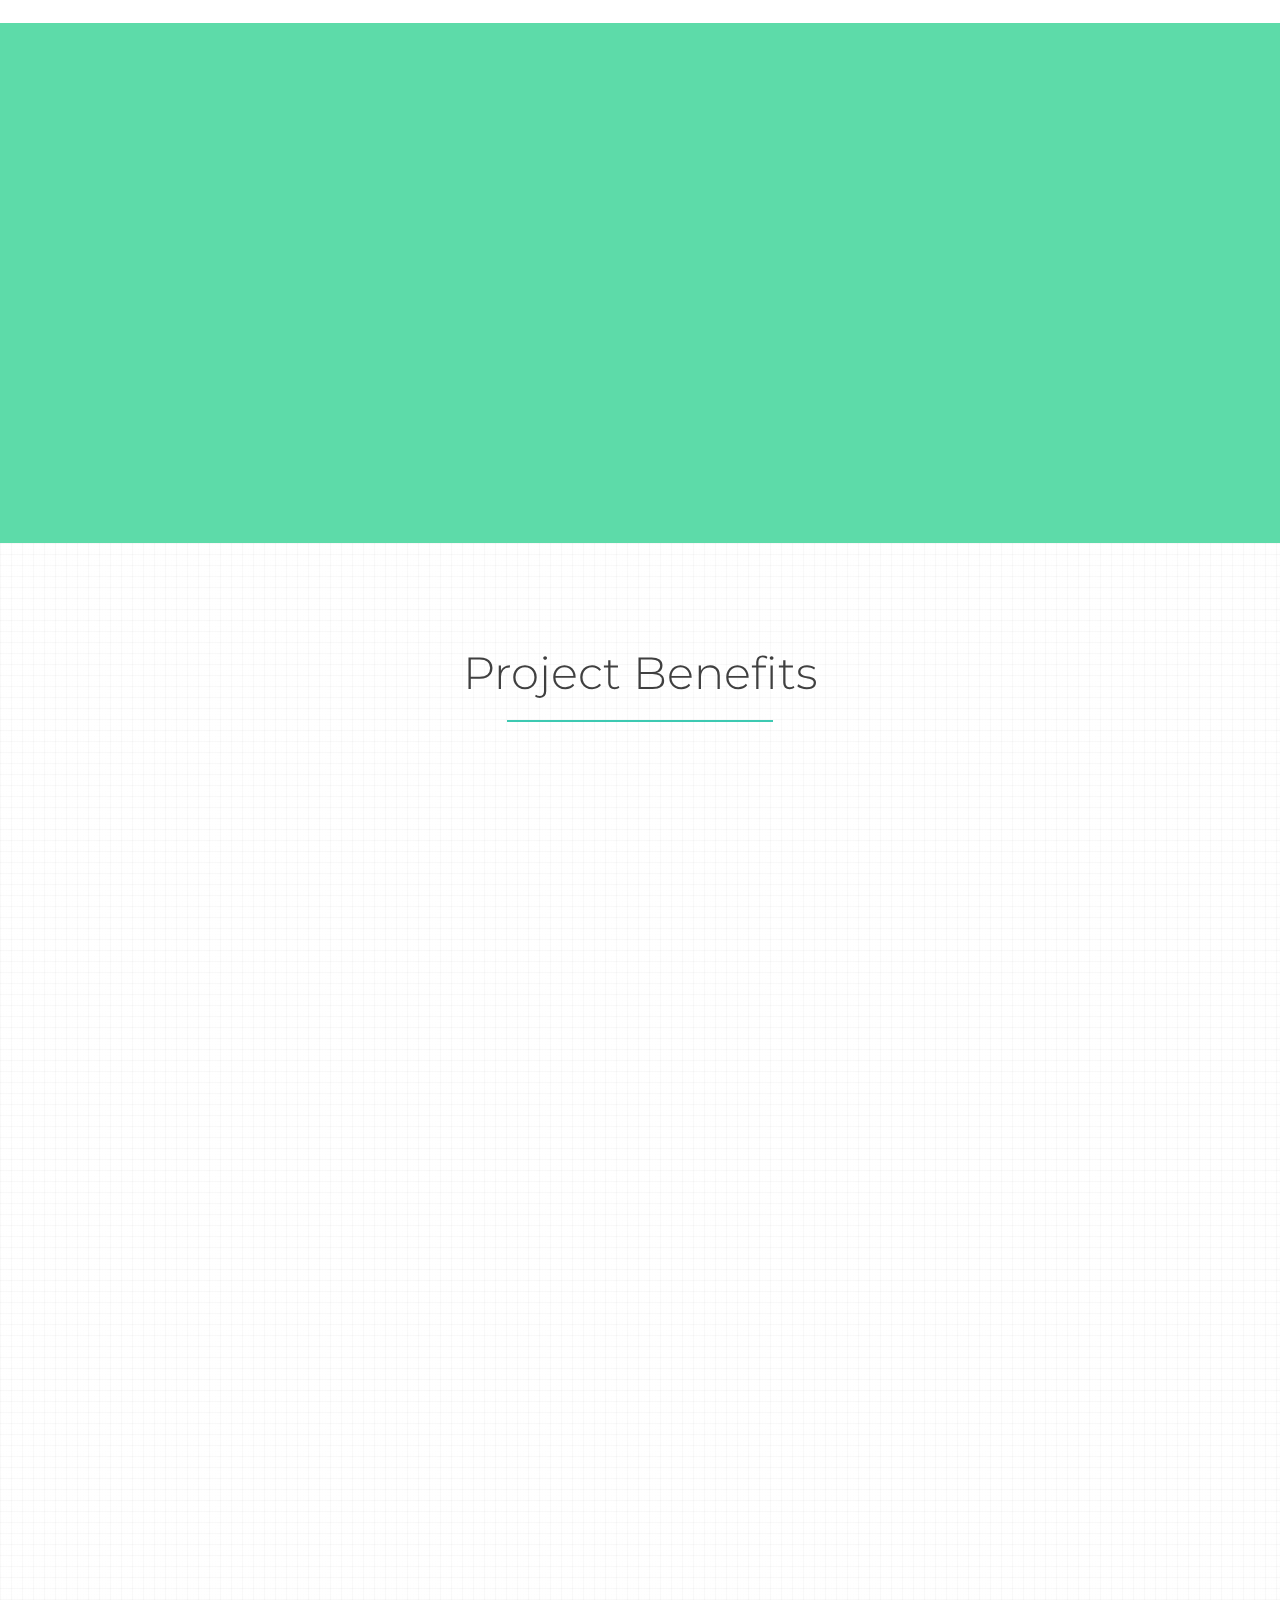
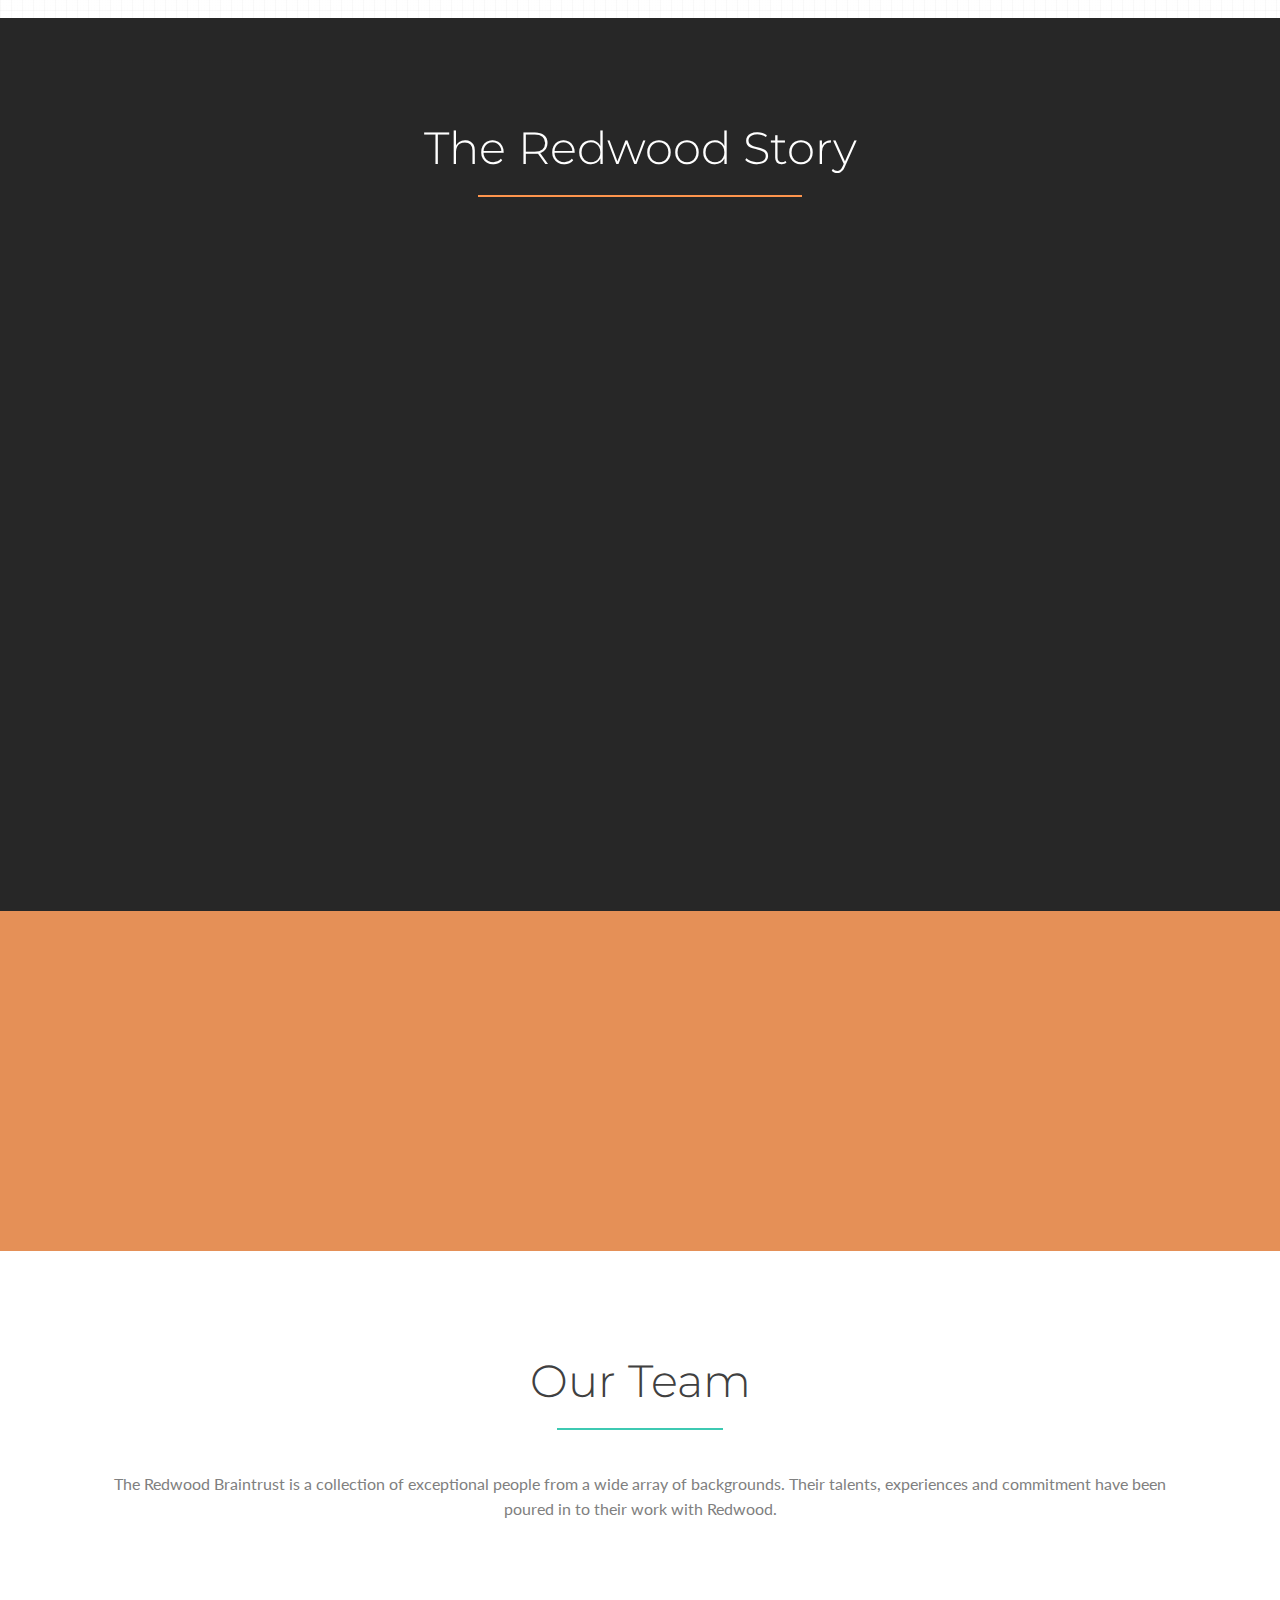
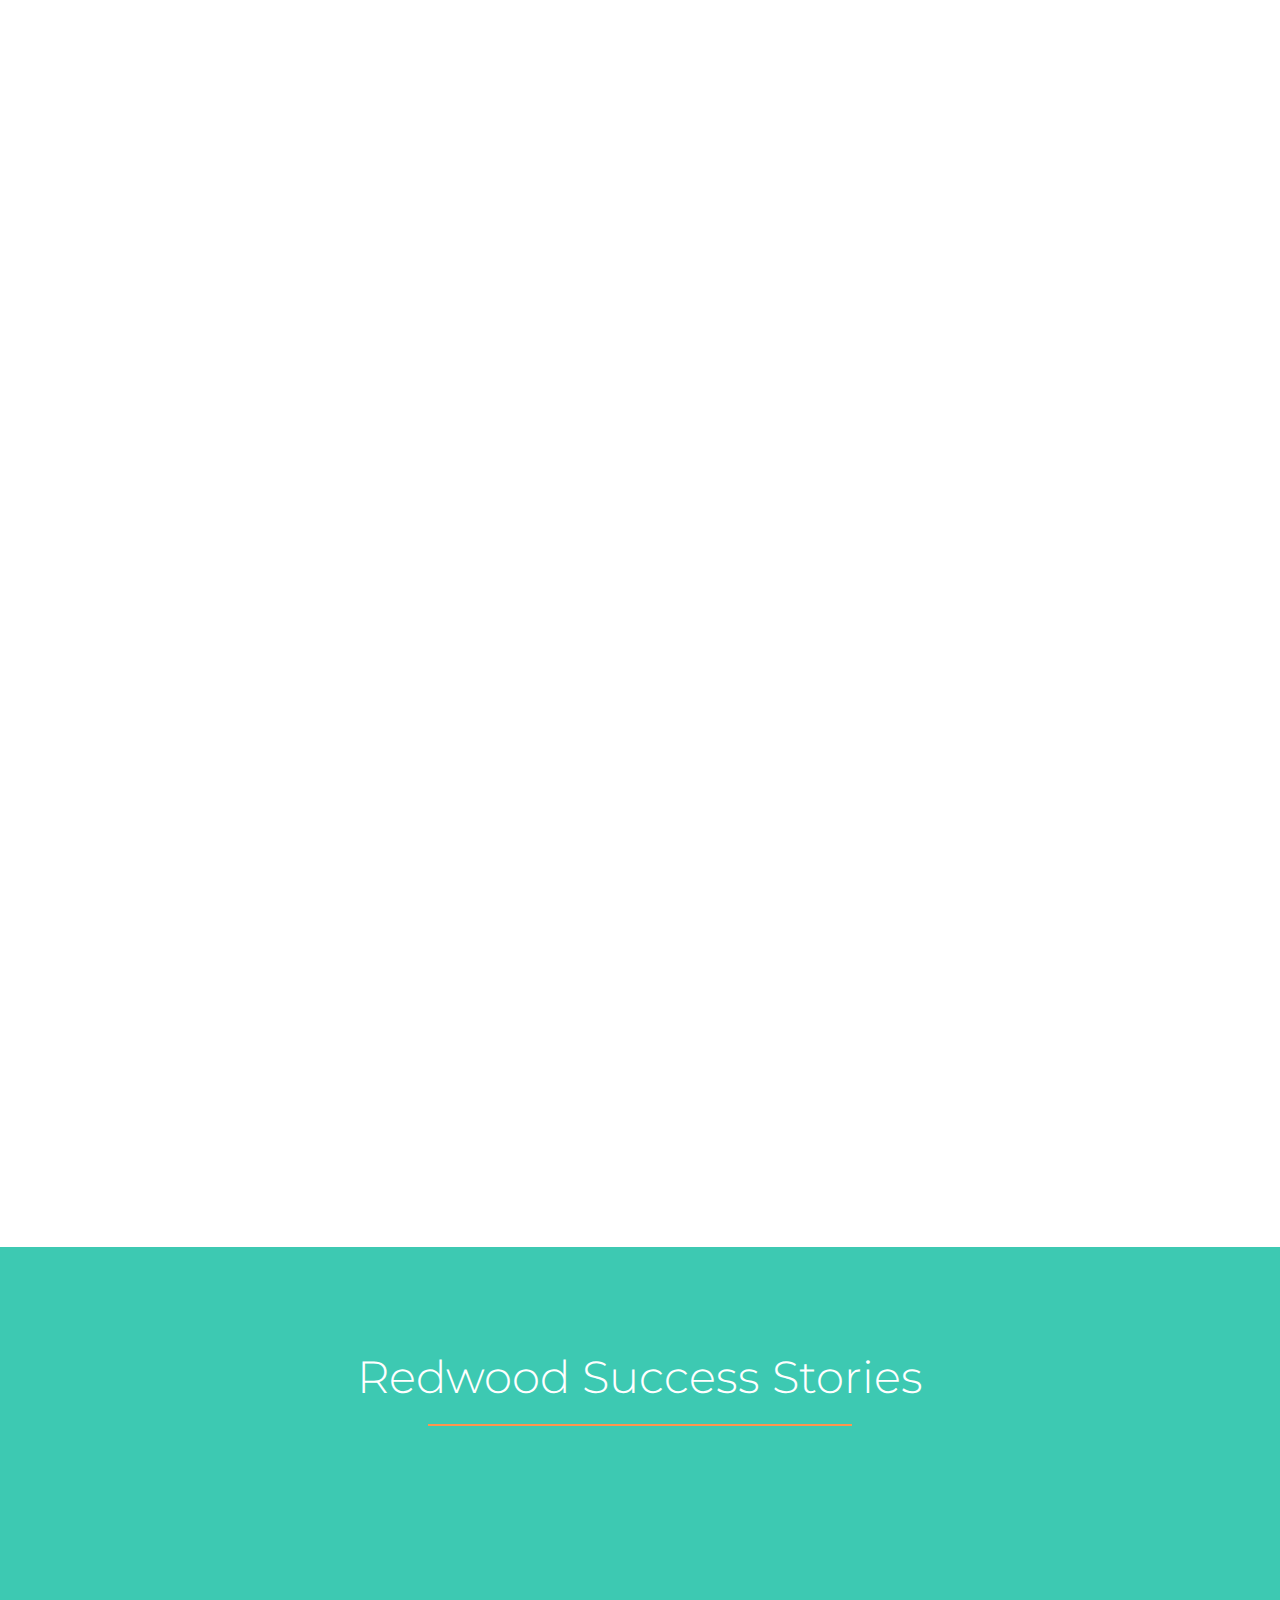
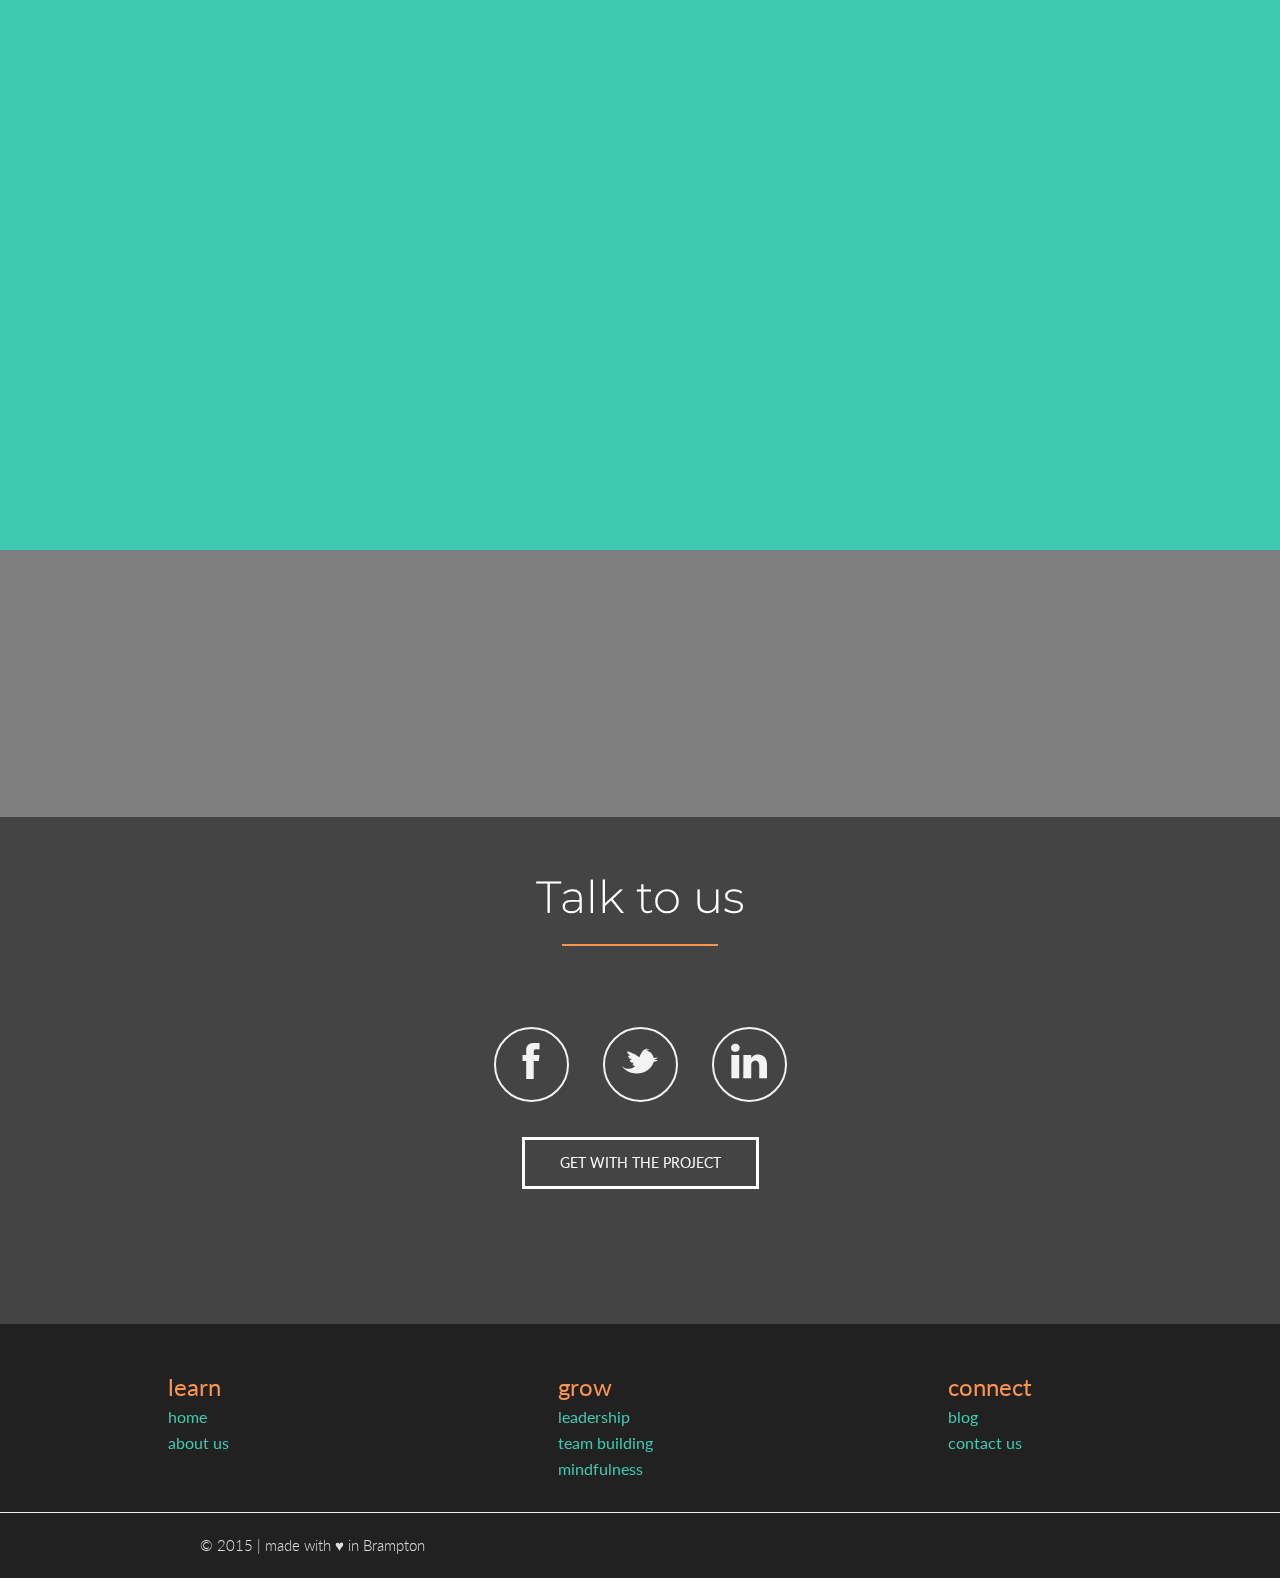
==== commit 2ff1bdd6: "remove down button" ====
--- a/index.html
+++ b/index.html
@@ -140,7 +140,7 @@
 		<div class="col-lg-8 col-lg-offset-2 col-sm-8 col-sm-offset-2 focus-box c1 wow fadeInLeft animated" data-wow-offset="30" data-wow-duration="1.5s" data-wow-delay="0.15s">
 			<h5 class="c1-border-bottom">The Project</h5> <!-- FOCUS HEADING -->
 			<p> <!-- FOCUS DESCRIPTION -->
-				 Redwood offers a series of highly customized workshops designed to reduce business inefficiency. The workshops use a research-based platform to generate new learning, valuable conversations and specific solutions. They are completed in half-day or two-day engagements and can involve 1-on-1 coaching for added results. 
+				 Redwood offers a series of highly customized workshops designed to reduce business inefficiency. The workshops use a research-based platform to generate new learning and specific solutions. They are completed in half-day or two-day engagements and can involve 1-on-1 coaching for added results. 
 			</p>
 		</div>
 		<!-- / END FIRST FOCUS BOX. Other boxes has same format -->
--- a/css/responsive.css
+++ b/css/responsive.css
@@ -157,6 +157,7 @@
 		margin-top: 20%;
 		line-height: 3.438rem !important;
 		font-size: 2.813rem;
+		width: 70%;
 	}
 	.intro h1 { font-size: 2.813rem; } 
 	.intro h3 { padding-top: 10px; font-size: 1.5rem; line-height: 2rem;}    
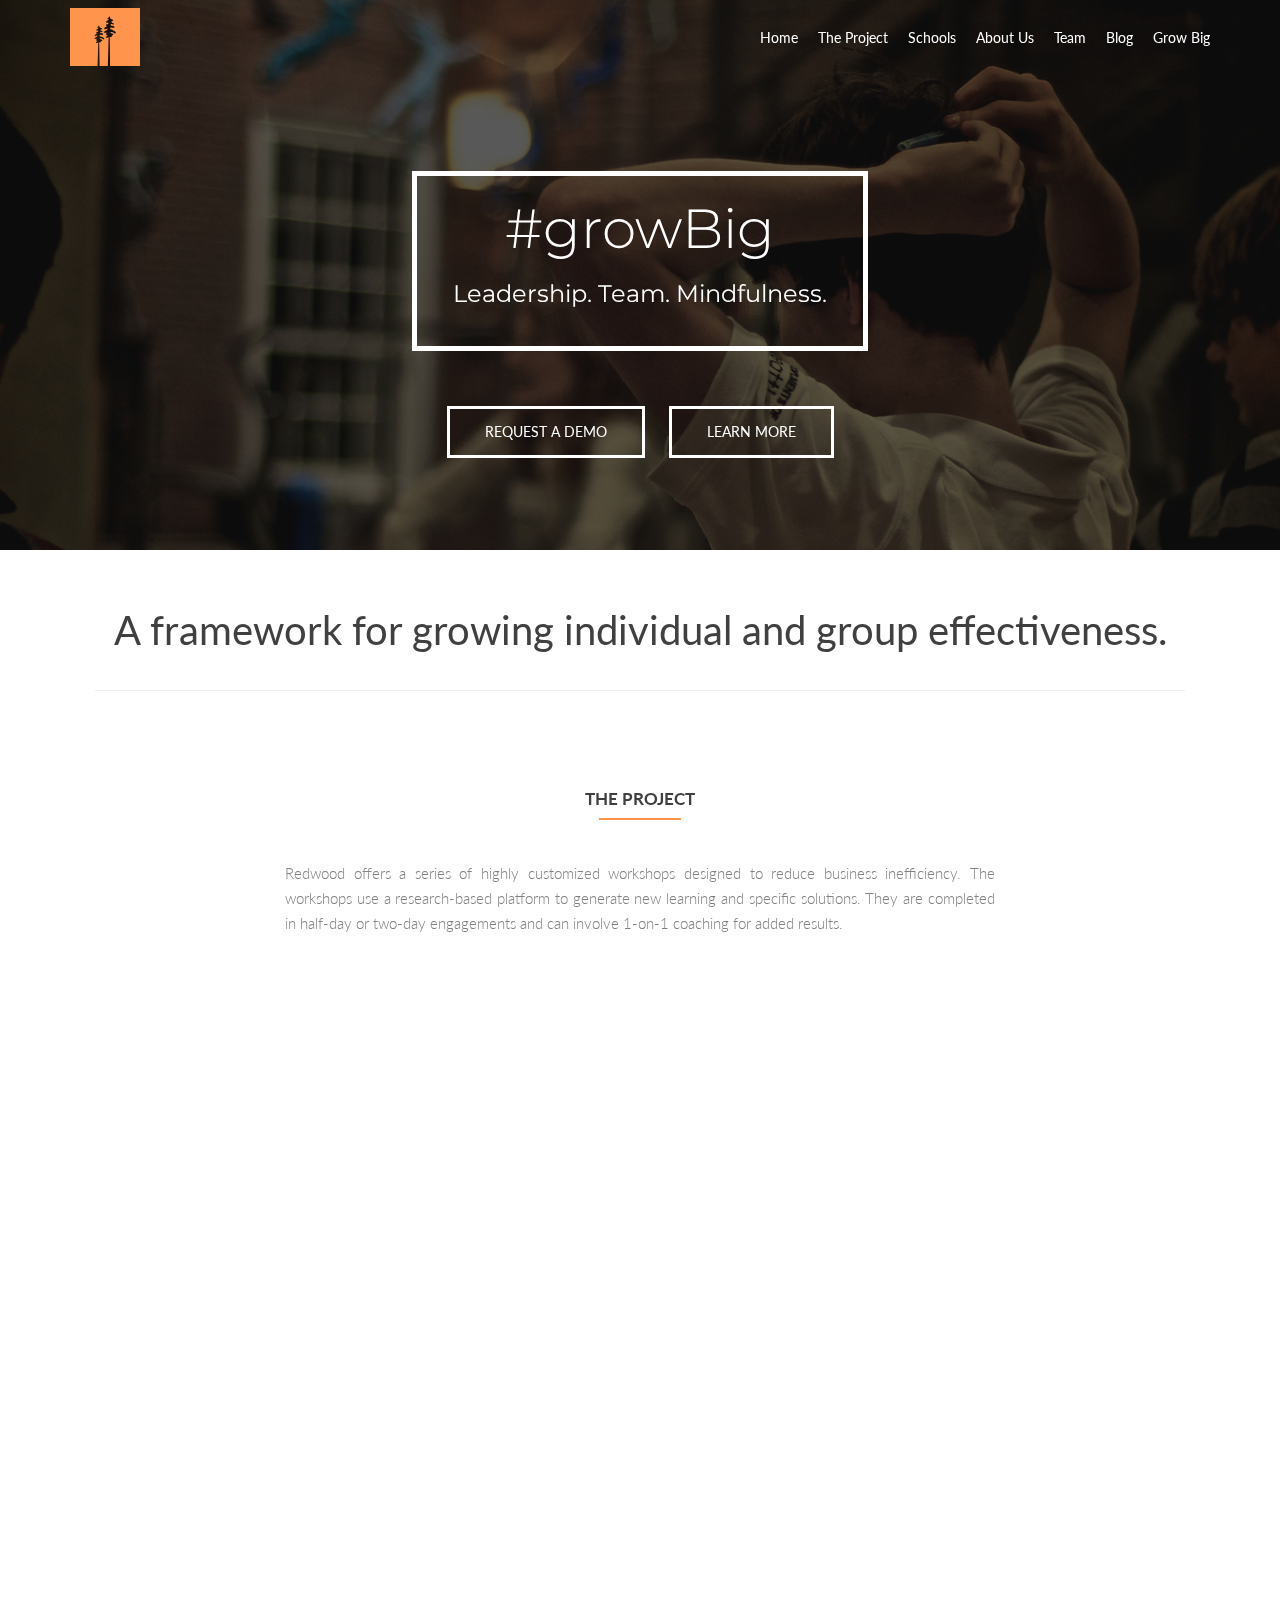
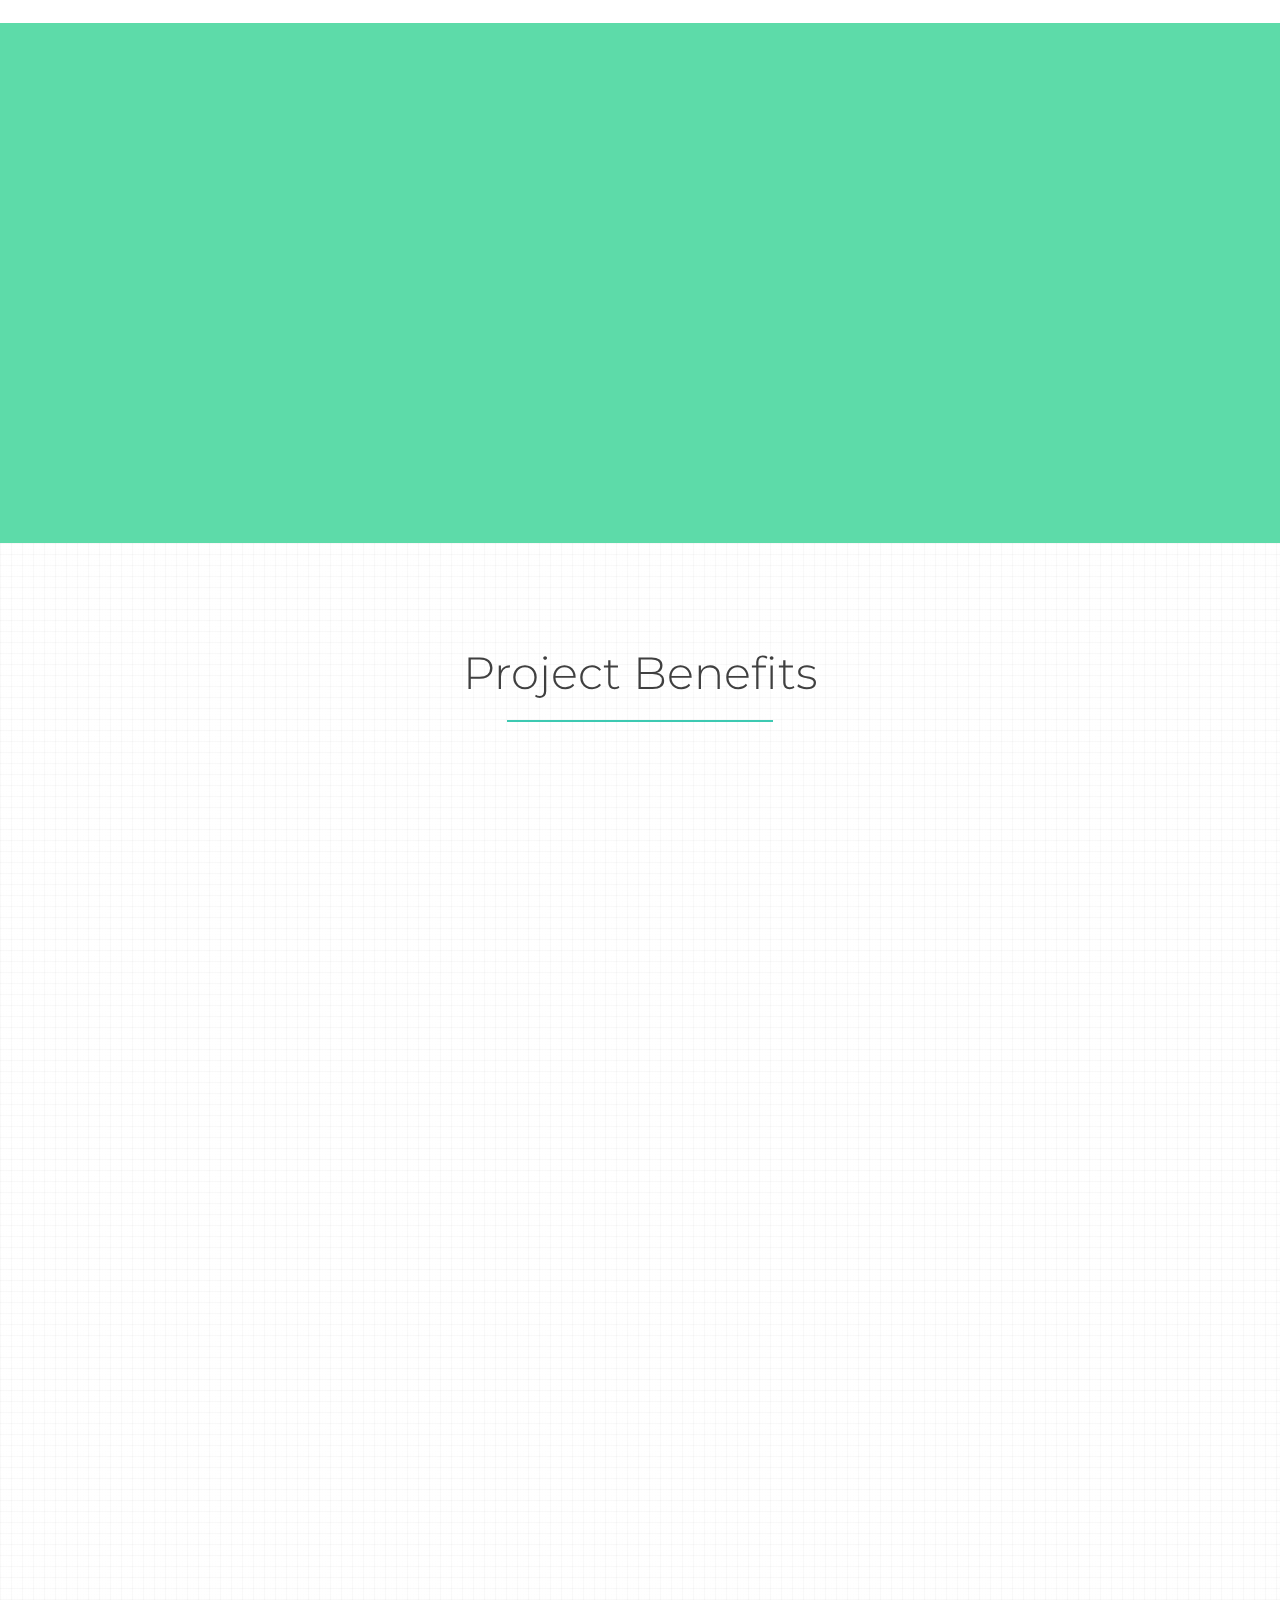
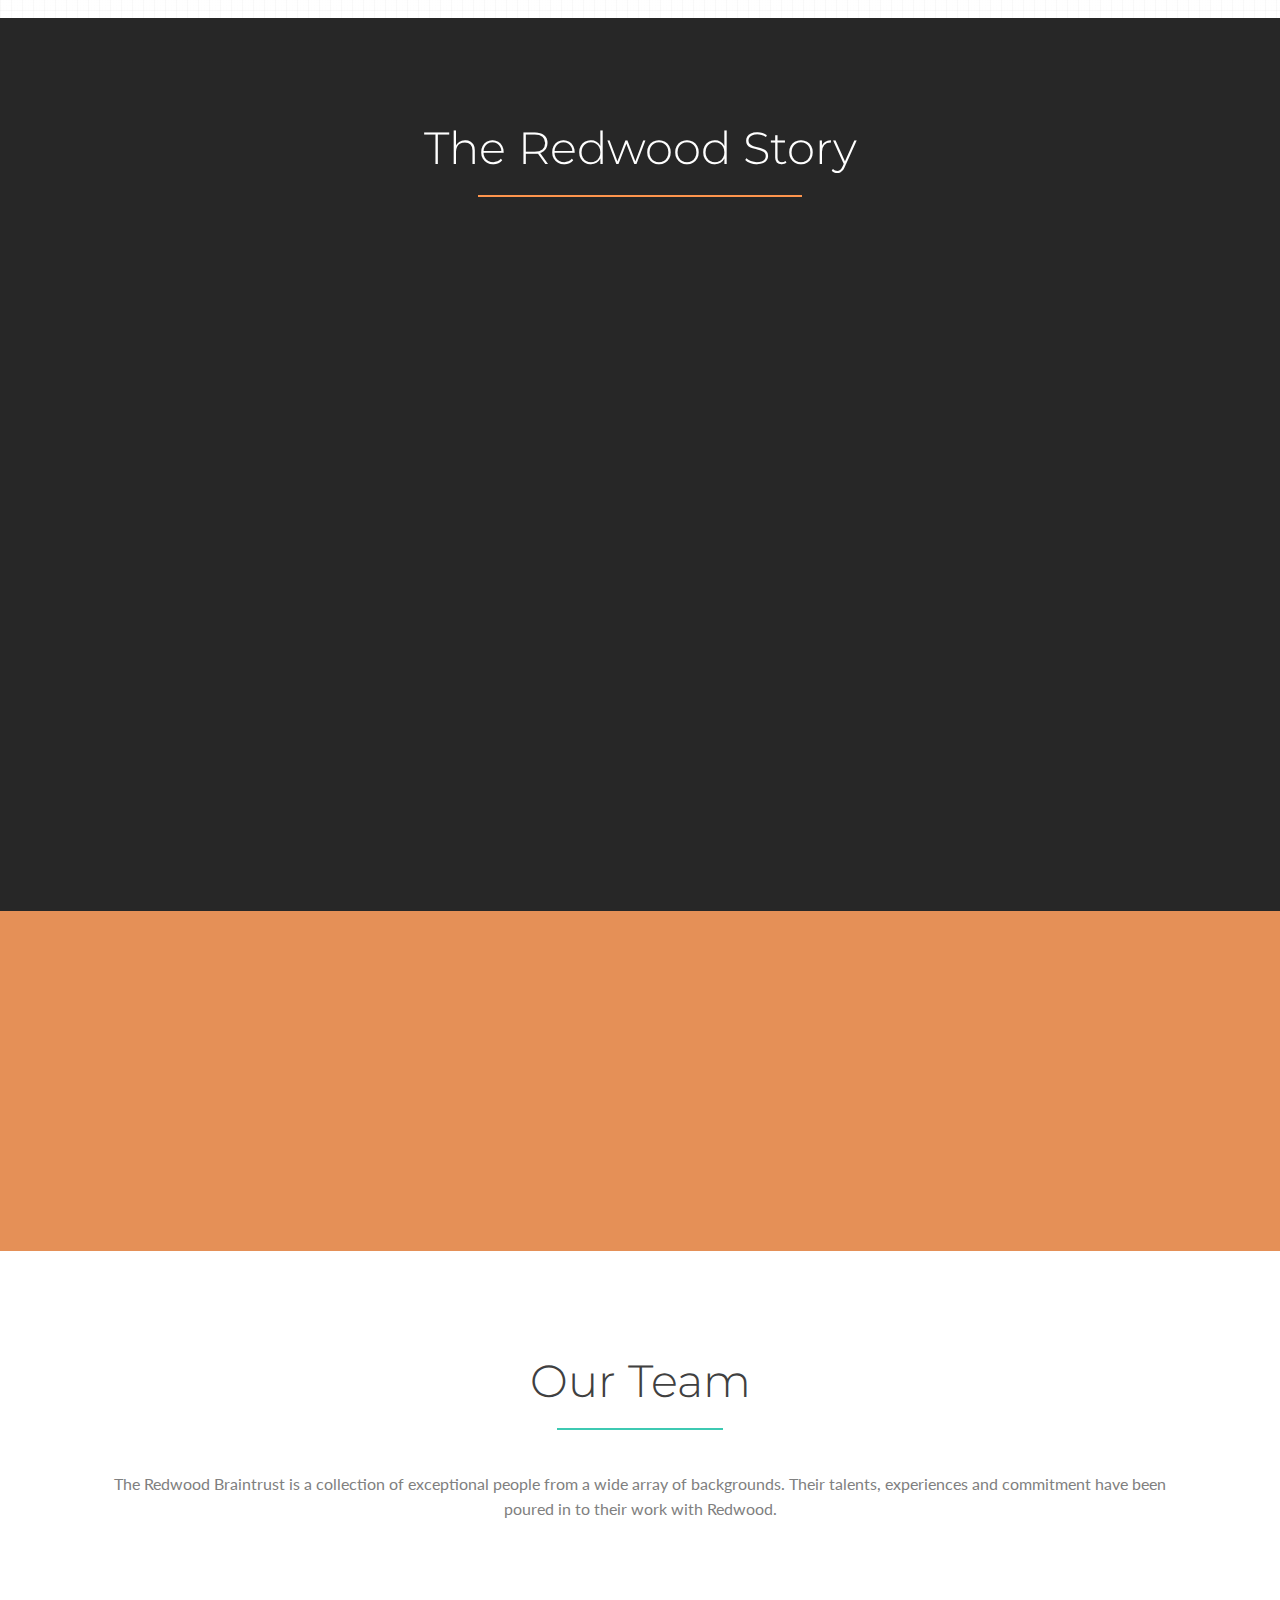
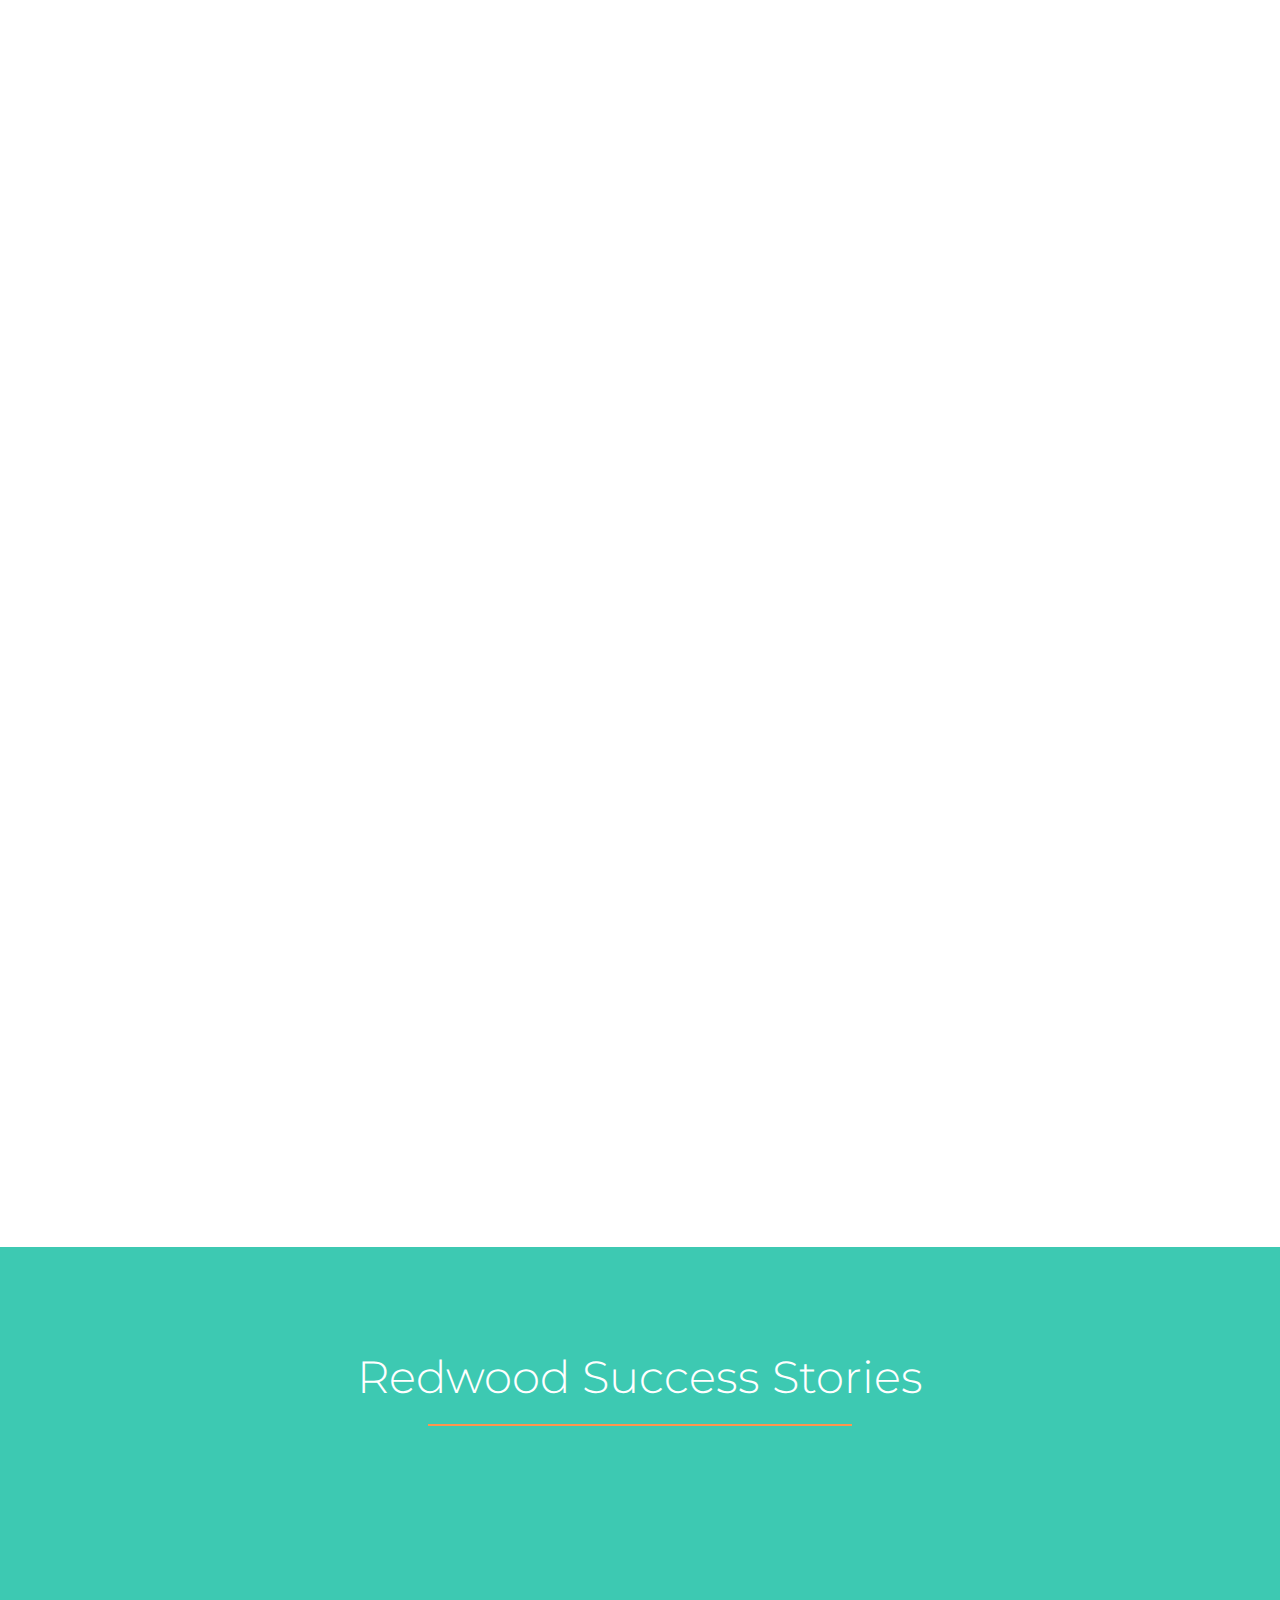
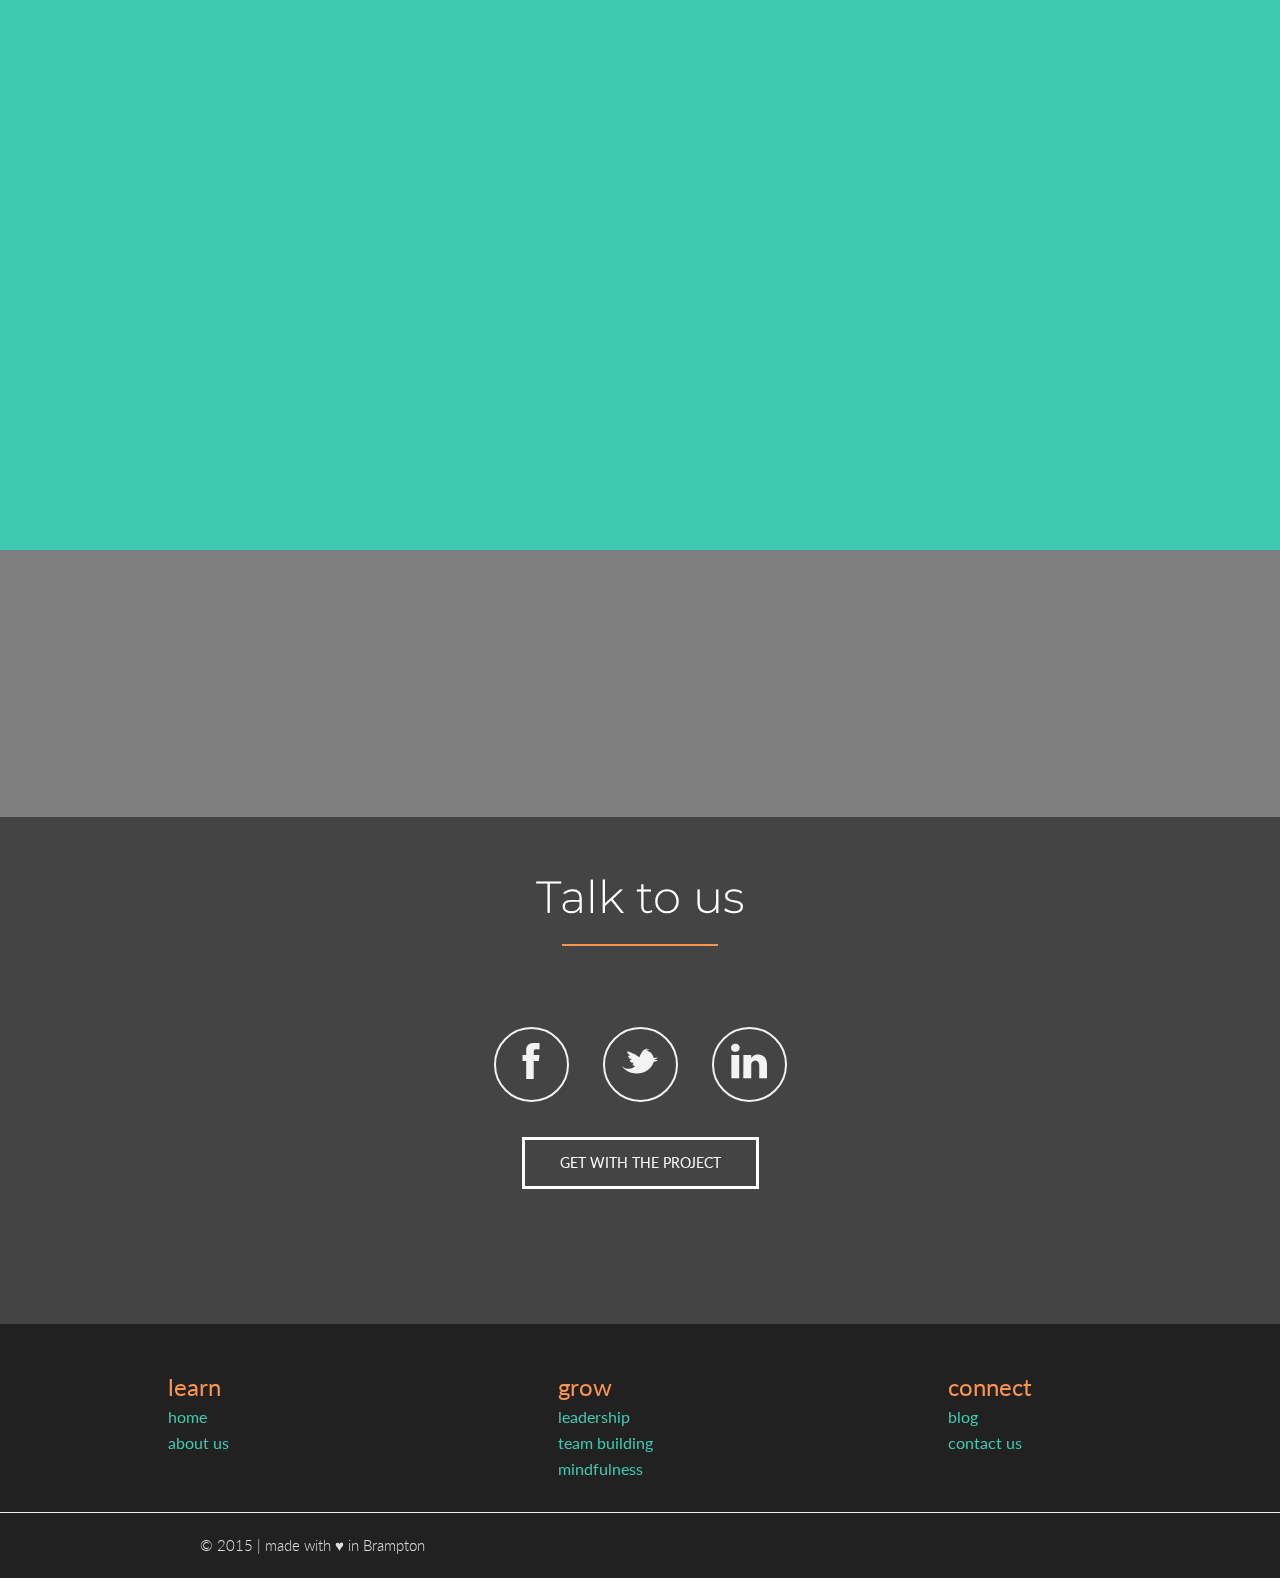
==== commit e3d99d98: "add home page" ====
--- a/index.html
+++ b/index.html
@@ -69,10 +69,10 @@
 			<ul class="nav navbar-nav navbar-right responsive-nav main-nav-list">
 				<li><a href="#home">Home</a></li>
 				<li><a href="#focus">The Project</a></li>
-				<li><a href="/schools.html">Schools</a></li>
+				<li><a href="schools.html">Schools</a></li>
 				<li><a href="#aboutus">About Us</a></li>
 				<li><a href="#team">Team</a></li>
-				<li><a href="#team">Blog</a></li>
+				<li><a href="#">Blog</a></li>
 				<li><a href="#" data-toggle="modal" data-target="#modal1" class="">Grow Big</a></li>
 			</ul>
 			</nav>
@@ -901,7 +901,7 @@
             <a href="#">about us</a>
           </li> 
           <li>
-            <a href="http://labs.projectcipher.io"></a>
+            <a href=""></a>
           </li>              
         </ul>  
       </div>
@@ -910,13 +910,13 @@
         <h3 class="subnavtitle">grow</h3>
         <ul>
            <li>
-             <a href="http://campfire.projectcipher.io">leadership</a>
+             <a href="">leadership</a>
           </li>
           <li>
             <a href="circles.html">team building</a>
           </li>        
           <li>
-            <a target="_blank" href="http://launch.projectcipher.io">mindfulness</a>
+            <a target="_blank" href="">mindfulness</a>
           </li>                  
         </ul>  
       </div>
@@ -925,7 +925,7 @@
         <h3 class="subnavtitle">connect</h3>
         <ul>
           <li>
-            <a target="_blank" href="https://medium.com/cipher-writes">blog</a>
+            <a target="_blank" href="">blog</a>
           </li>  
           <li>
              <a href="mailto:team@projectcipher.io?Subject=Cipher%Inquiry" target="_blank">contact us</a>
@@ -964,6 +964,7 @@
 <script src="js/owl.carousel.min.js"></script>
 <script src="js/jquery.vegas.min.js"></script>
 <script src="js/custom.js"></script>
+<script src="js/vegas_init.js"></script>
 
 </body>
 </html>--- a/css/style.css
+++ b/css/style.css
@@ -445,6 +445,21 @@
 
 .navbar-inverse .navbar-toggle {
   margin-top: 15px; }
+
+.school_header {
+  height: 100%; }
+
+.school_landing {
+  margin-top: 150px; }
+  .school_landing h1 {
+    padding: 100px 50px;
+    text-align: right;
+    font-size: 40px;
+    line-height: 60px; }
+  .school_landing .video {
+    padding: 50px 0; }
+    .school_landing .video iframe {
+      padding: 50px; }
 
 /*----  SECTION:  HOME > INTRO AND SHORT MSGS   ----*/
 .video-overlay {
@@ -531,7 +546,7 @@
   -webkit-transition: all 0.2s ease-in-out;
   transition: all 0.2s ease-in-out; }
 
-.focus-box h5, .focus-box h2 {
+.focus-box h5, .focus-box h1 {
   margin-bottom: 15px;
   color: #404040;
   position: relative;
@@ -540,7 +555,7 @@
   margin-bottom: 30px;
   font-weight: bold;
   font-size: 17px; }
-  .focus-box h5 h2, .focus-box h2 h2 {
+  .focus-box h5 h2, .focus-box h1 h2 {
     font-size: 34px; }
 
 .focus-box p {
@@ -548,6 +563,30 @@
   font-family: "Lato", sans-serif;
   font-weight: 300;
   padding: 20px; }
+  .focus-box p.no_justify {
+    text-align: left; }
+
+.focus-box-schools p, .focus-box-schools p:hover {
+  text-align: left;
+  padding: 50px;
+  max-width: 700px;
+  margin: 0 auto;
+  font-weight: 300;
+  color: black; }
+
+.focus-box-schools h3 {
+  padding: 50px 0; }
+
+.focus-box a {
+  text-decoration: none;
+  color: #404040; }
+
+.schools_news {
+  background: #777;
+  padding: 100px 0; }
+  .schools_news img {
+    width: 50%;
+    padding: 10px; }
 
 /*----OTHER FOCUSES ----*/
 .other-focuses {
--- a/css/responsive.css
+++ b/css/responsive.css
@@ -14,11 +14,13 @@
         margin: auto;
         margin-left: 130px;
     }
-    
+.school_landing { margin-top: 50px;padding: 100px 0;  }
+.school_landing h1 { padding: 100px 0; text-align: right; font-size: 40px; line-height: 45px; }     
 }
 
 @media (min-width: 768px) and (max-width: 1024px) {
-    
+.school_landing { margin-top: 50px; padding: 100px 0;  }
+.school_landing h1 { padding: 50px 0; text-align: right; font-size: 40px; line-height: 45px; }     
     
     /* TOP BAR ELEMENTS */    
 	.responsive-logo {
@@ -152,6 +154,9 @@
 }
 
 @media (max-width: 767px) {
+.school_landing { margin-top: 50px; }
+.school_landing h1 { padding: 50px 50px 0 0; text-align: right; font-size: 40px; line-height: 45px; } 
+ iframe { width: 100%; padding: 0 20px; }
 
 	.intro {
 		margin-top: 20%;
@@ -195,7 +200,7 @@
       /* ABOUT US */
 	.big-intro {
 		text-align: center !important;
-		font-size: 8vw !important;
+		font-size: 8px !important;
 	}
 	
 	.about-us .column {
@@ -239,8 +244,10 @@
 }
 
 @media (max-width: 480px) {
- 
-
+.school_landing { margin-top: 50px; }
+.school_landing h1 { padding: 50px 50px 0 0; text-align: right; font-size: 30px; line-height: 35px; } 
+
+	.intro { margin-top: 40%; }
 /* HOME */
 	html {
         font-size: 70%;
@@ -272,10 +279,6 @@
     .custom-button {
         padding: 10px 18px;
     }
-     h1 {
-        font-weight: normal;
-    }
-    
 	h2 {
 		font-size: 6.5vw !important;
 	}
@@ -315,7 +318,7 @@
     }
     
     .intro {
-        margin-top: 50%;
+      margin-top: 35%;
 		line-height: 3.1rem !important;
 		font-size: 2.1rem;
 	}
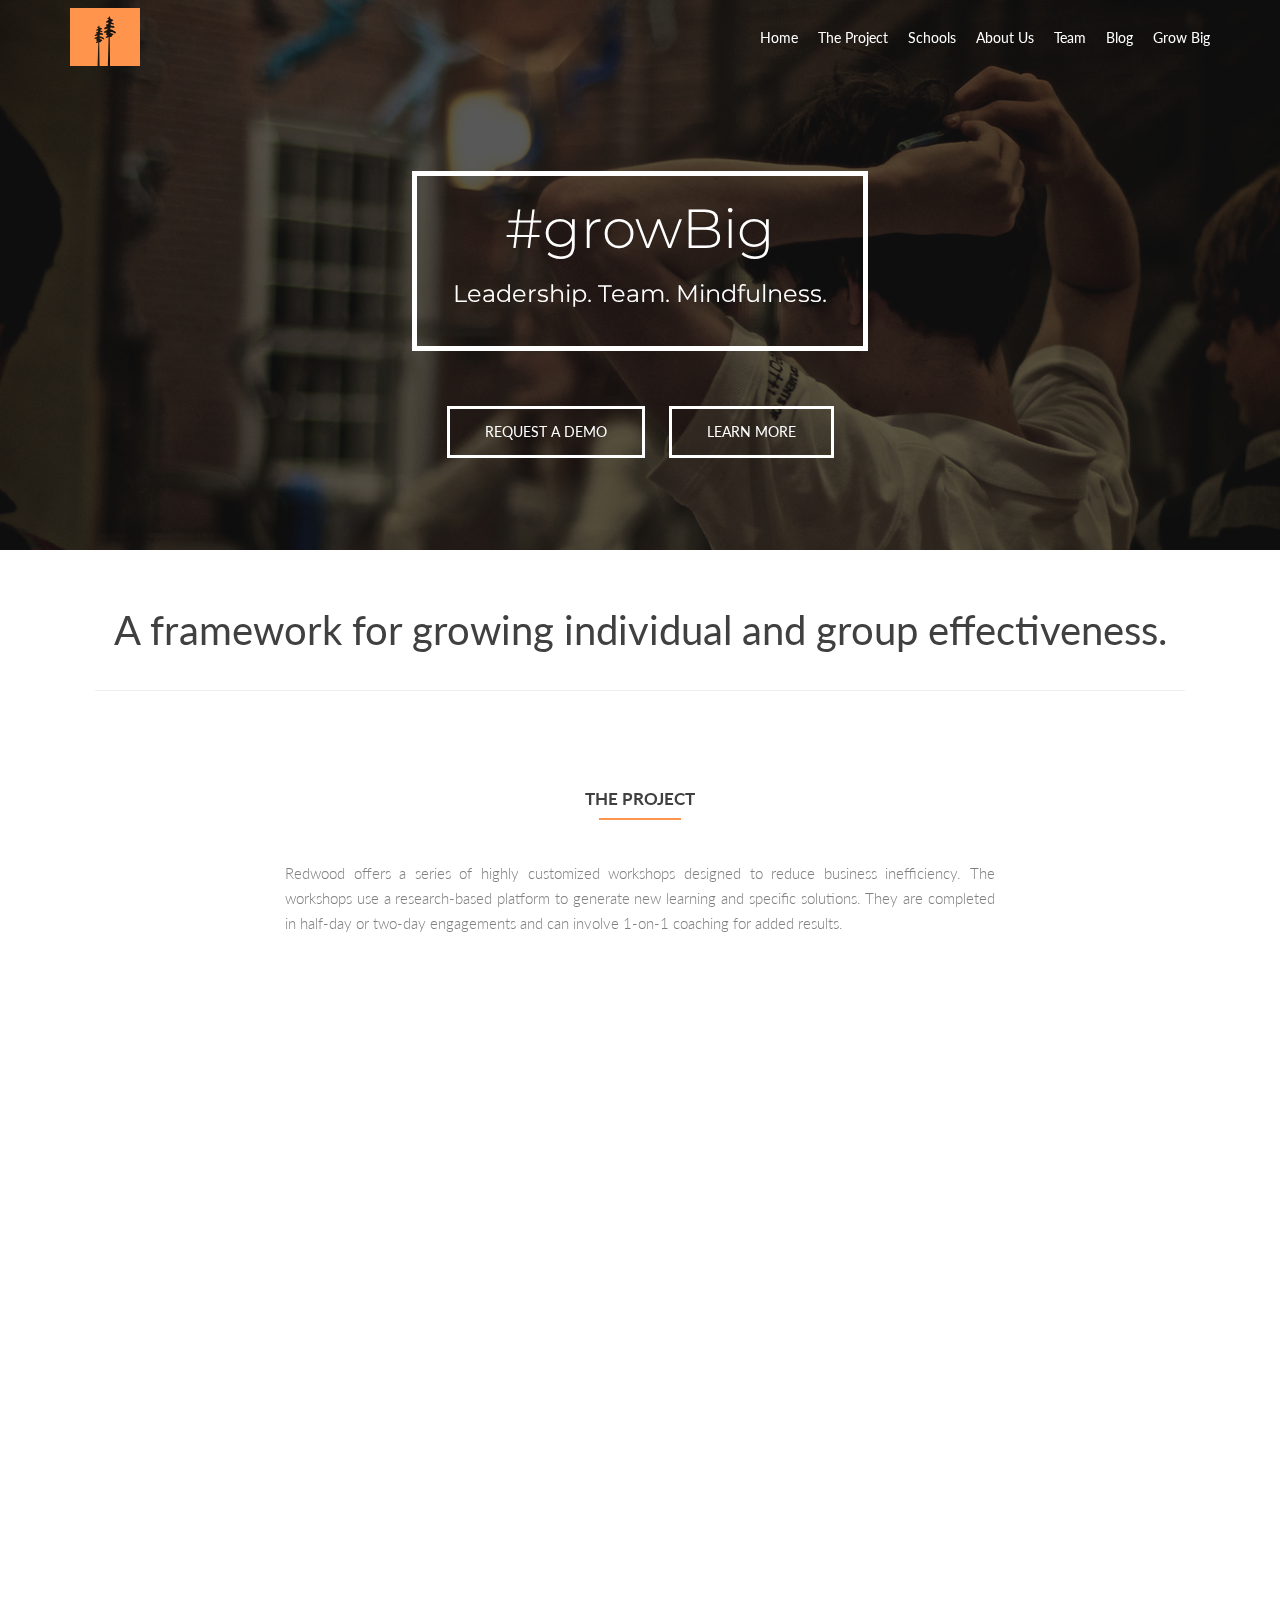
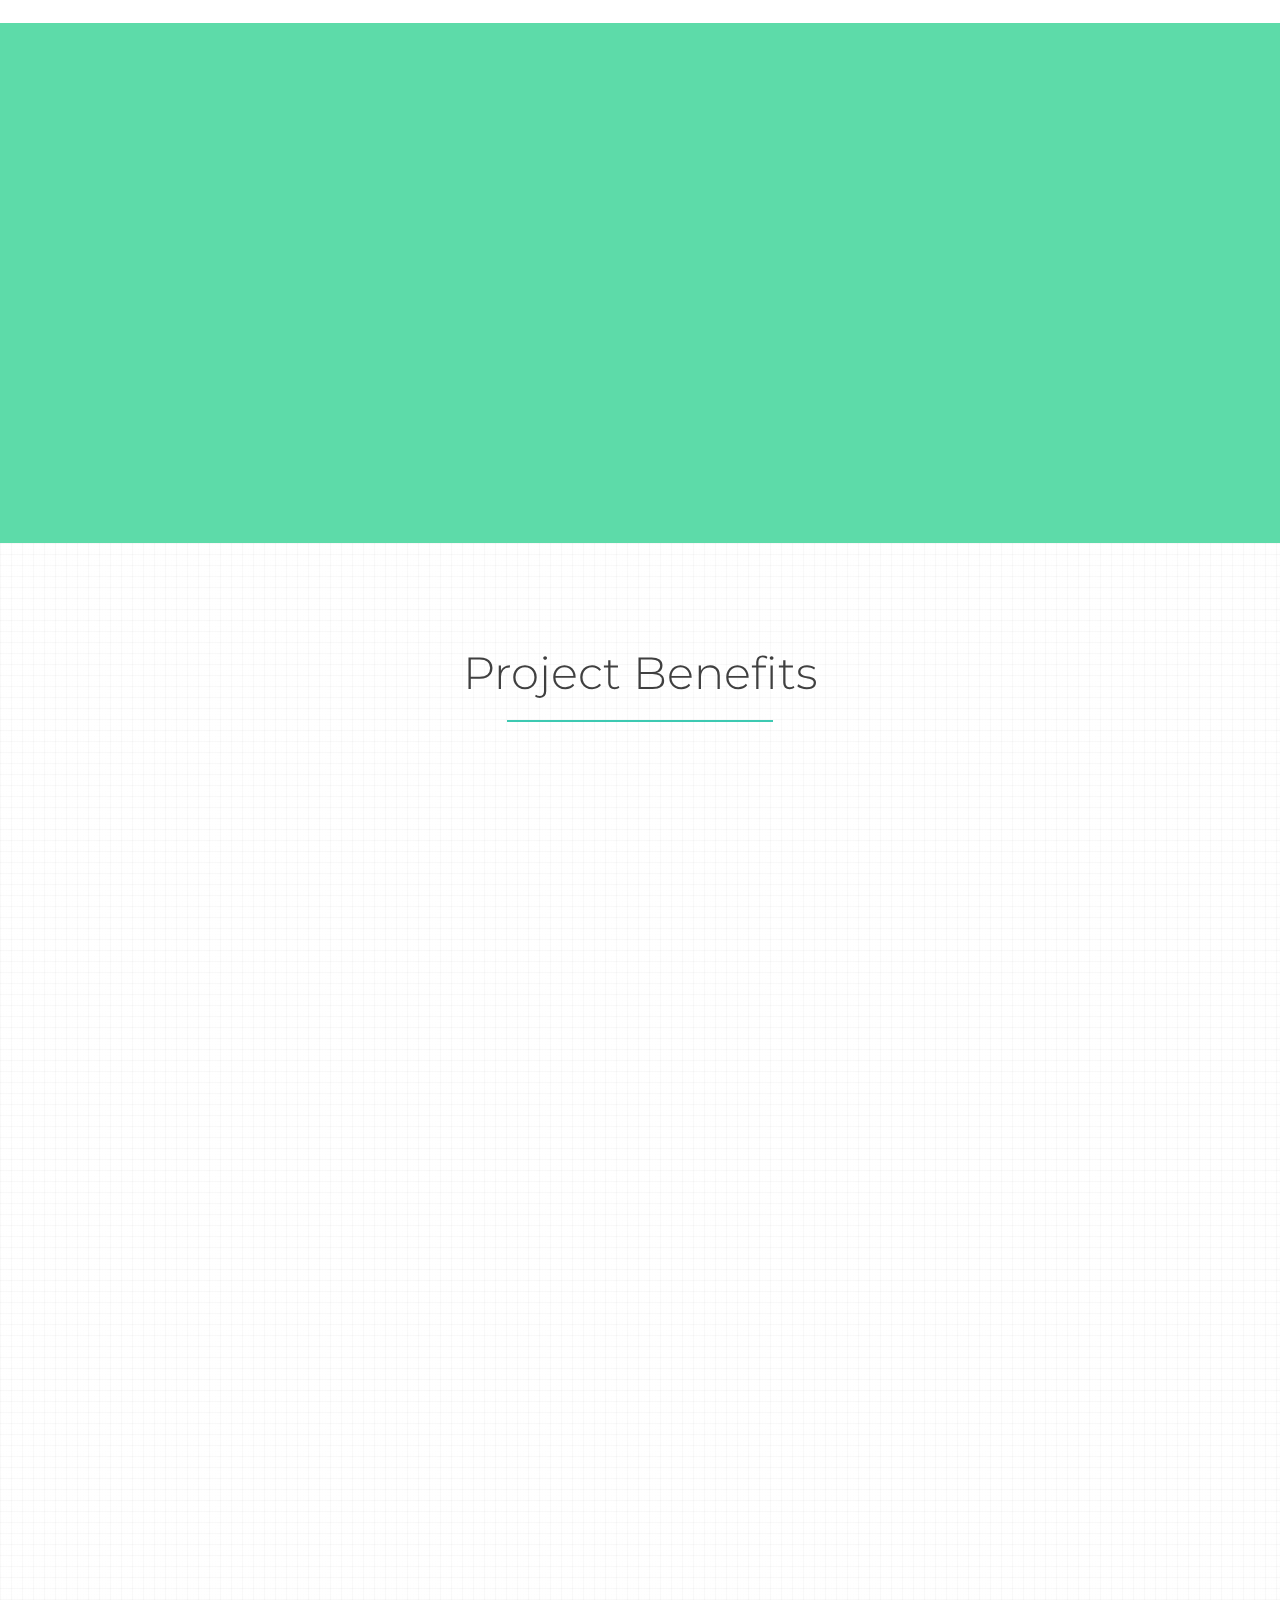
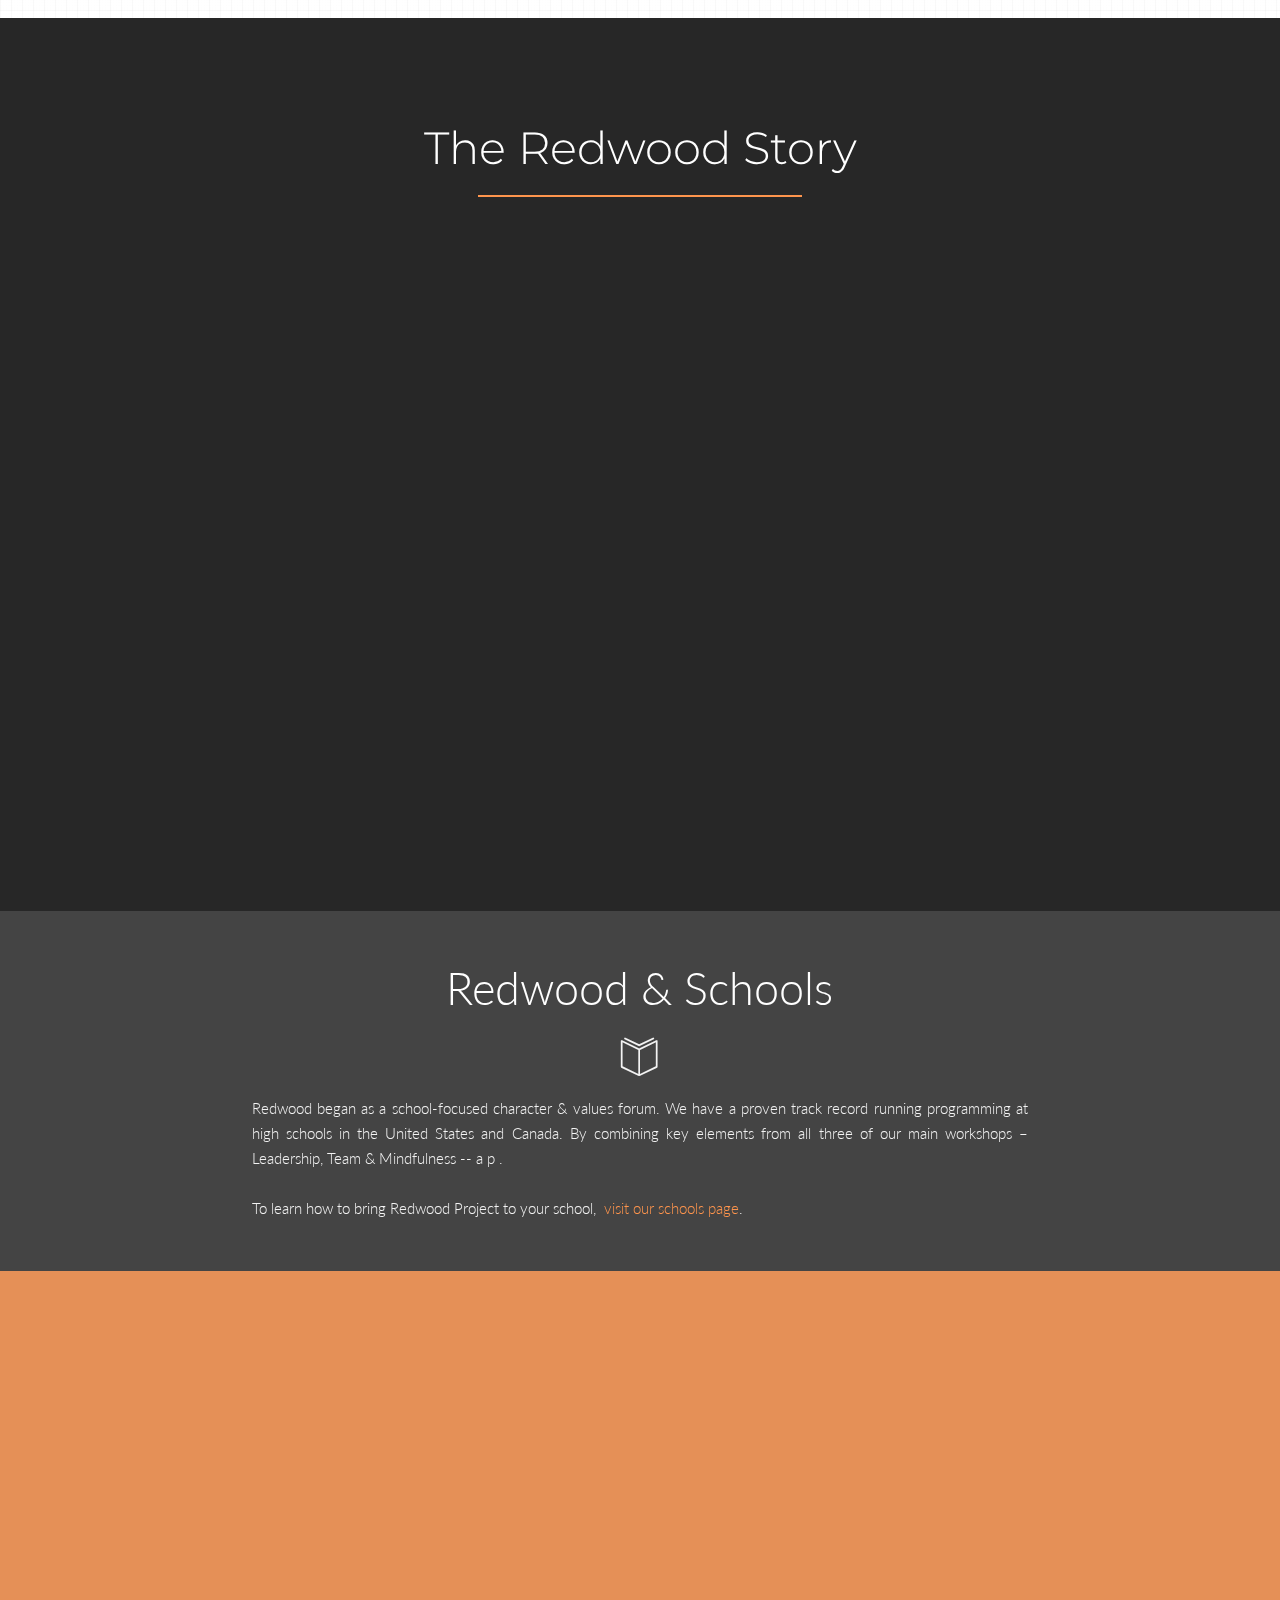
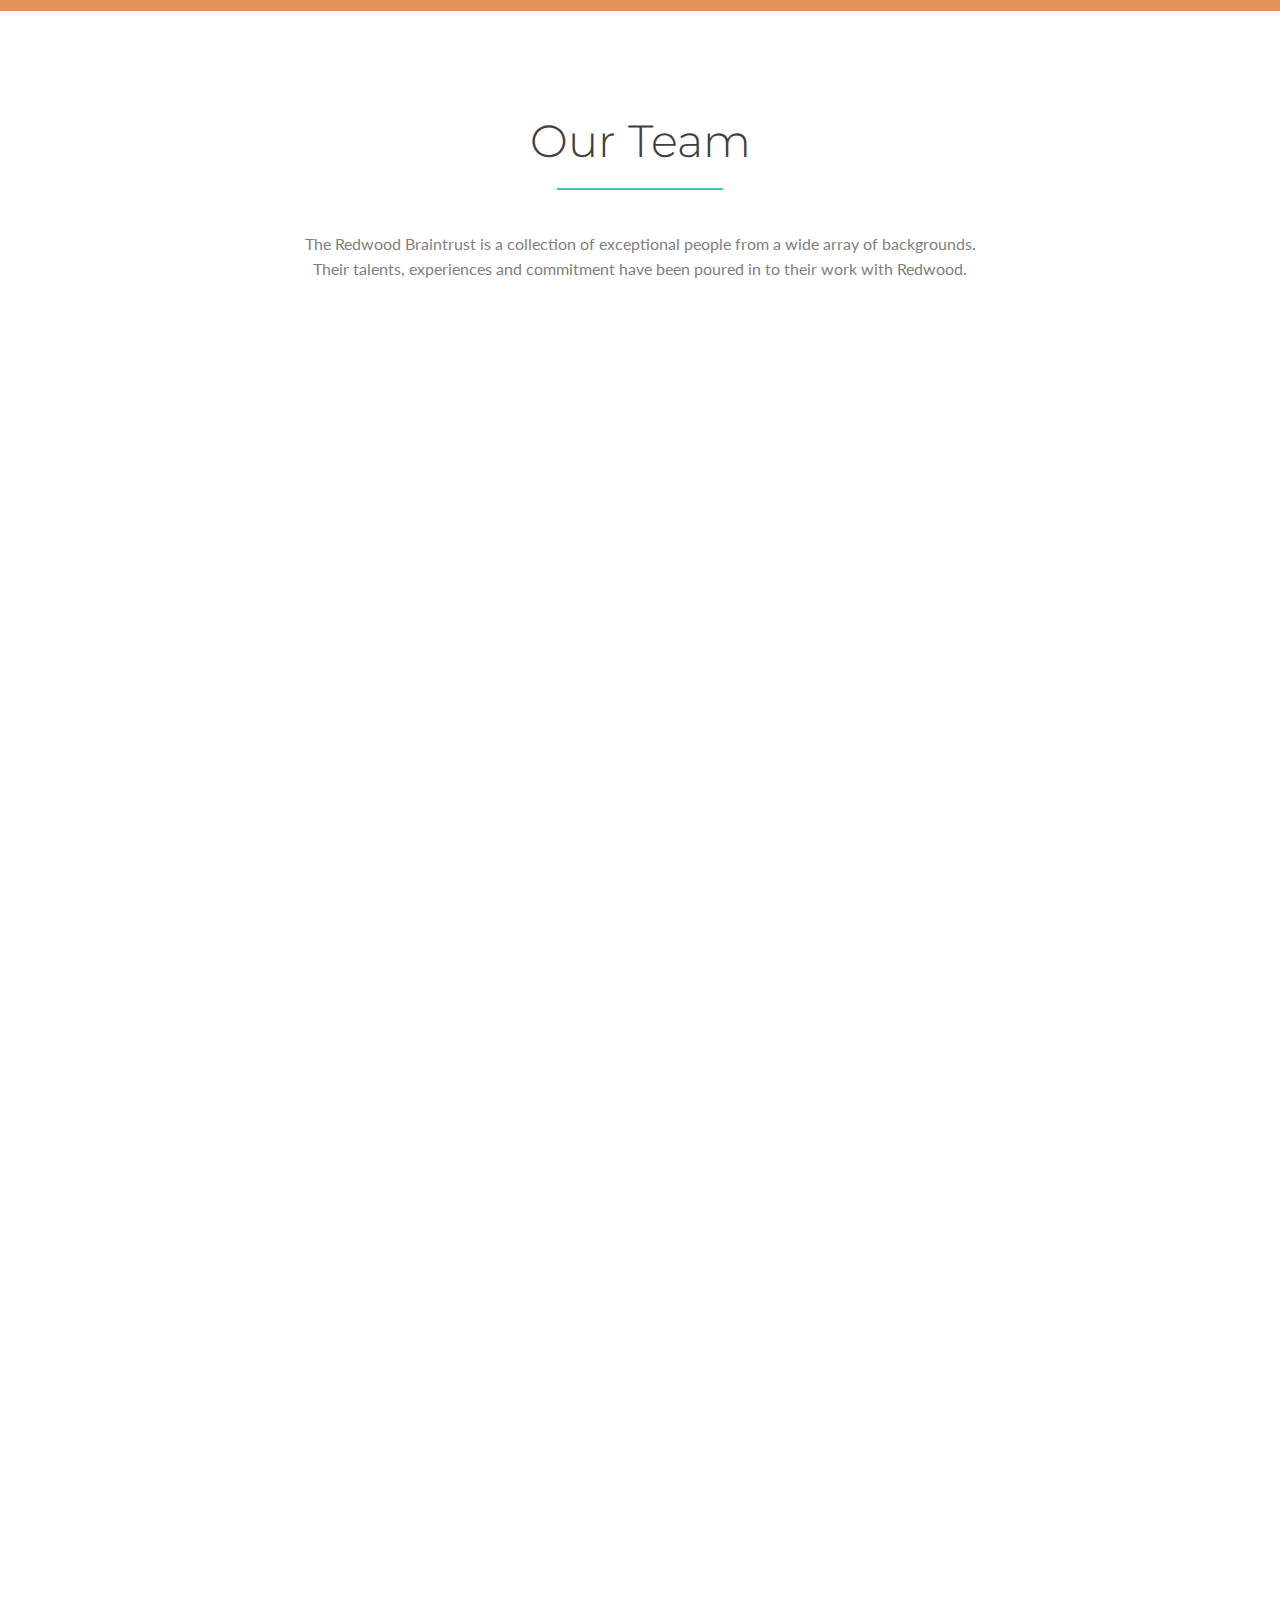
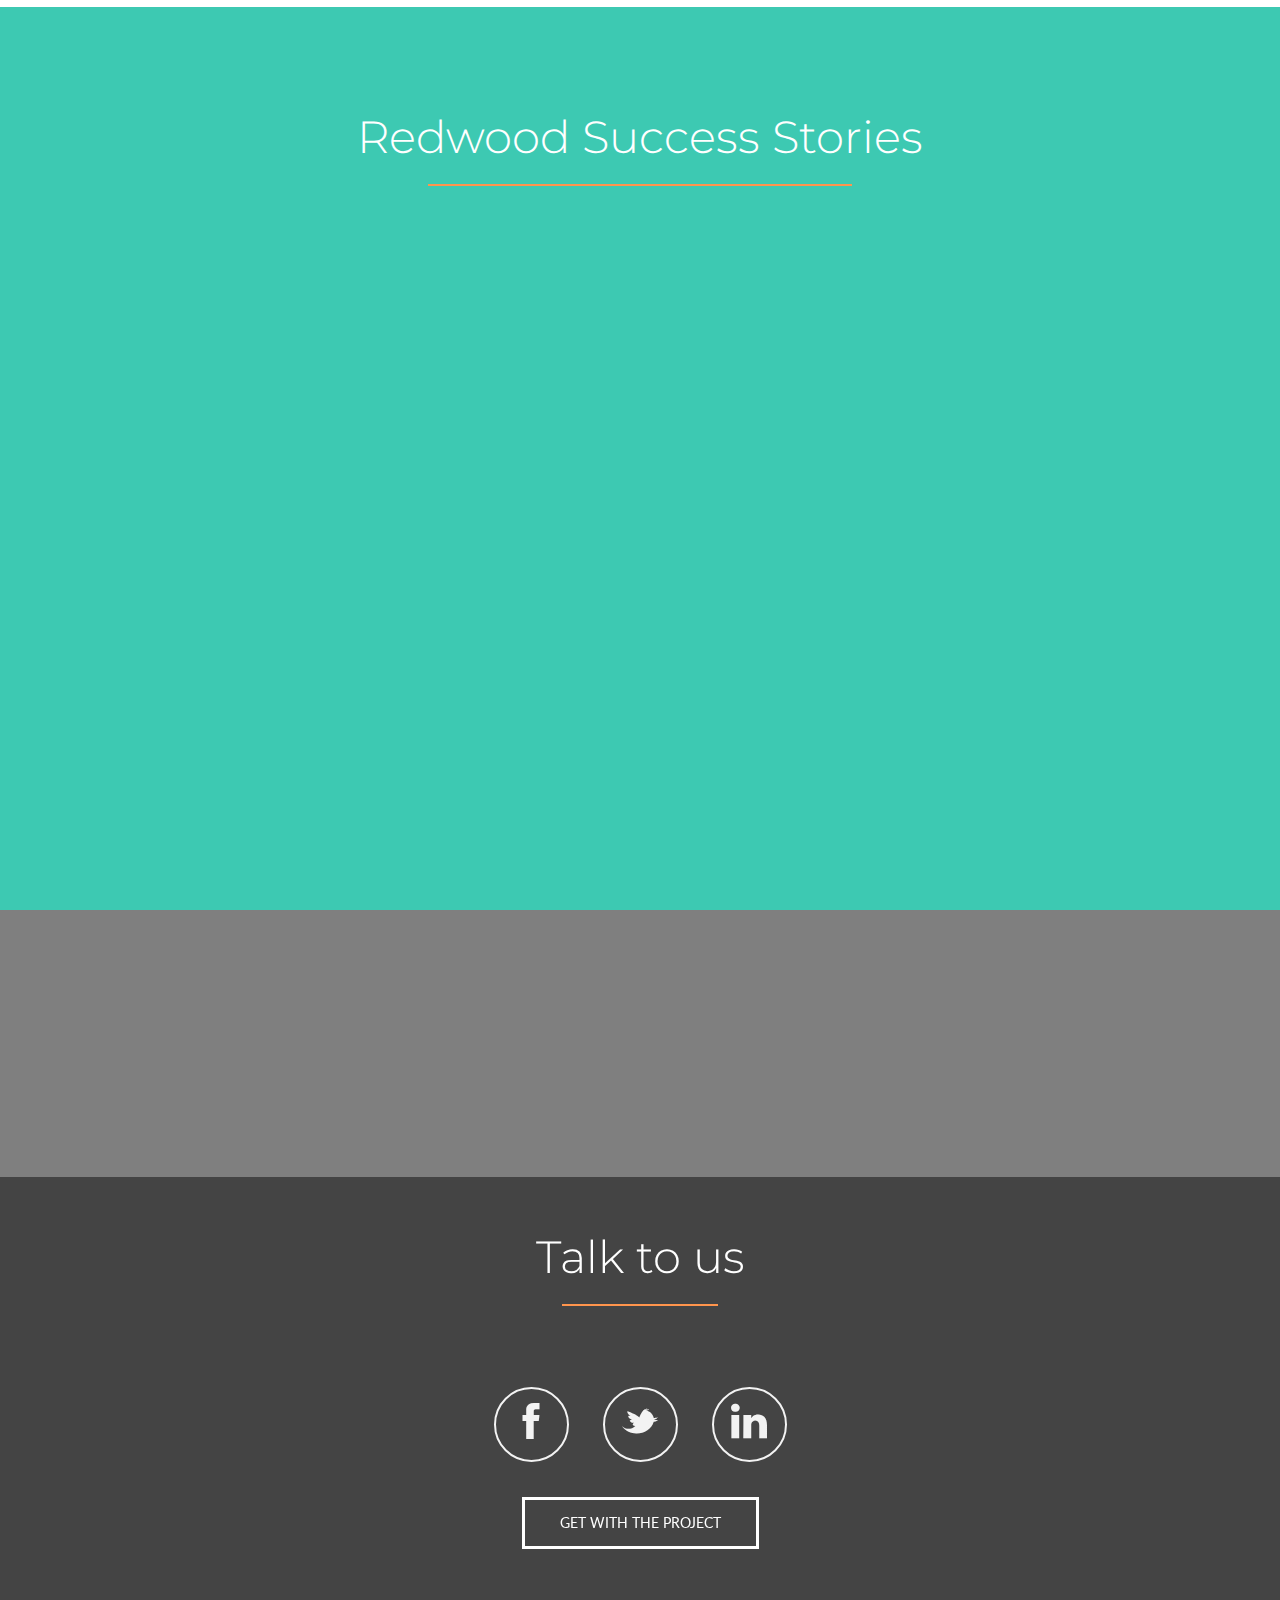
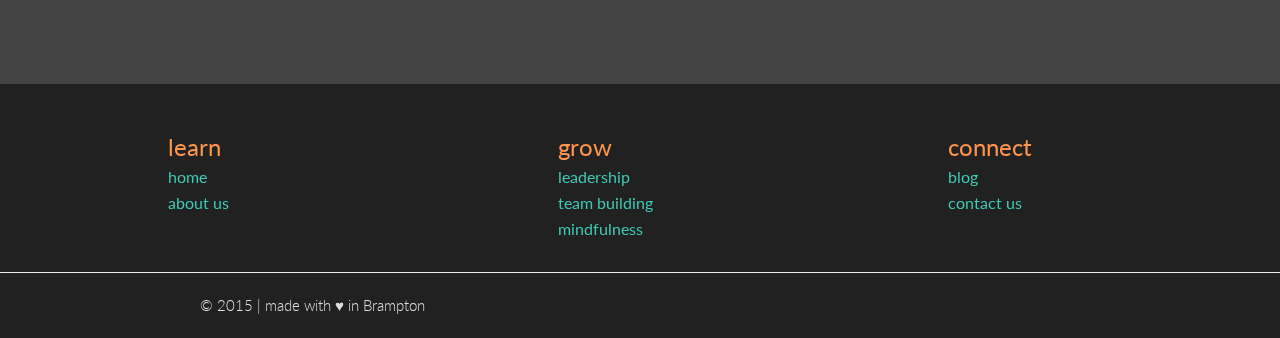
==== commit 69e68bff: "add school section" ====
--- a/index.html
+++ b/index.html
@@ -335,11 +335,23 @@
 			 We create leaders by sharing a wealth of material proven to increase awareness, resiliency, connection, and engagement. Our workshops will expose people to the building blocks of a fulfilled life by having them articulate the people, passions, and ambitions that matter most. They will then go on to impact the organizations they are a part of in powerful and sustainable ways. <strong>Grow Big.</strong></p> 
 		</div> <!-- / END SKILLS COLUMN-->
 	</div> <!-- / END 3 COLUMNS OF ABOUT US-->
-
 </div> <!-- / END CONTAINER -->
-
 </section> <!-- END ABOUT US SECTION -->
-
+<div class="home_schools">
+	<div class="row">
+		<div class="col-lg-8 col-lg-offset-2 col-md-8 col-md-offset-2 column">
+			<h2 class="white-text">Redwood &amp; Schools</h2>
+        <div class="icon-top">
+            <i class="icon-book-read-streamline"></i>
+        </div>						
+			<p>
+				Redwood began as a school-focused character &amp; values forum. We have a proven track record running programming at high schools in the United States and Canada. By combining key elements from all three of our main workshops – Leadership, Team &amp; Mindfulness -- a p .</p> <br>
+				
+			<p>To learn how to bring Redwood Project to your school,&nbsp;<a href="schools.html"> visit our schools page</a>.</p>
+			</p>
+		</div>
+	</div>		
+</div>
 <!-- =========================
    STATS              
 ============================== -->
@@ -405,7 +417,7 @@
 		
 		<!-- SHORT DESCRIPTION ABOUT THE SECTION -->
 		<h6>
-			The Redwood Braintrust is a collection of exceptional people from a wide array of backgrounds. Their talents, experiences and commitment have been poured in to their work with Redwood.
+			The Redwood Braintrust is a collection of exceptional people from a wide array of backgrounds. <br>Their talents, experiences and commitment have been poured in to their work with Redwood.
 		</h6>
 	</div>
 	<!-- / END SECTION HEADER -->
--- a/css/style.css
+++ b/css/style.css
@@ -558,6 +558,20 @@
   .focus-box h5 h2, .focus-box h1 h2 {
     font-size: 34px; }
 
+.home_schools {
+  padding: 50px;
+  background: #444;
+  color: #f3f3f3; }
+  .home_schools .icon-top {
+    padding: 20px 0; }
+  .home_schools i {
+    font-size: 40px; }
+  .home_schools p {
+    text-align: justify; }
+
+.focus.schools {
+  padding-bottom: 0px; }
+
 .focus-box p {
   text-align: justify;
   font-family: "Lato", sans-serif;
@@ -614,6 +628,10 @@
 
 .other-focus-list ul li i {
   margin-right: 8px; }
+
+.redwood_day {
+  background: url(../images/backgrounds/down_arrows.jpg);
+  padding: 100px 0; }
 
 /*---------------------------------------
  **   SECTION:  SEPARATOR ONE         -----
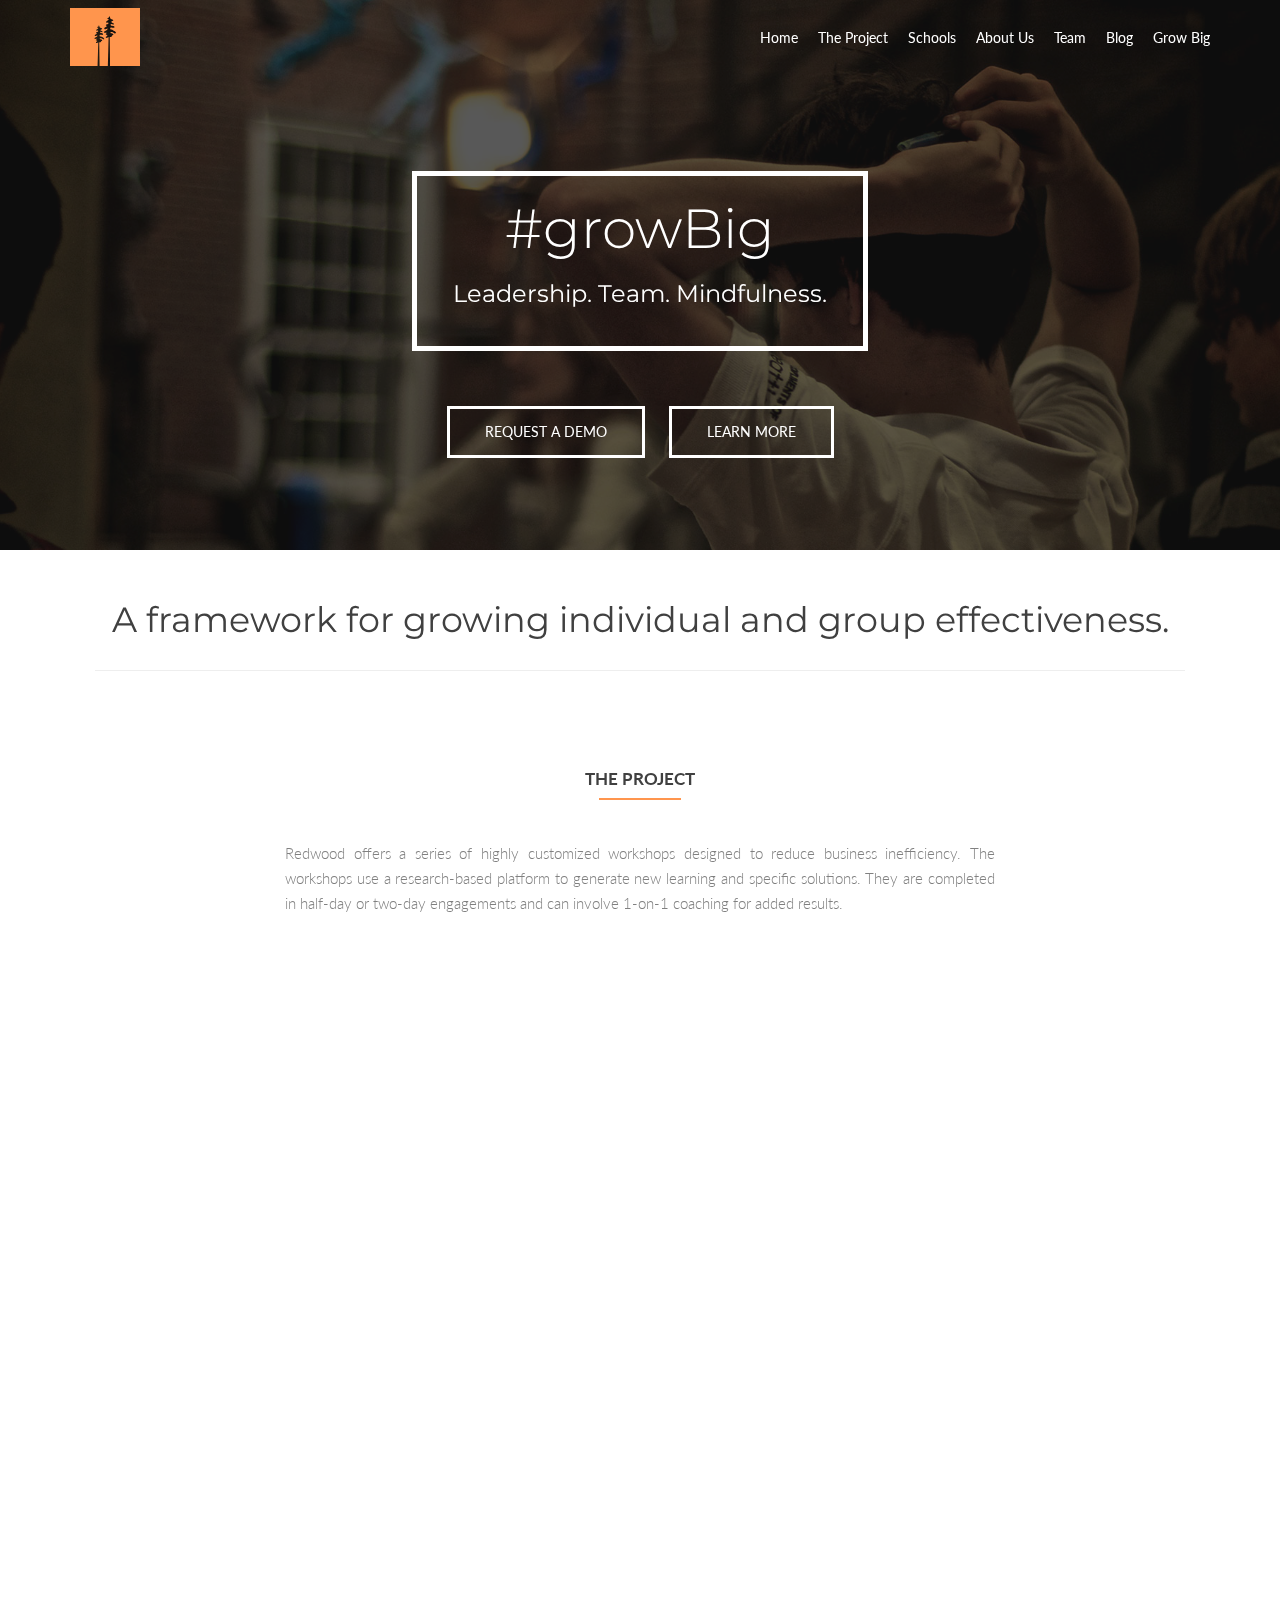
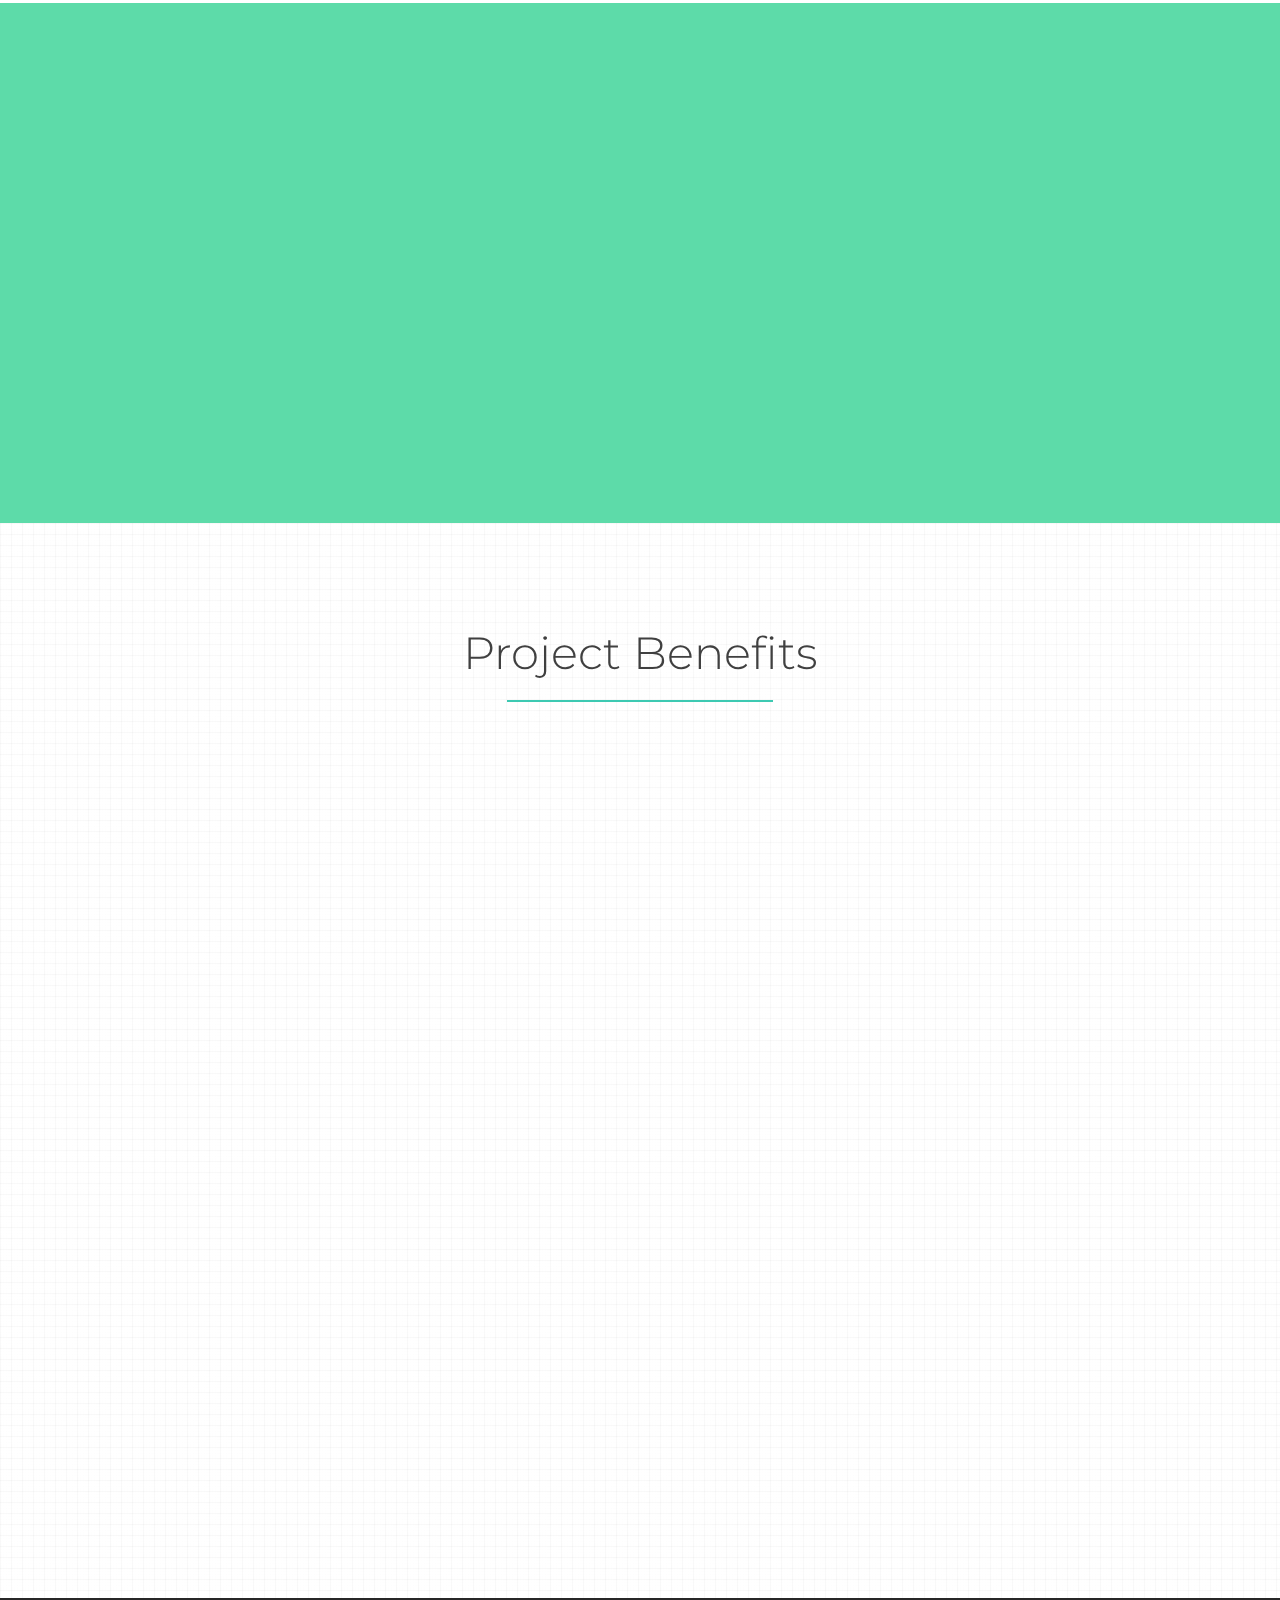
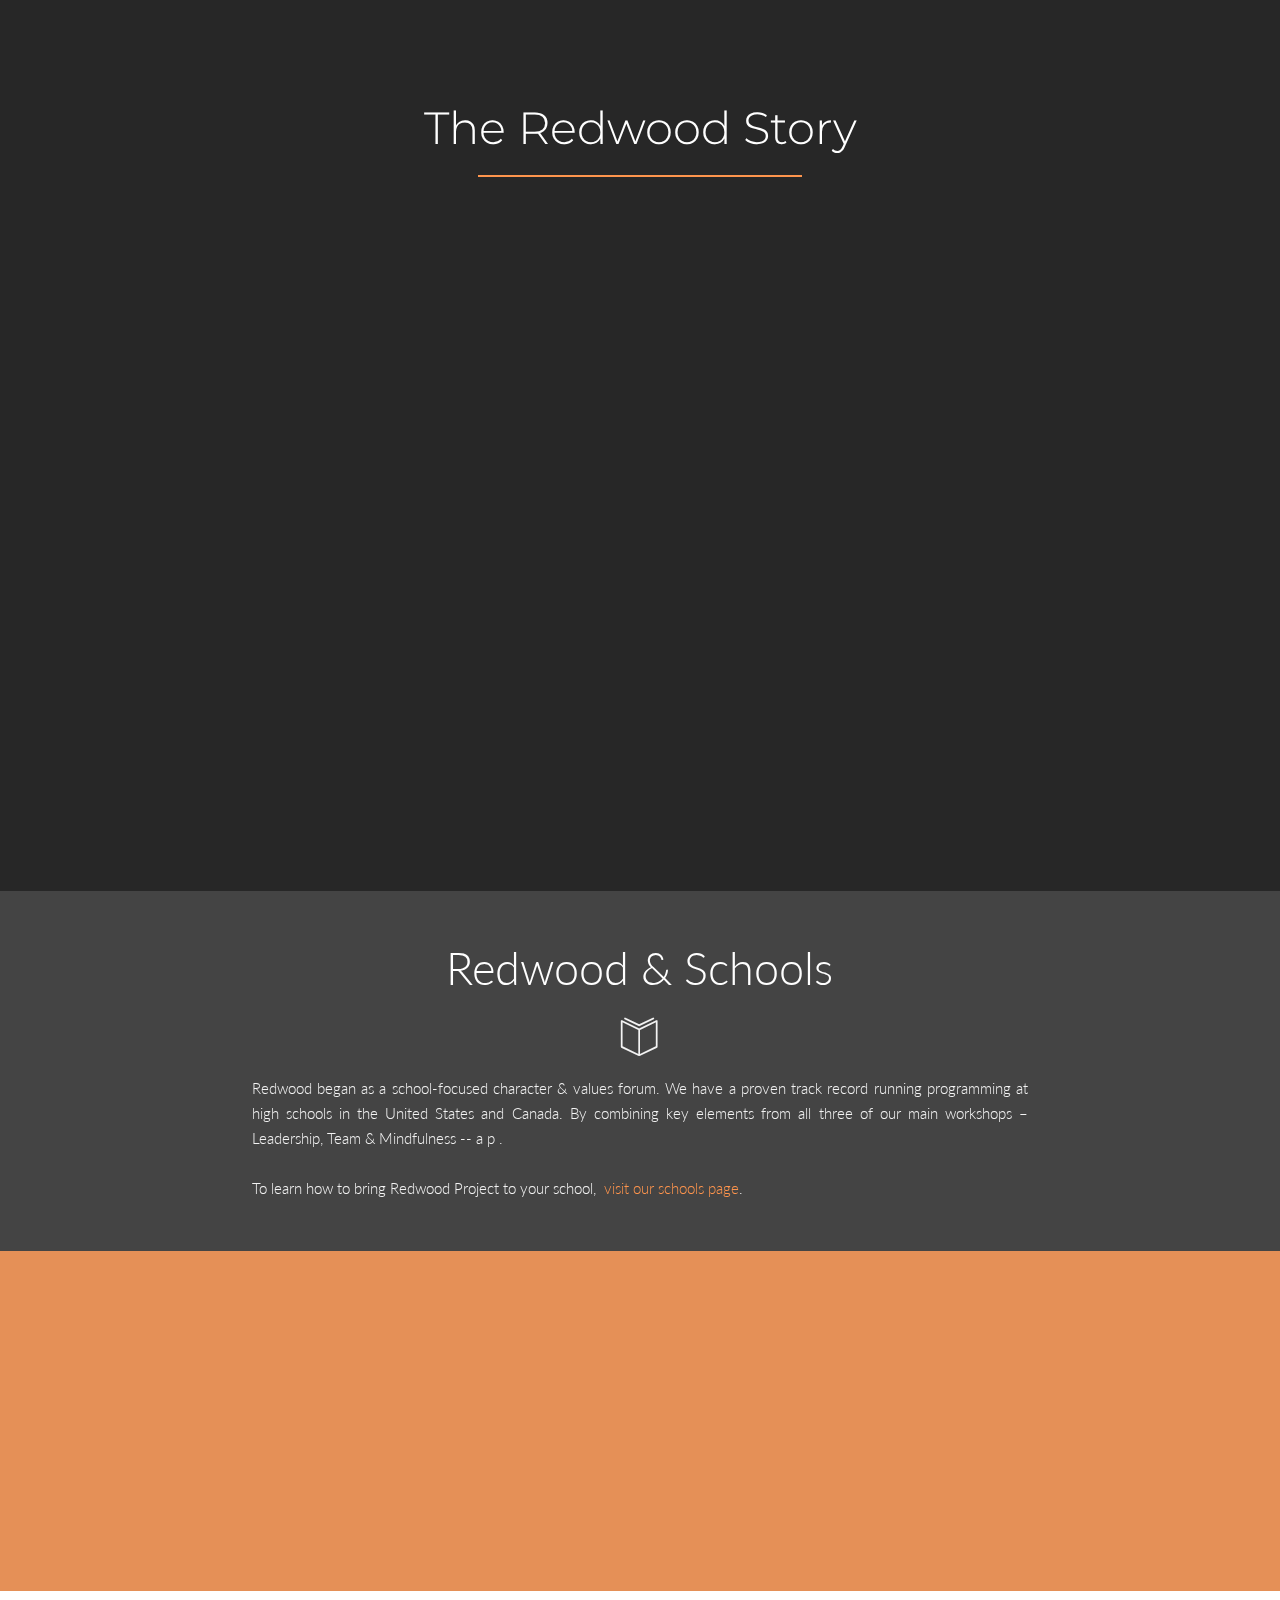
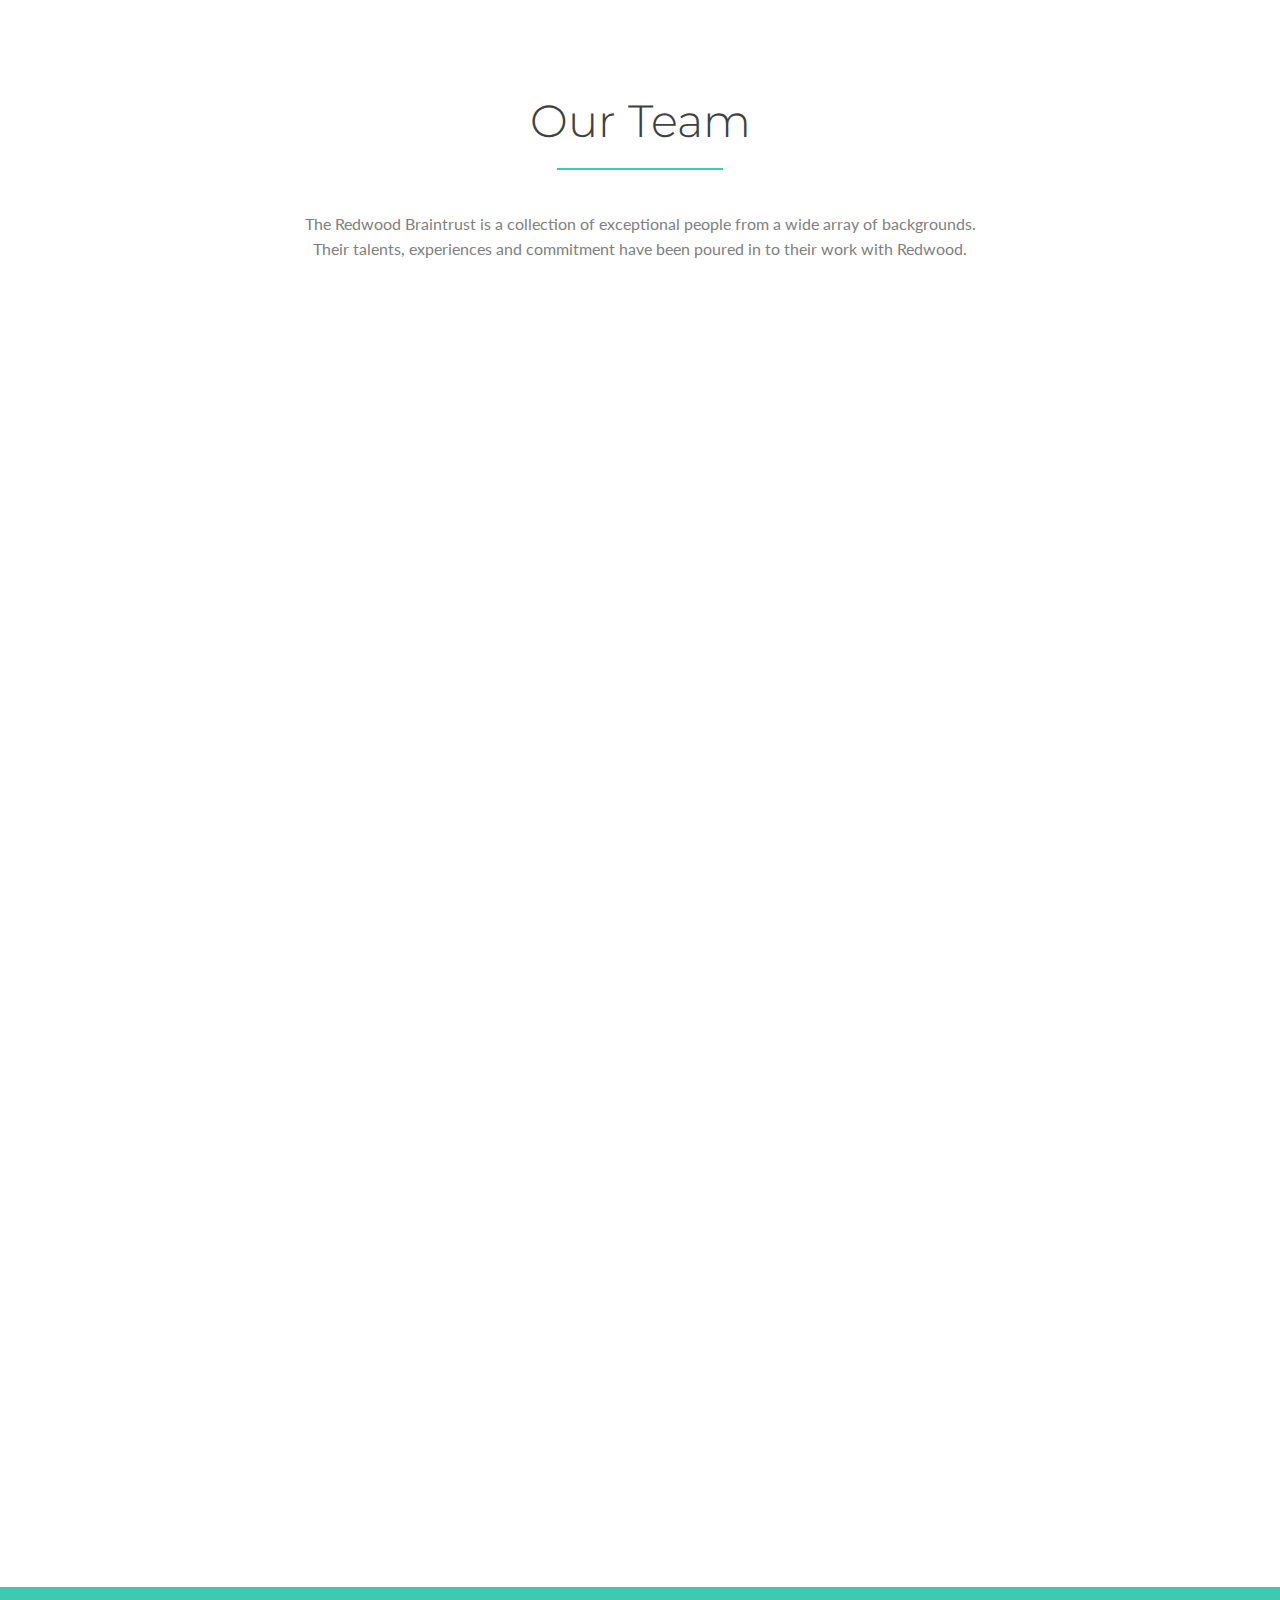
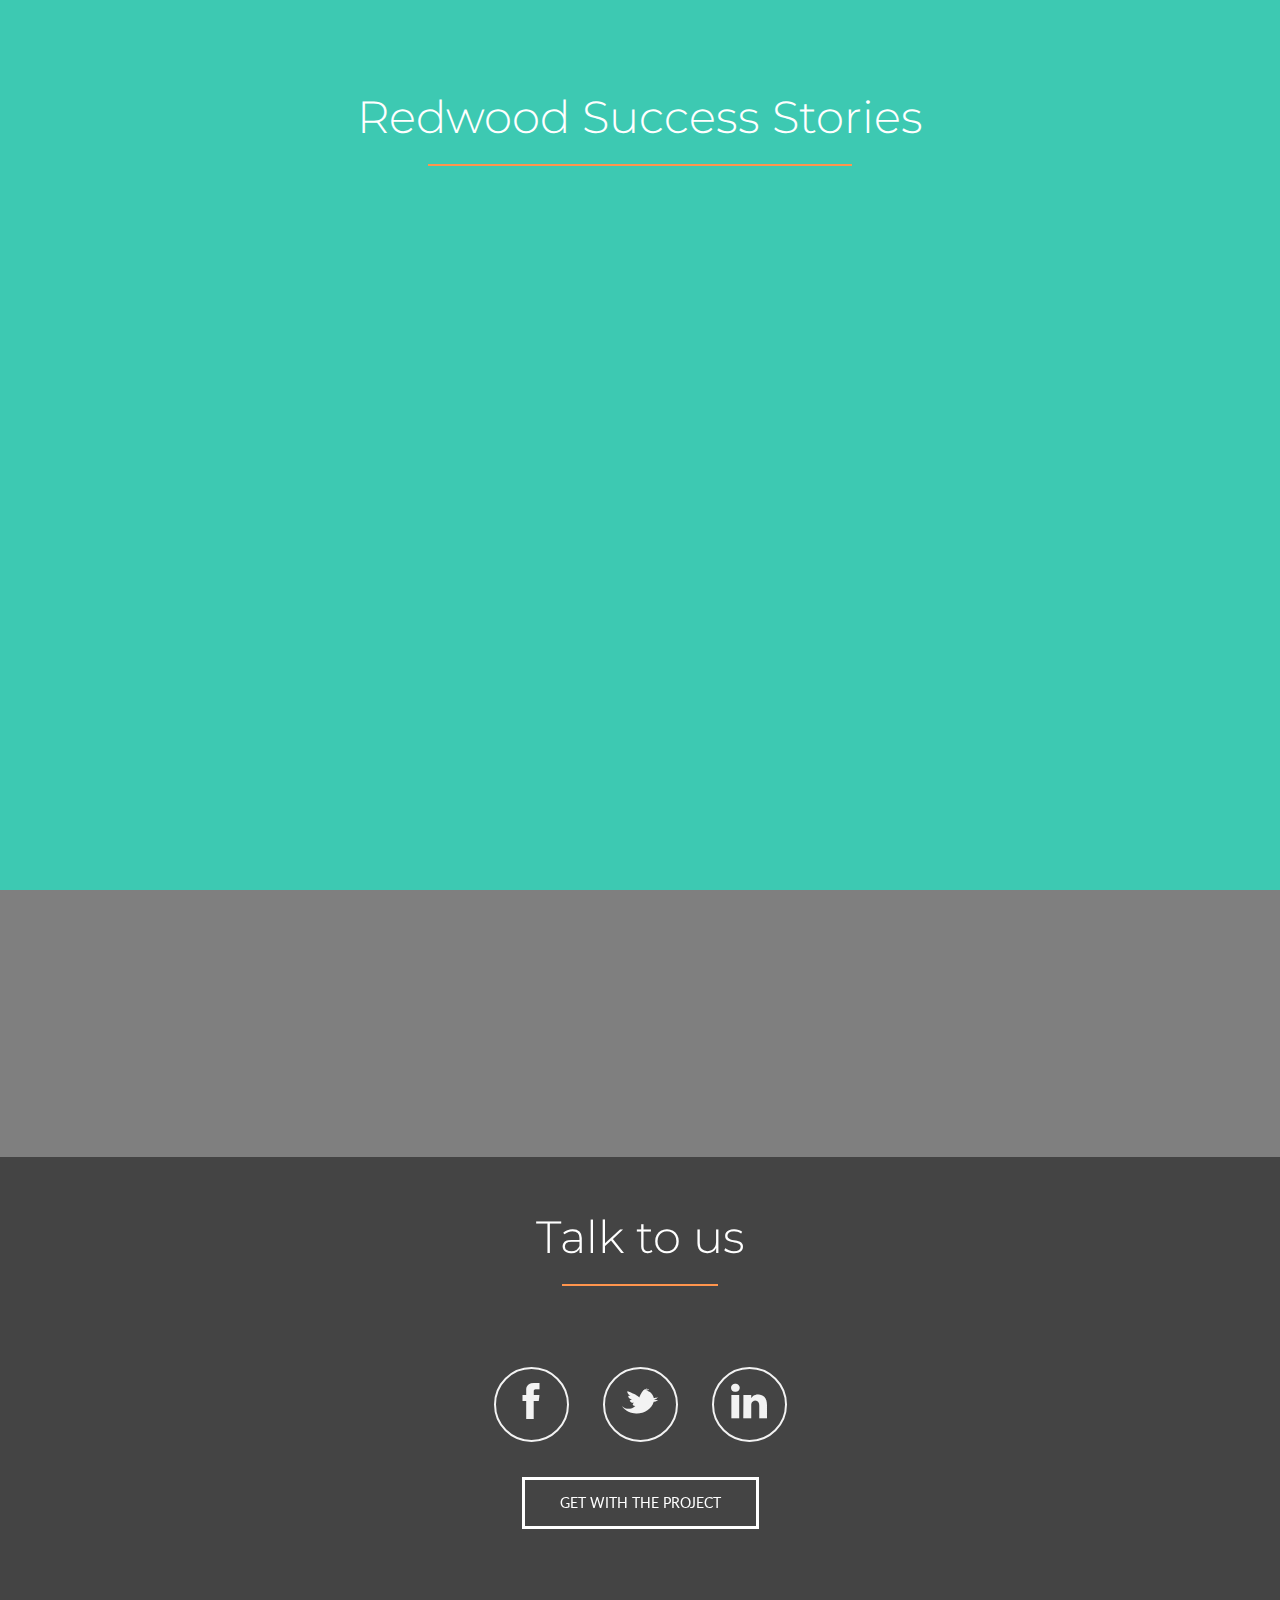
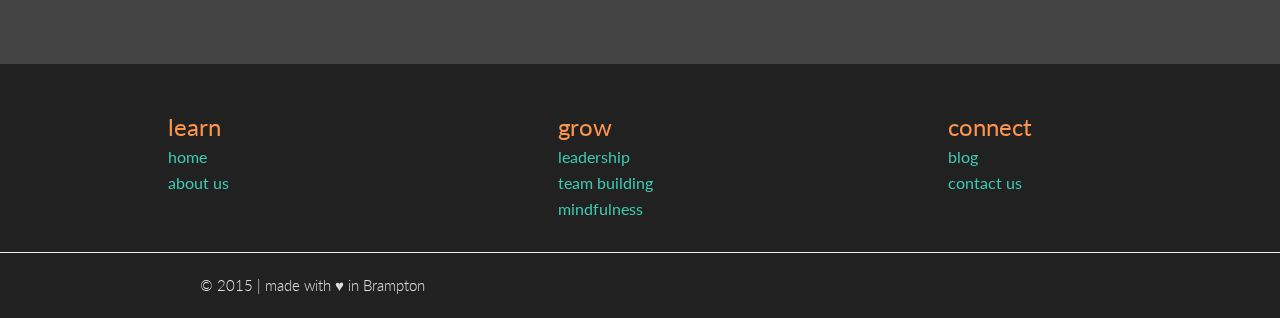
==== commit 5cf1f10c: "add resource section" ====
--- a/index.html
+++ b/index.html
@@ -834,7 +834,7 @@
 				<a href="#" class="close-link"><i class="icon-fontawesome-webfont-125"></i></a>
 				<h3 class="">Grow Big</h3>
 				<form action="" class="popup-form">
-					<input type="text" class="form-control form-white" placeholder="Full Name">
+					<input type="text" class="form-control form-white" placeholder="Name">
 					<input type="text" class="form-control form-white" placeholder="Email Address">
 					<div class="dropdown">
 						<button id="dLabel" class="form-control form-white dropdown" type="button" data-toggle="dropdown" aria-haspopup="true" aria-expanded="false">
--- a/css/style.css
+++ b/css/style.css
@@ -336,10 +336,18 @@
 
 .section-header h3 {
   padding-bottom: 10px;
-  line-height: 60px;
-  position: relative;
-  font-size: 40px;
-  display: inline-block; }
+  line-height: 40px;
+  position: relative;
+  font-size: 35px;
+  display: inline-block;
+  font-family: "Montserrat", helvetica; }
+
+.section-header h5 {
+  padding: 50px 0 0 0;
+  max-width: 600px;
+  display: block;
+  margin: 0 auto;
+  text-align: justify; }
 
 .section-header h6 {
   font-size: 16px;
@@ -448,6 +456,11 @@
 
 .school_header {
   height: 100%; }
+
+.resources {
+  padding: 100px 0;
+  min-height: 800px;
+  background-image: url(http://basehold.it/i/24/ff0000); }
 
 .school_landing {
   margin-top: 150px; }
@@ -596,7 +609,7 @@
   color: #404040; }
 
 .schools_news {
-  background: #777;
+  background: #f3f3f3;
   padding: 100px 0; }
   .schools_news img {
     width: 50%;
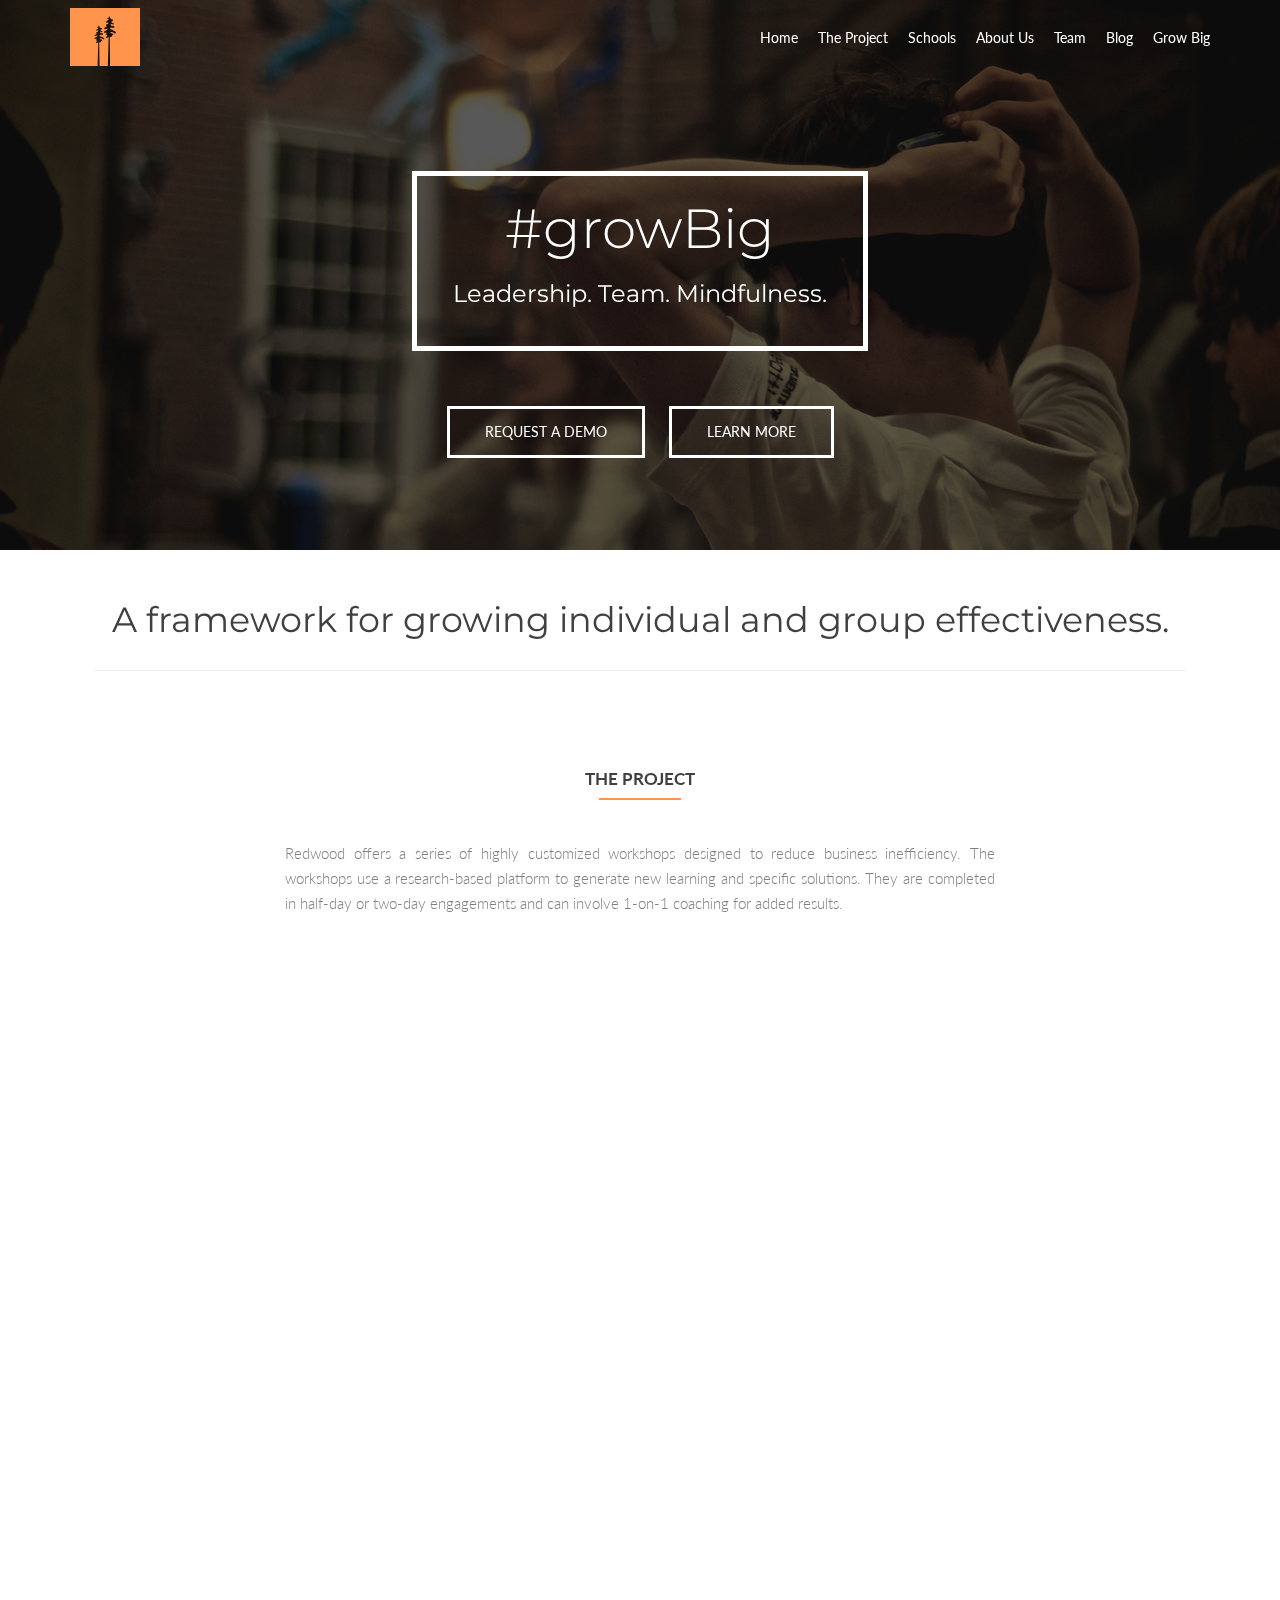
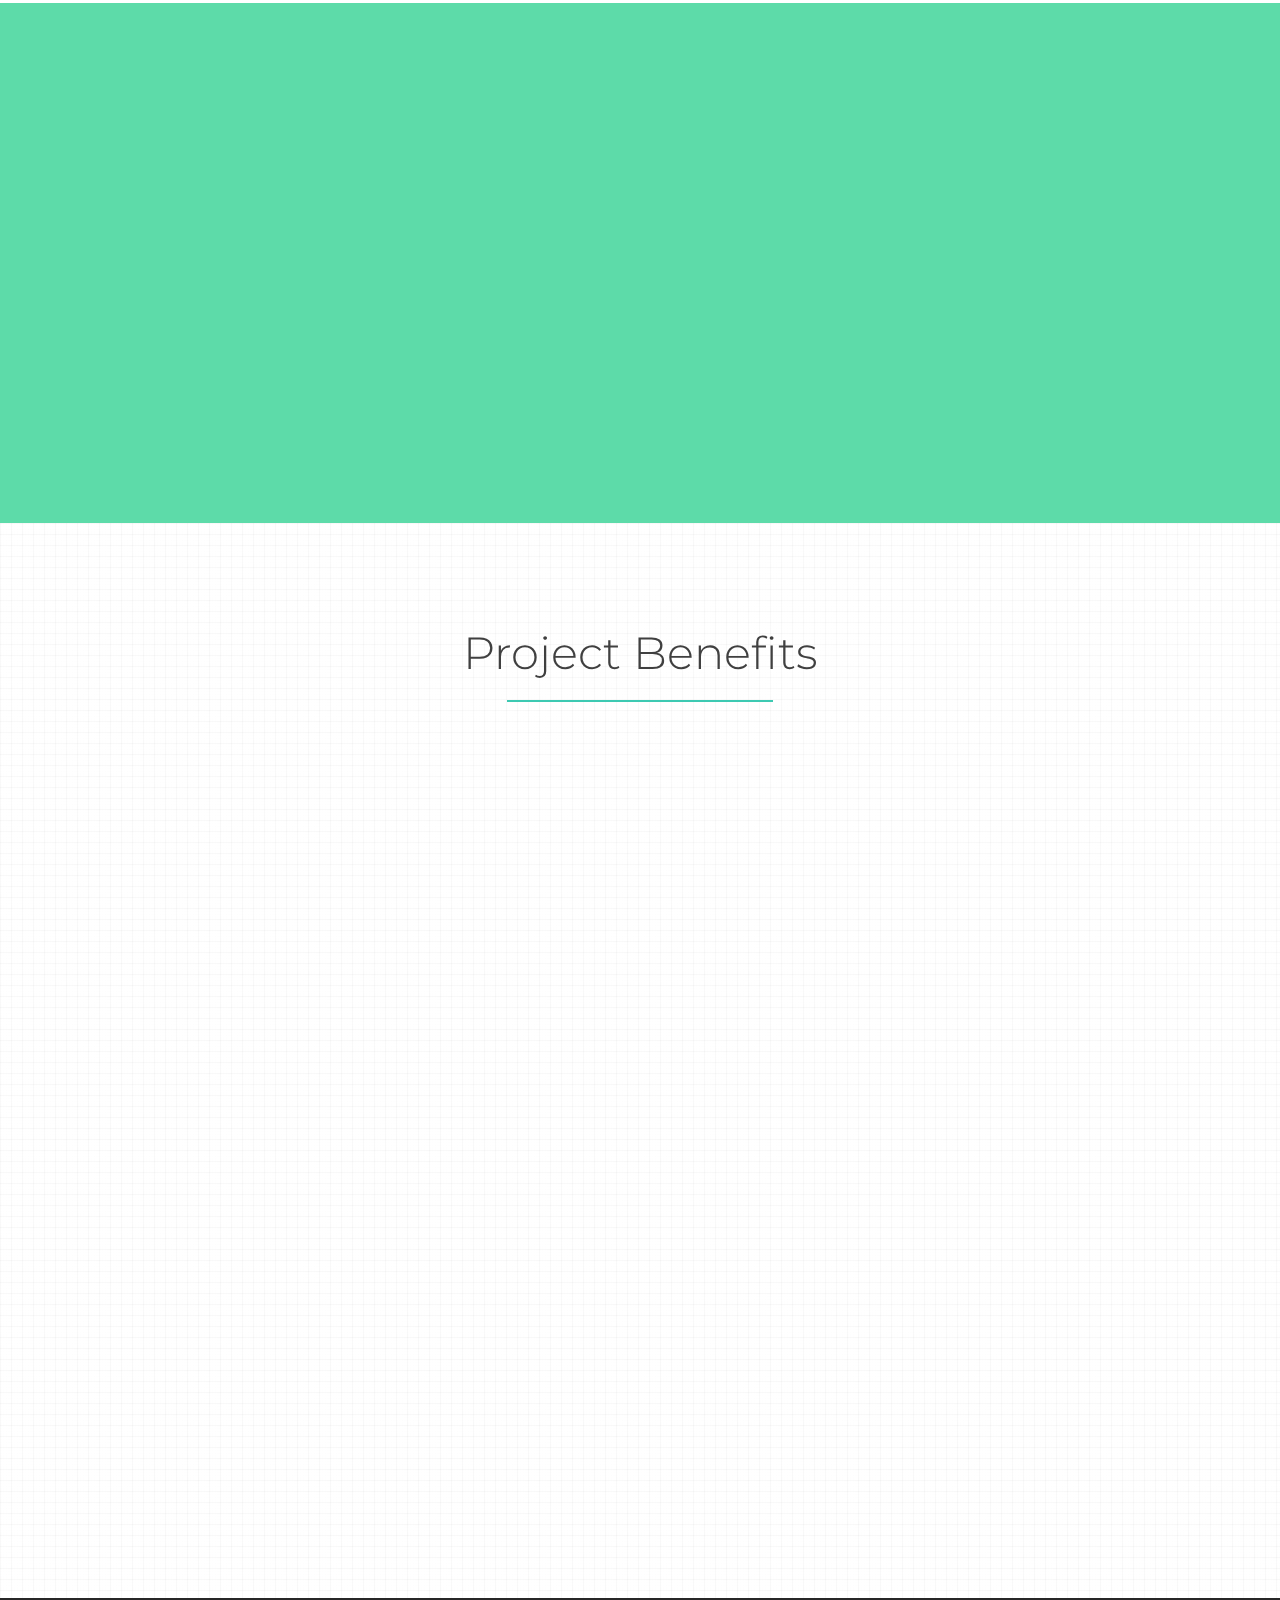
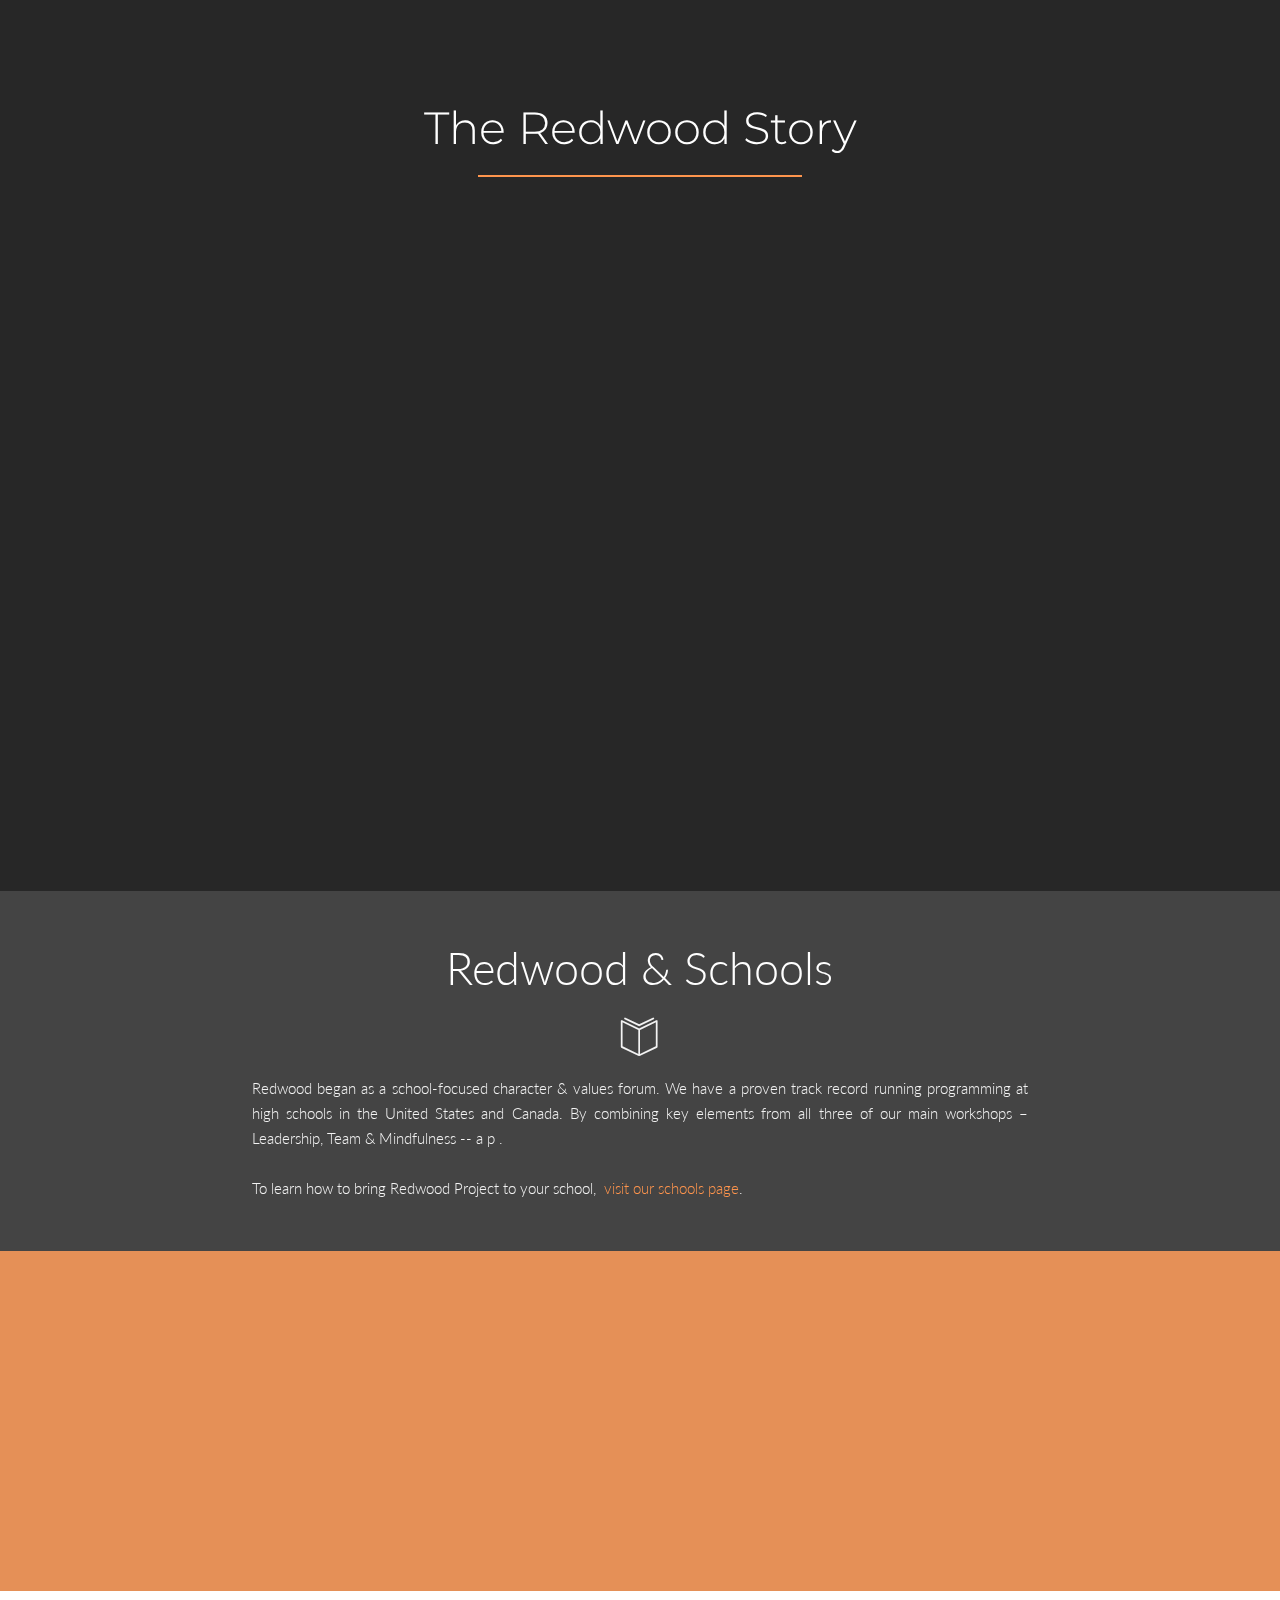
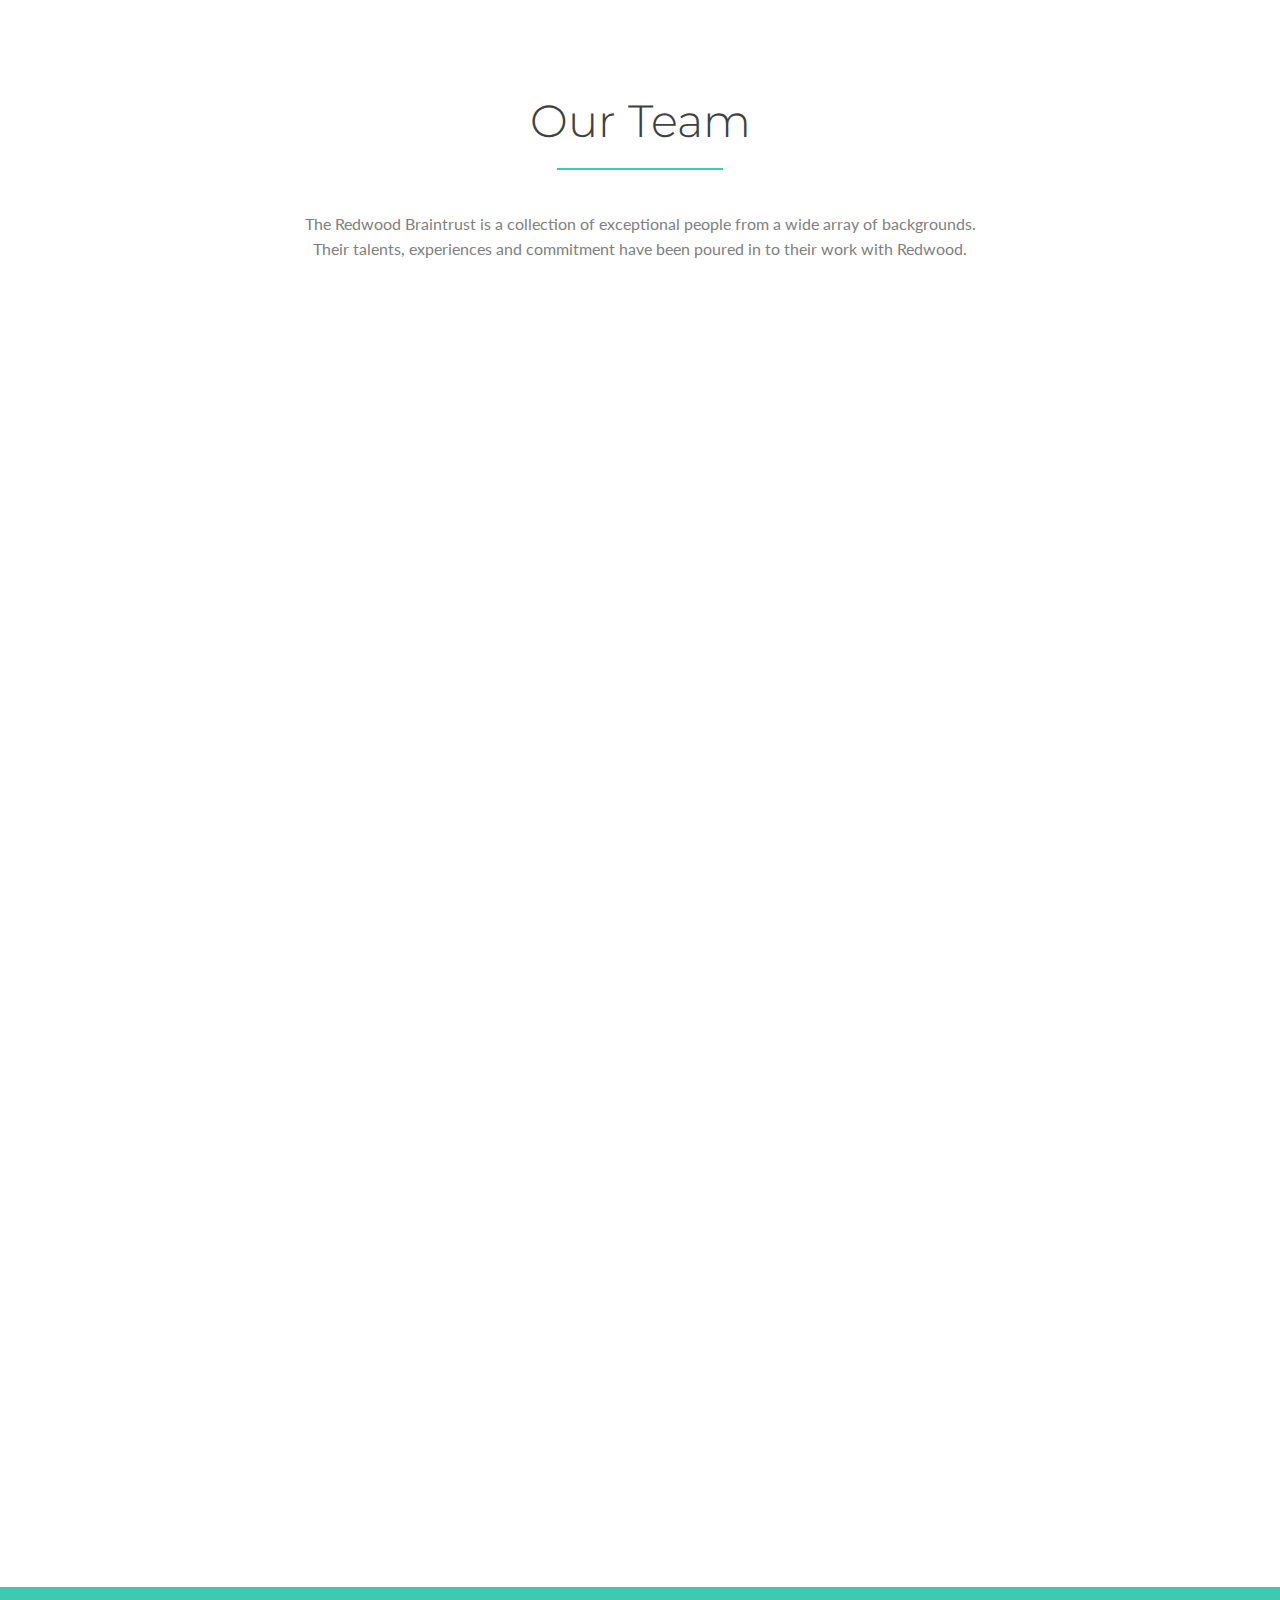
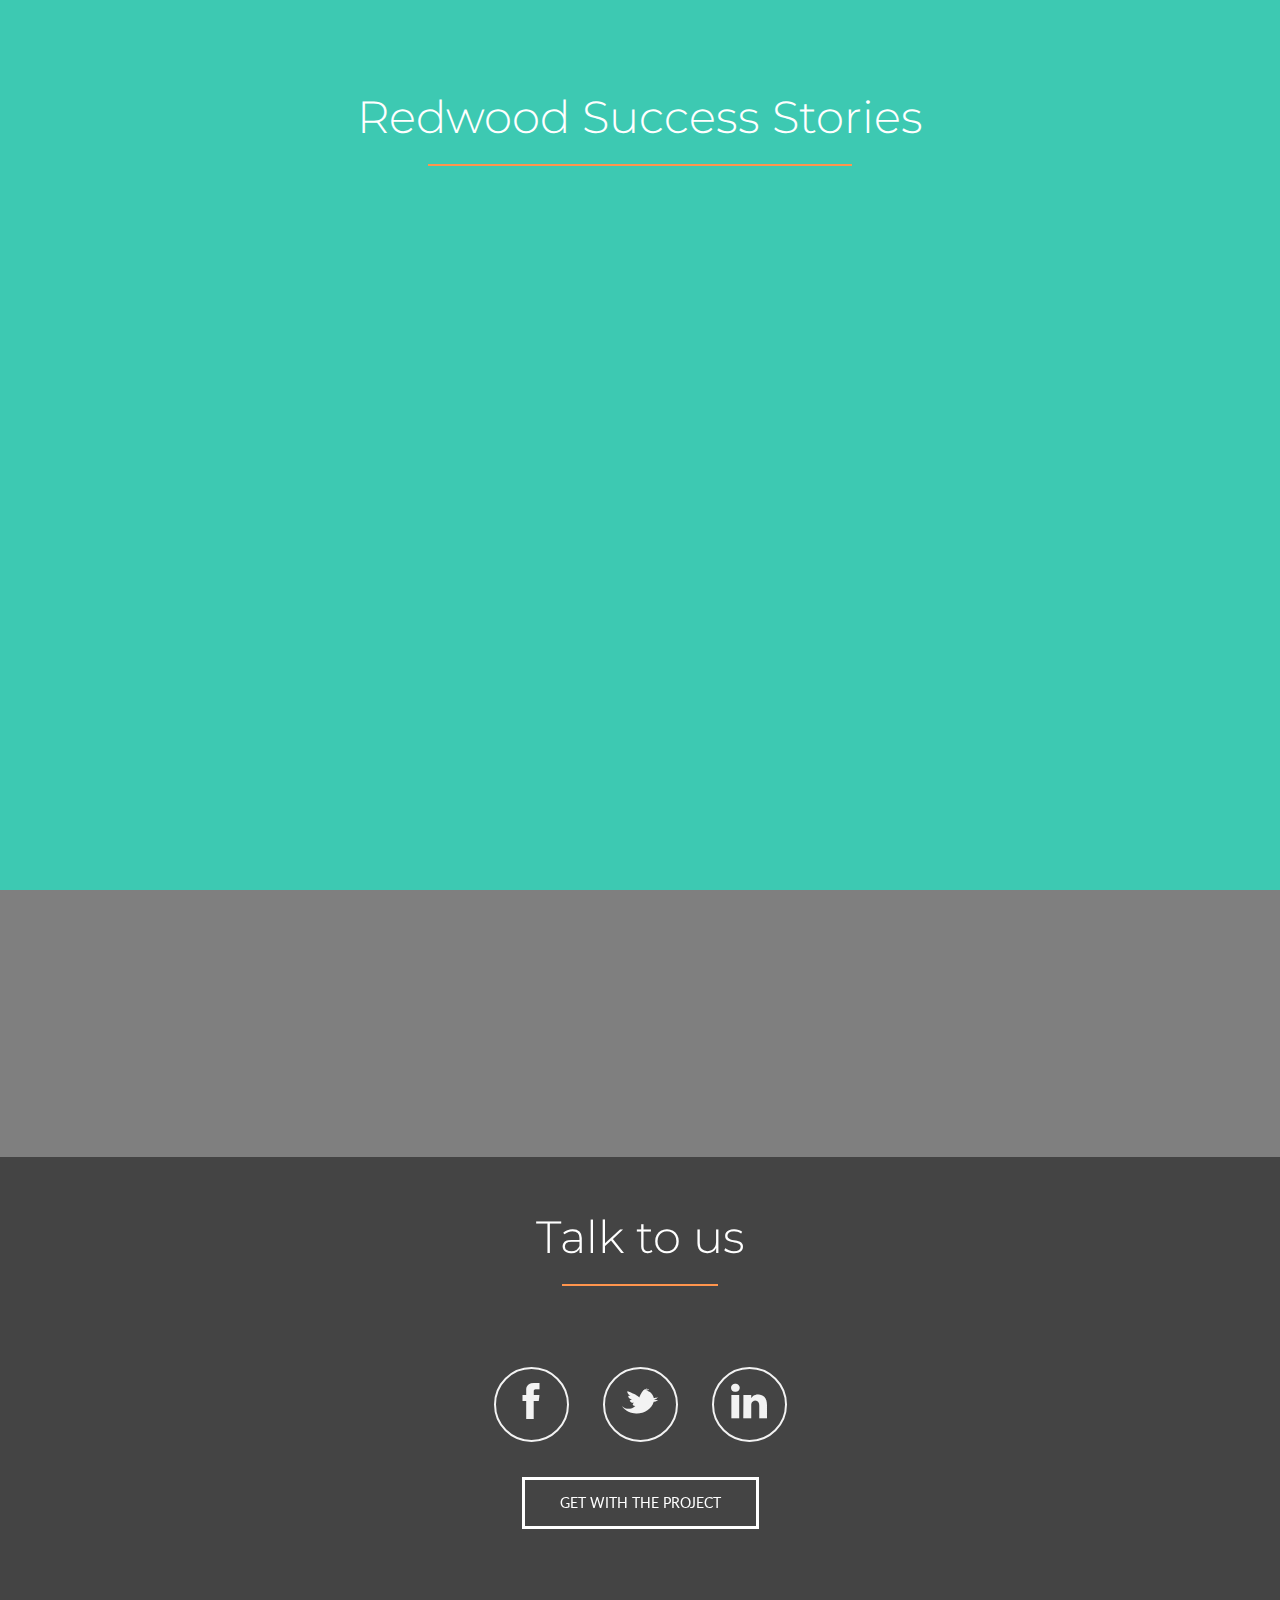
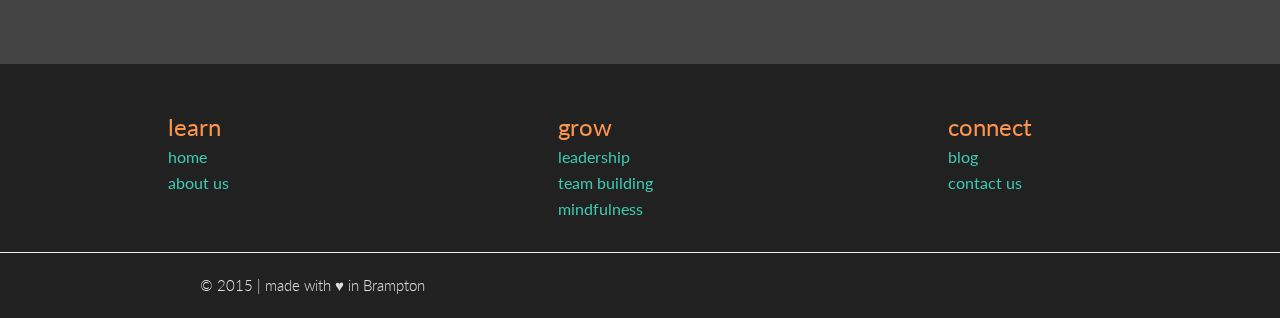
==== commit 6e7b614f: "add resource section" ====
--- a/index.html
+++ b/index.html
@@ -87,7 +87,7 @@
 	 </div>	 -->
 	<!-- BIG HEADING WITH CALL TO ACTION BUTTONS AND SHORT MESSAGES -->
 	<div class="landing-video">	
-		<video class="redwood-roman" autoplay="true" muted muted="true" muted="muted">
+		<video class="redwood-roman" autoplay="true" loop muted="muted">
 		    <source src="http://redwood-videos.s3.amazonaws.com/redwood-roman-fogg.webm" type="video/ogg"/>	
 		    <source src="http://redwood-videos.s3.amazonaws.com/redwood-roman-2.mp4" type="video/mp4"/> 	
 	  </video>
--- a/css/responsive.css
+++ b/css/responsive.css
@@ -140,12 +140,12 @@
         margin-bottom: 20px;
     }
 }
-@media (max-width: 1067px) {
+@media (max-width: 977px) {
 	video {
 		display: none;
 	}
 }
-@media (max-width: 1067px) {
+@media (max-width: 977px) {
 	.header {
 		background-image: url(../images/backgrounds/redwood_landing.jpg);
 		background-size: cover;
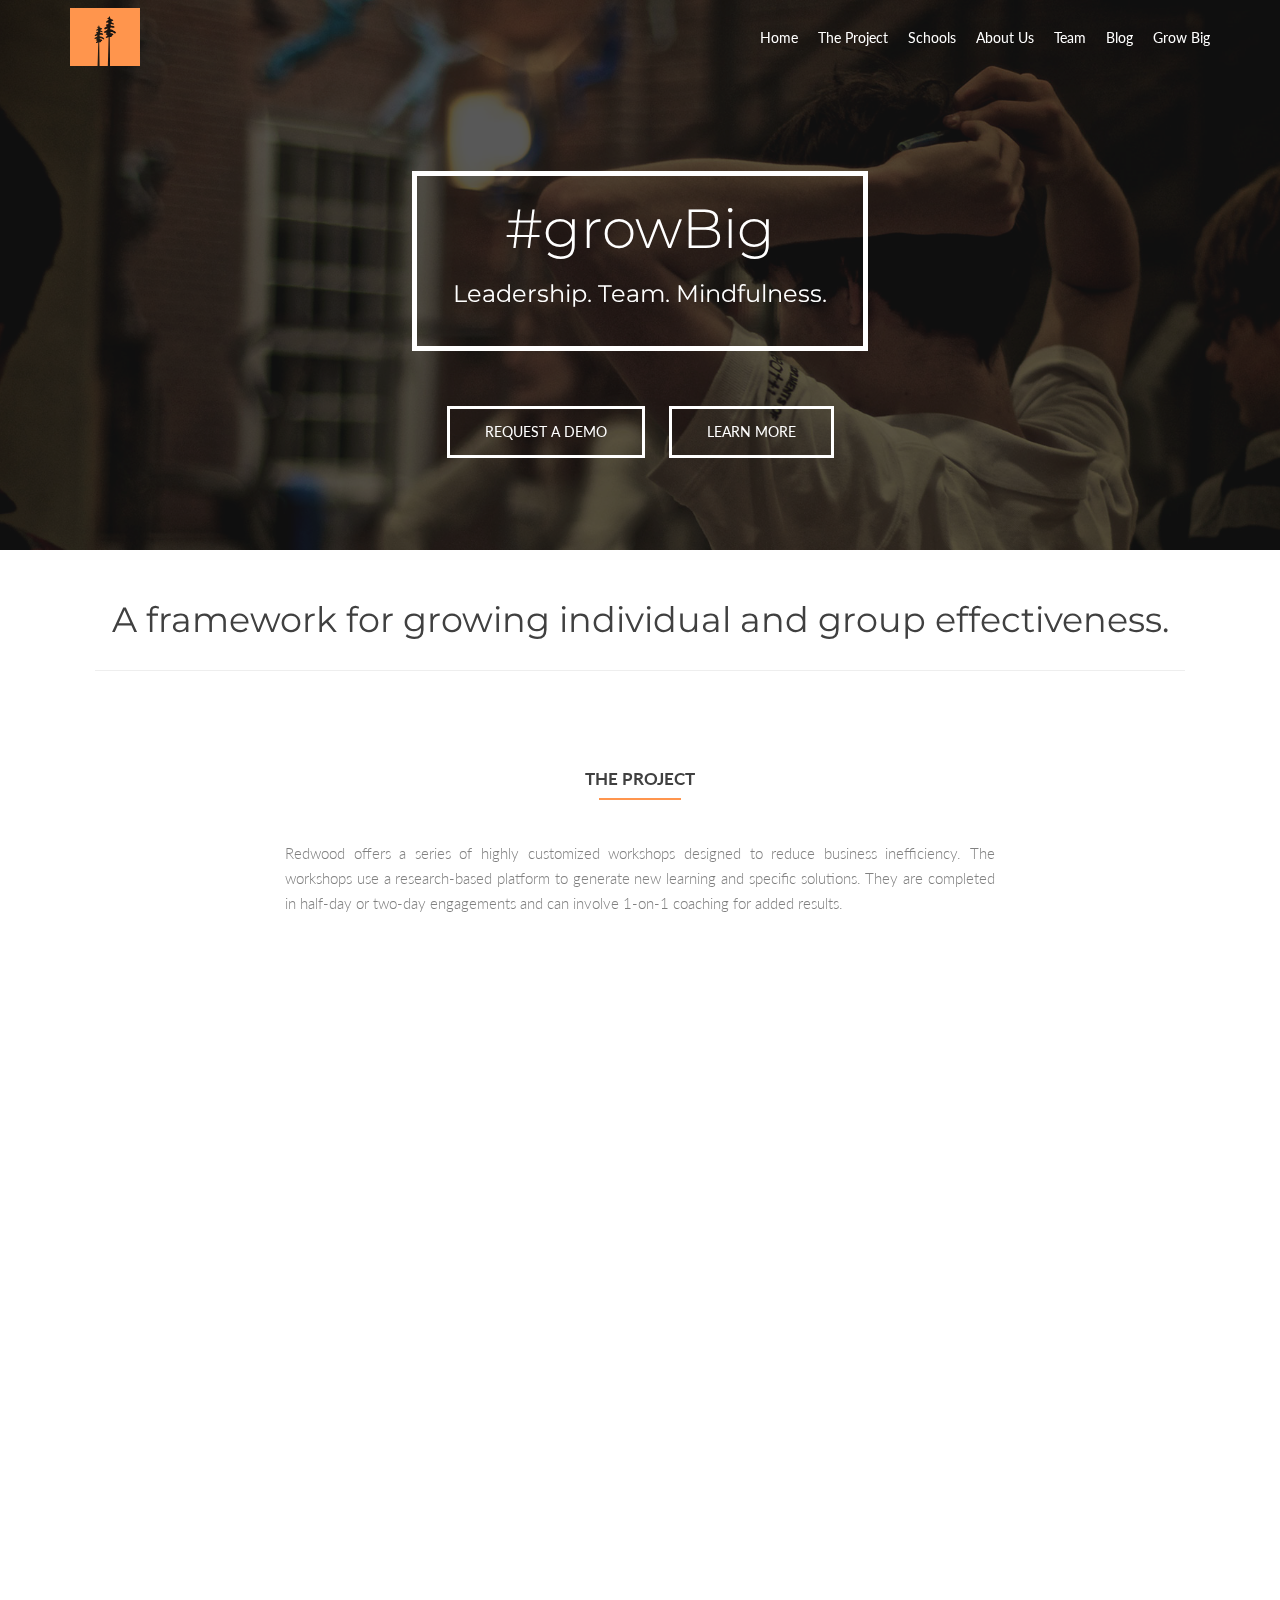
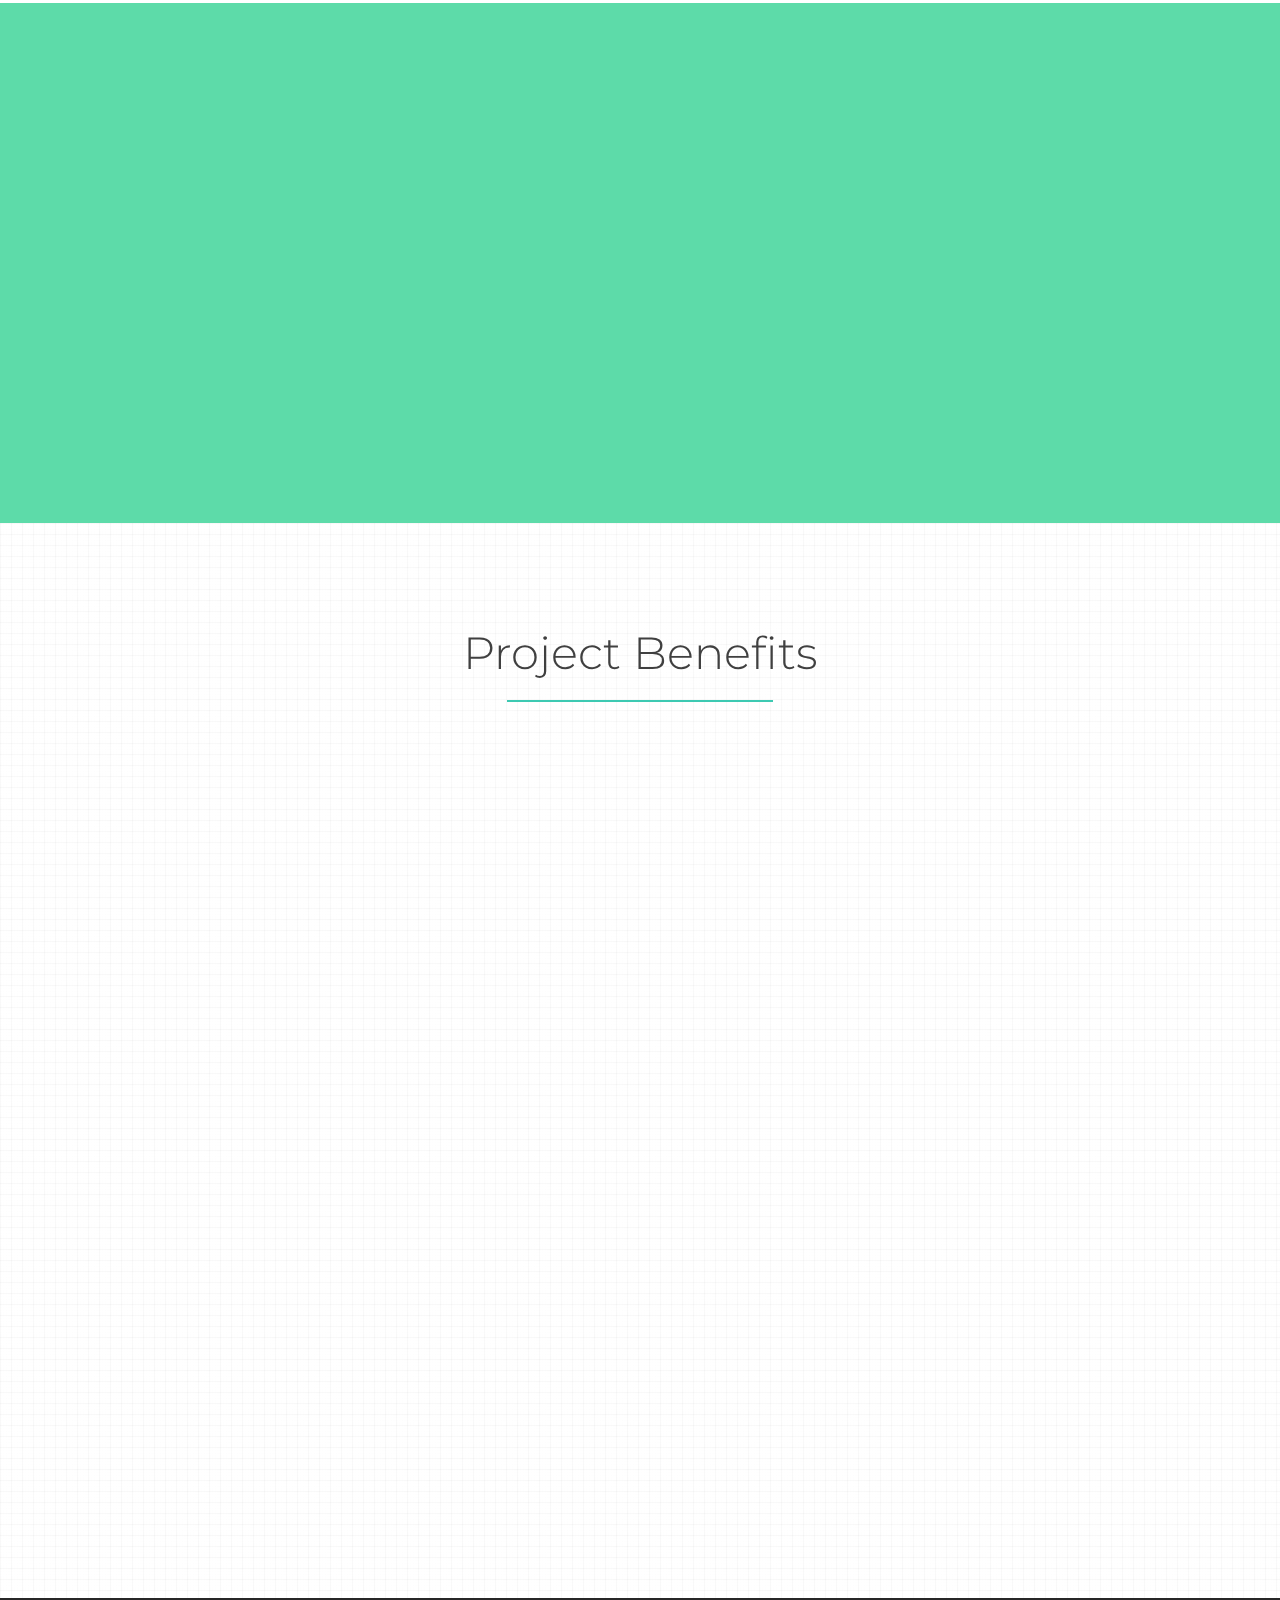
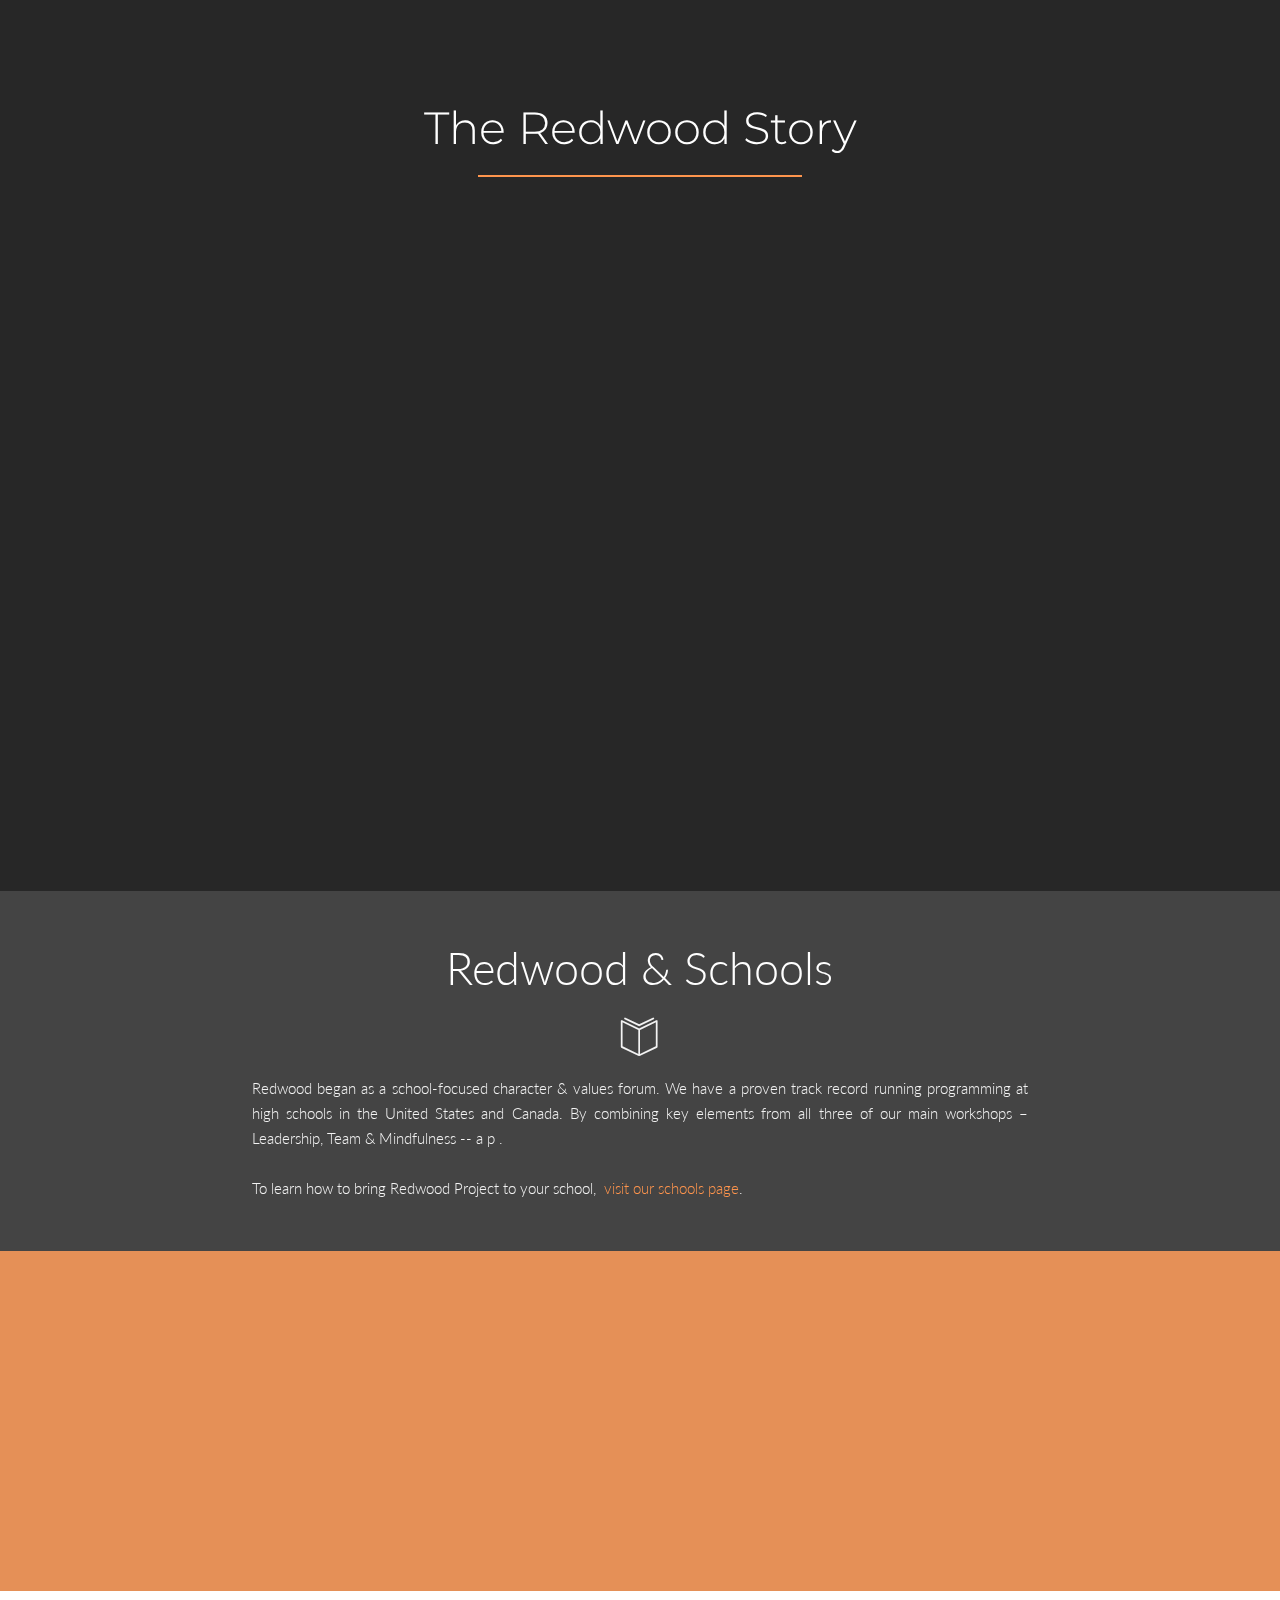
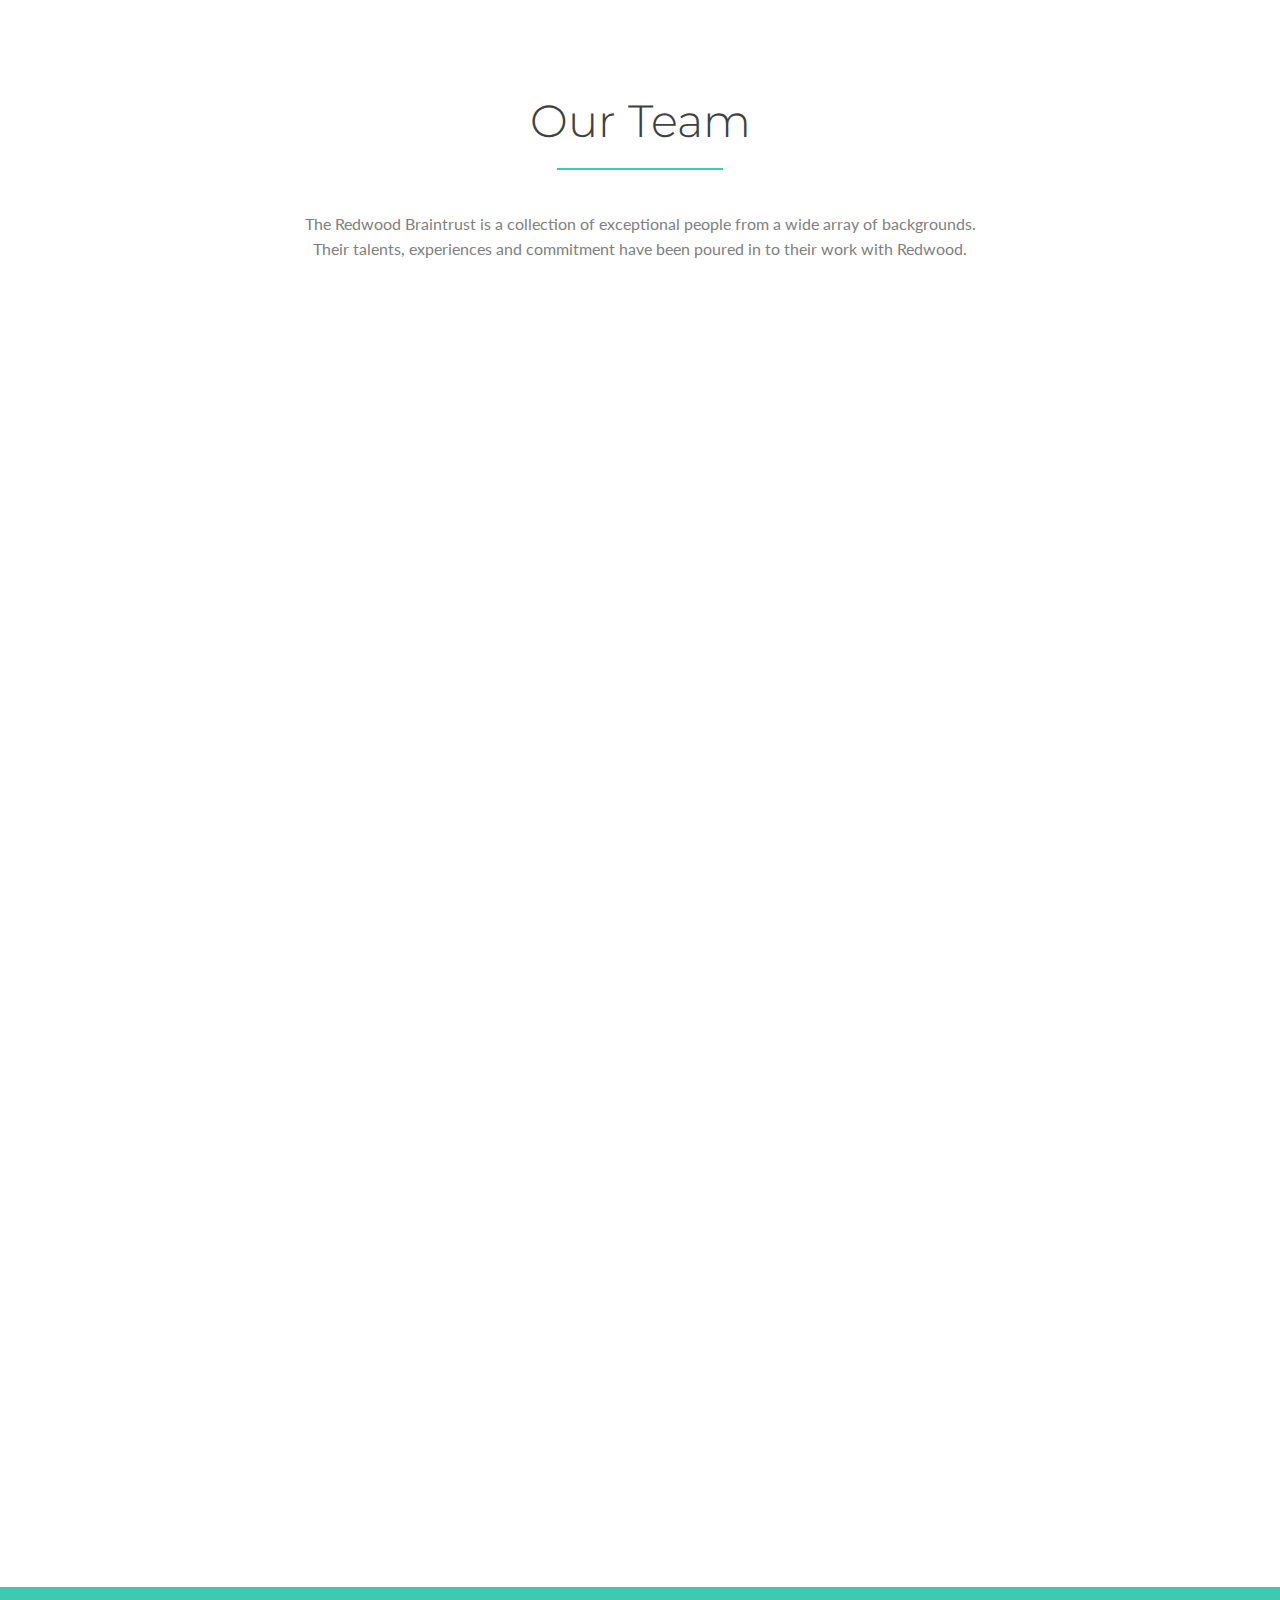
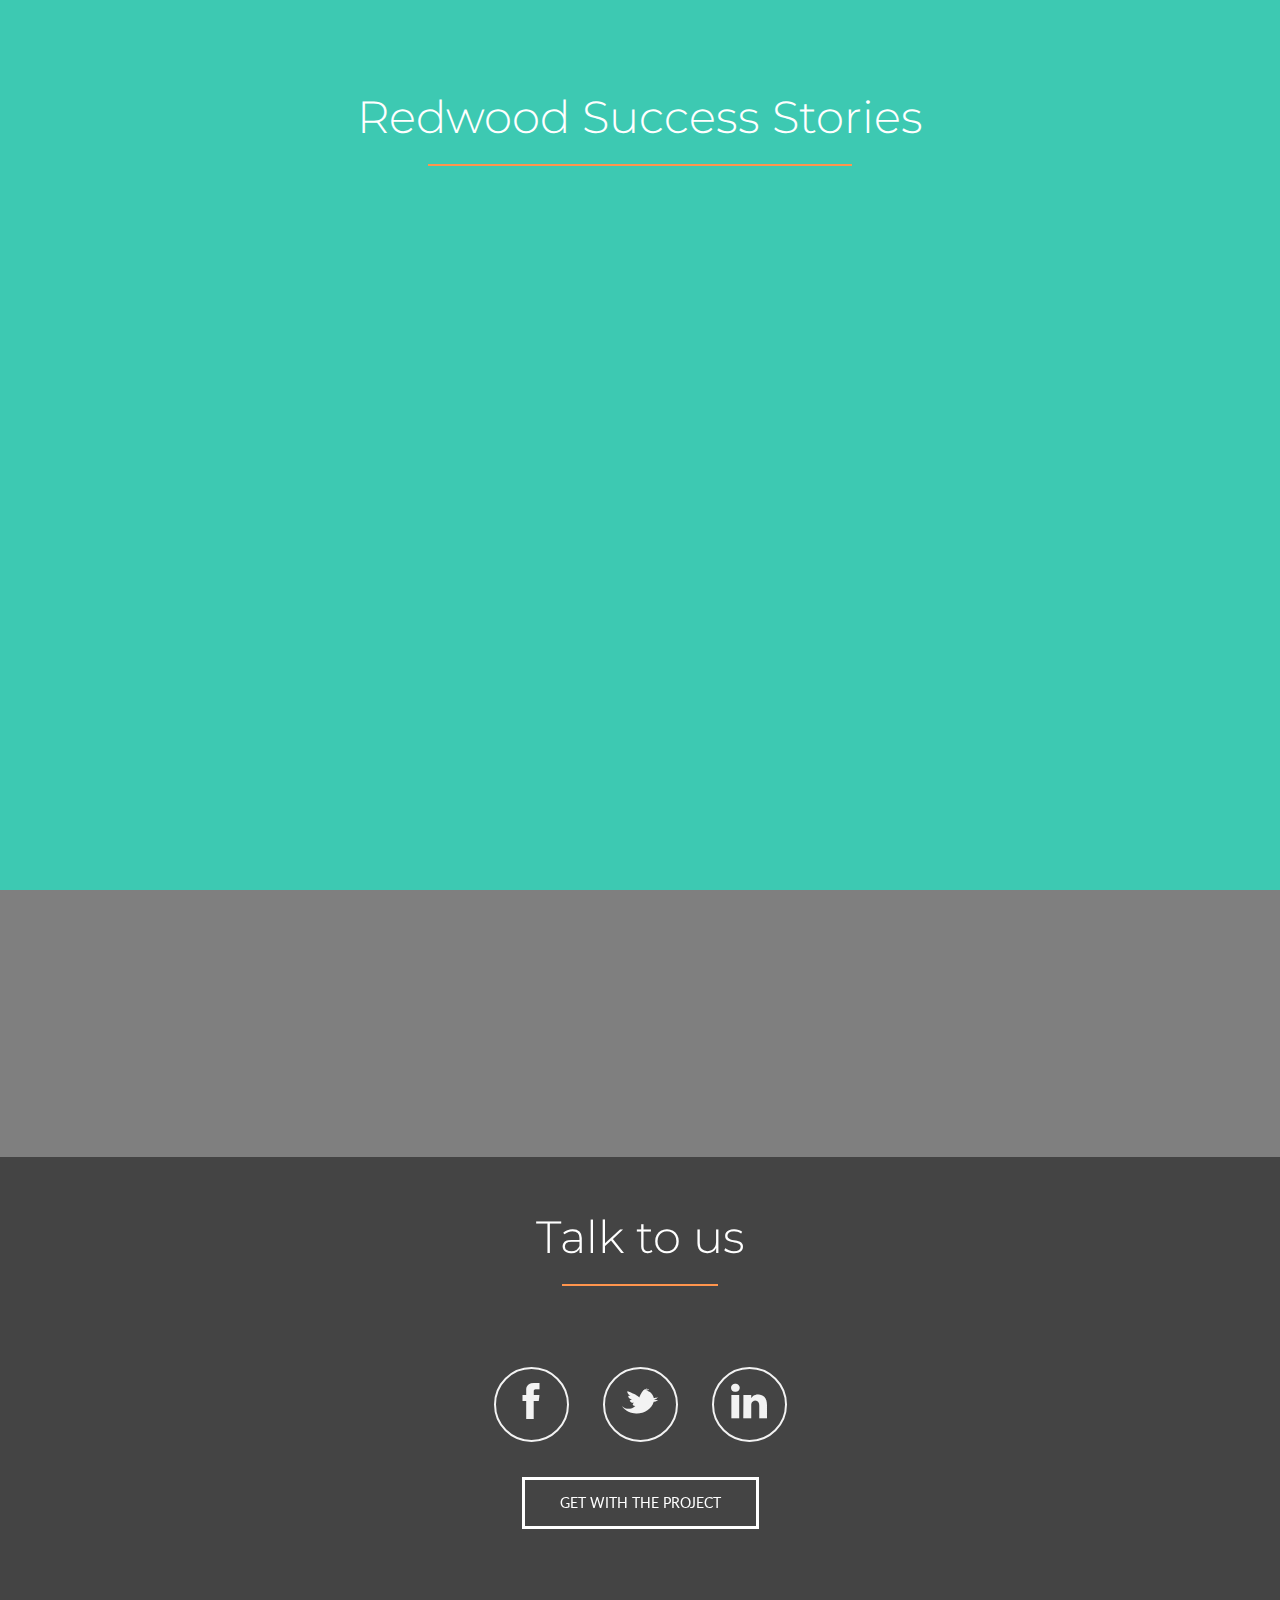
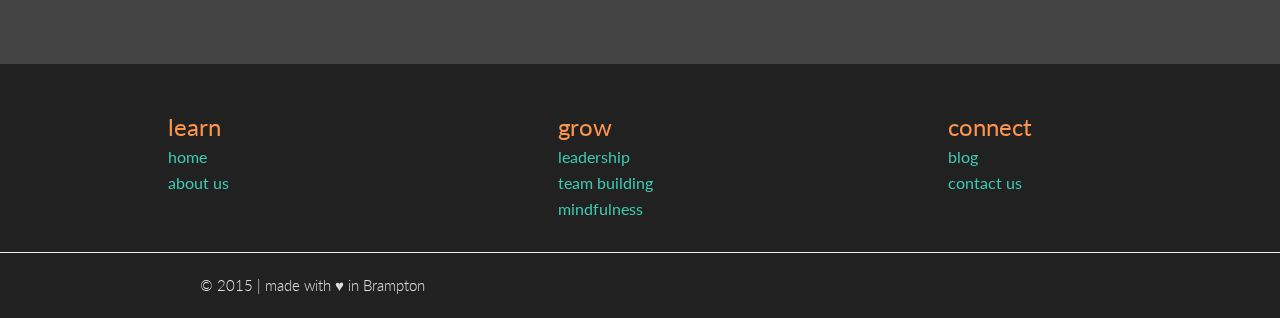
==== commit 2f5a246e: "add resource section" ====
--- a/index.html
+++ b/index.html
@@ -514,7 +514,7 @@
 				<div class="member-details">
 					<h5 class="dark-text yellow-border-bottom">Oliver</h5>
 					<div class="position">
-						Oliver
+							Business Manager
 					</div>
 				</div>
 				<div class="details">
--- a/css/responsive.css
+++ b/css/responsive.css
@@ -200,7 +200,7 @@
       /* ABOUT US */
 	.big-intro {
 		text-align: center !important;
-		font-size: 8px !important;
+		font-size: 40px !important;
 	}
 	
 	.about-us .column {
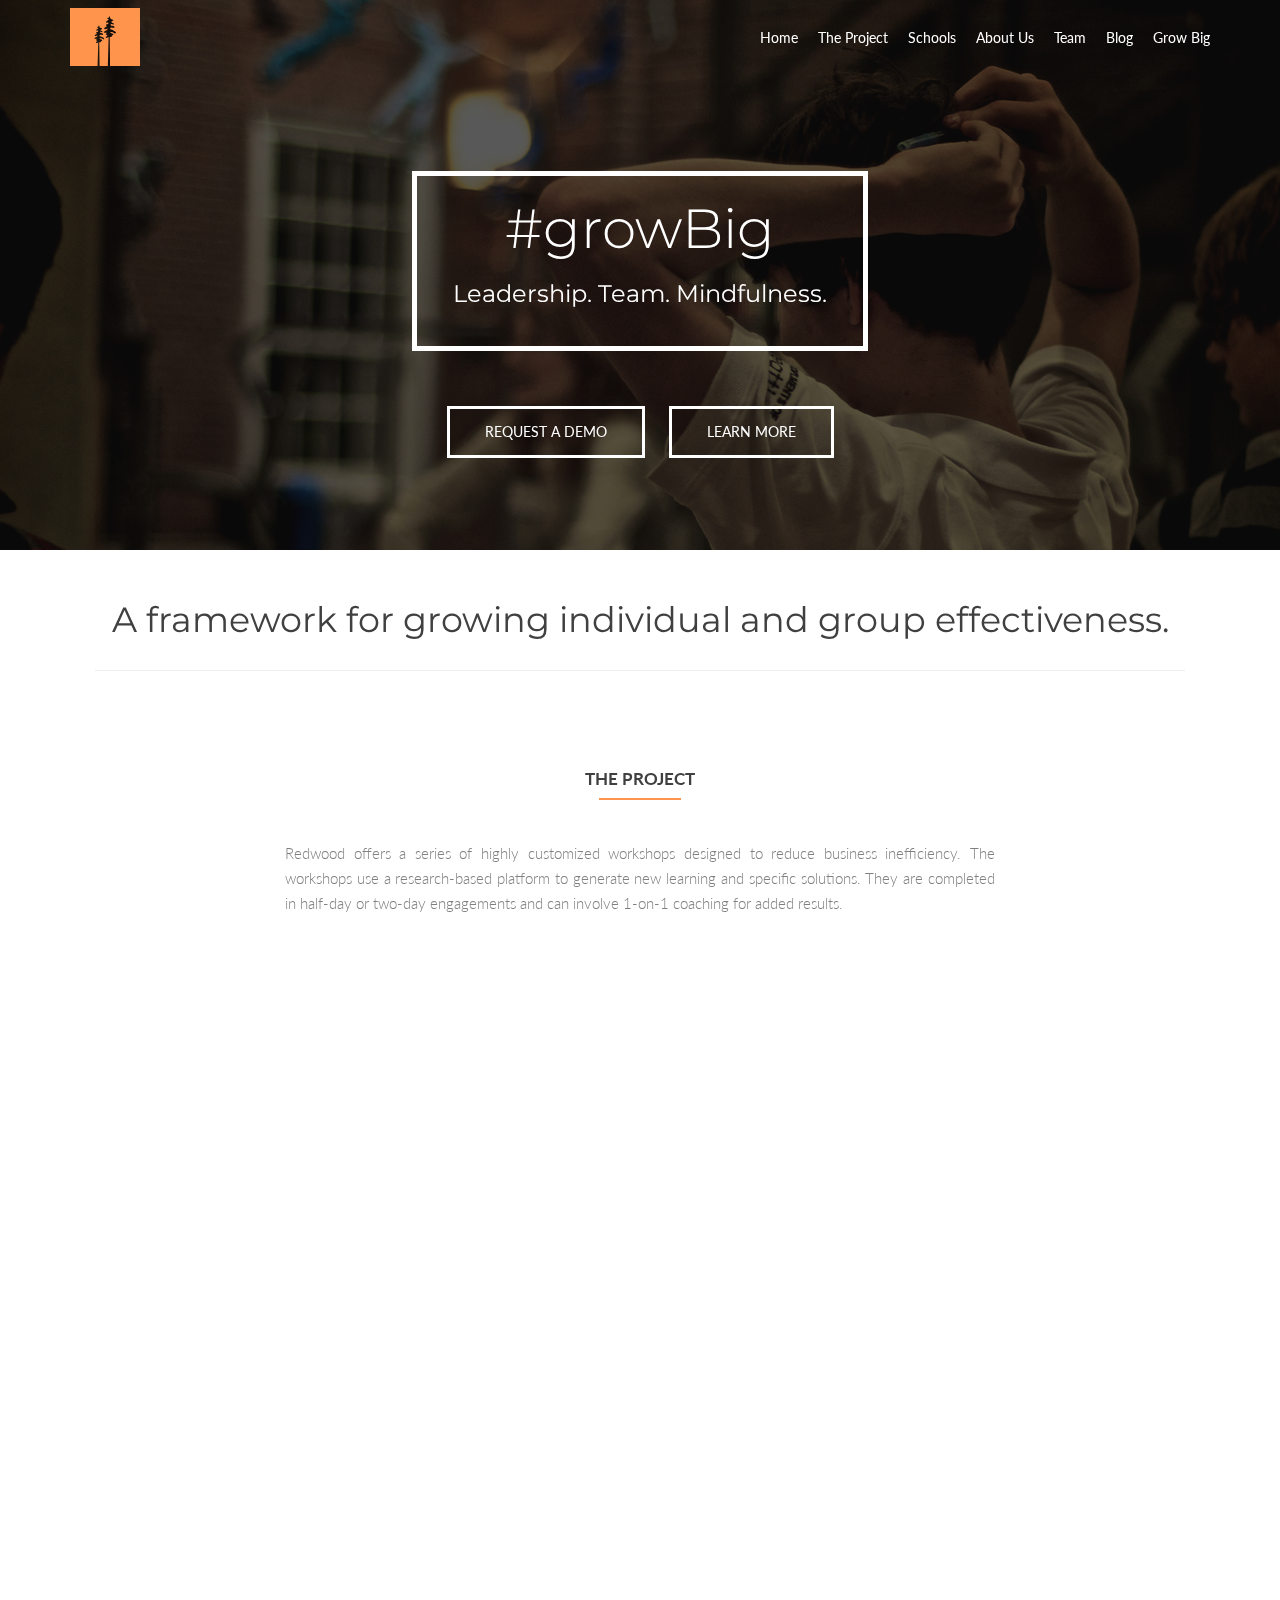
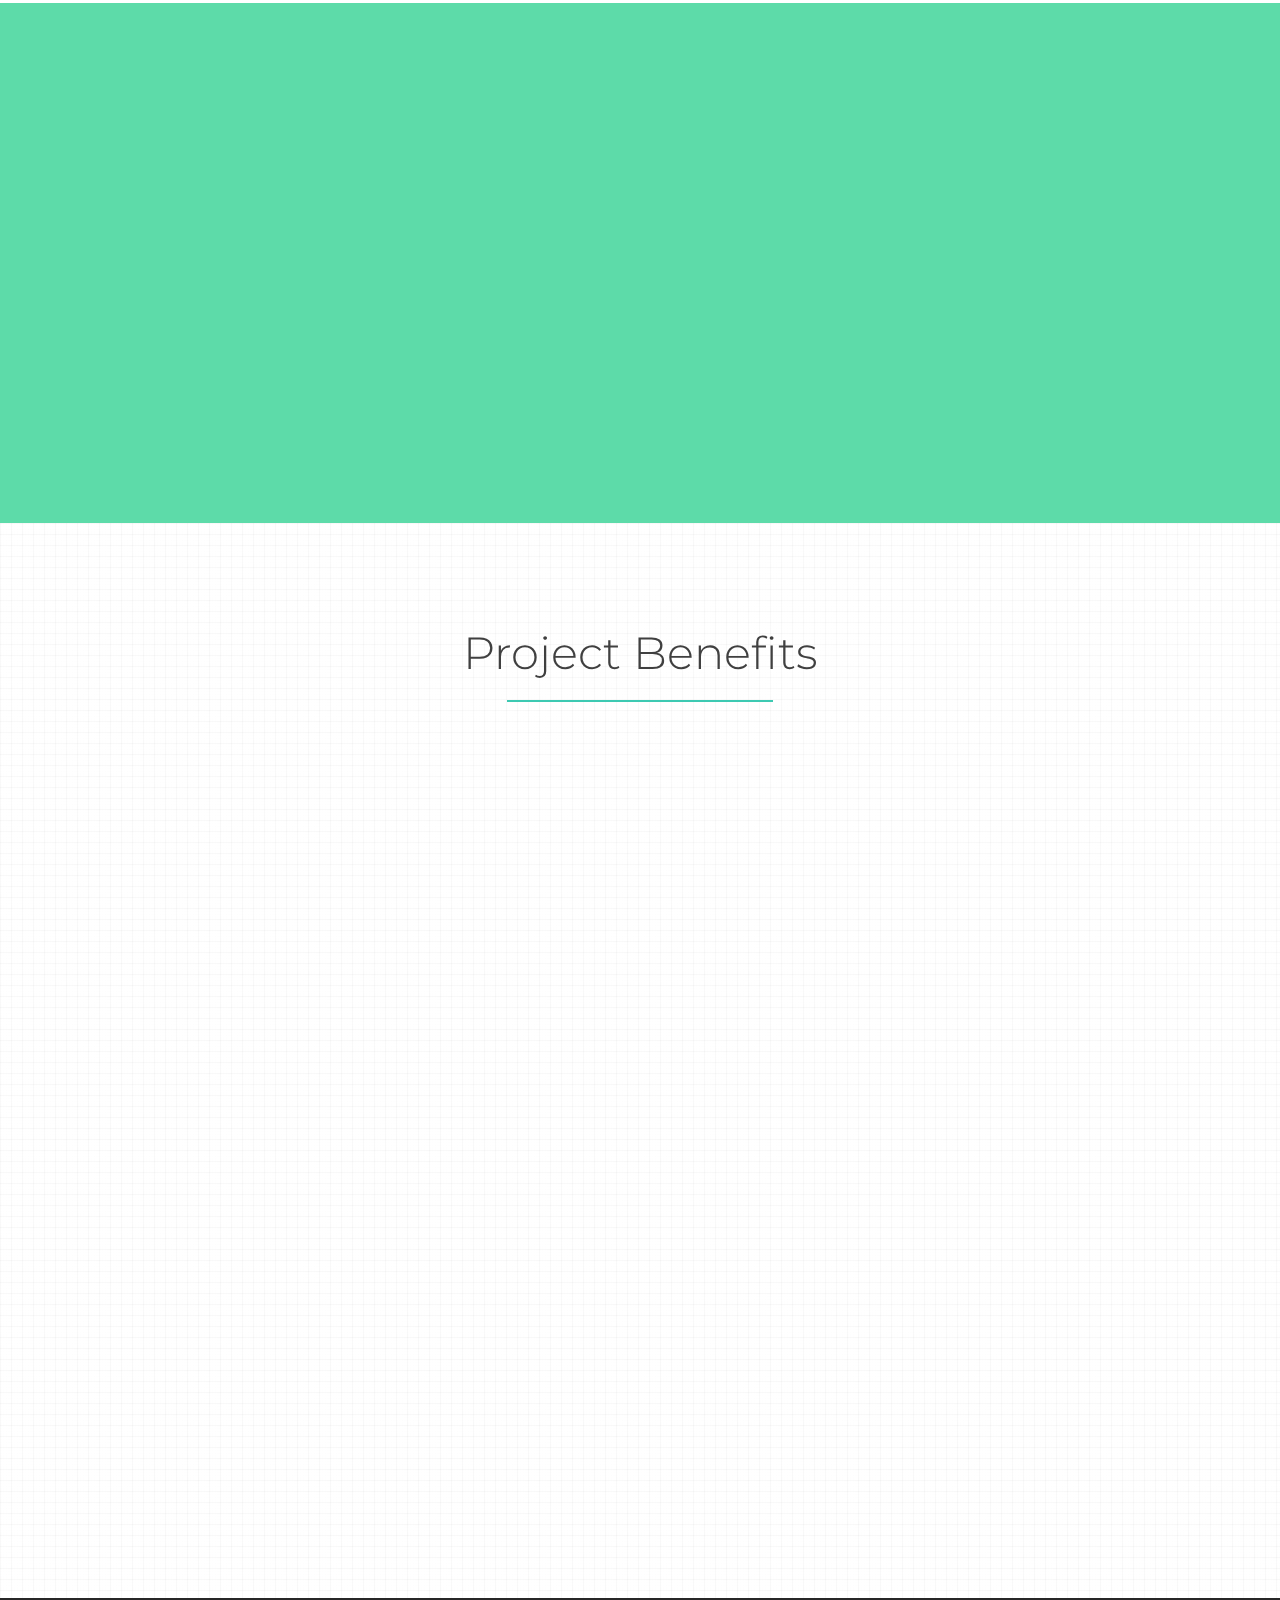
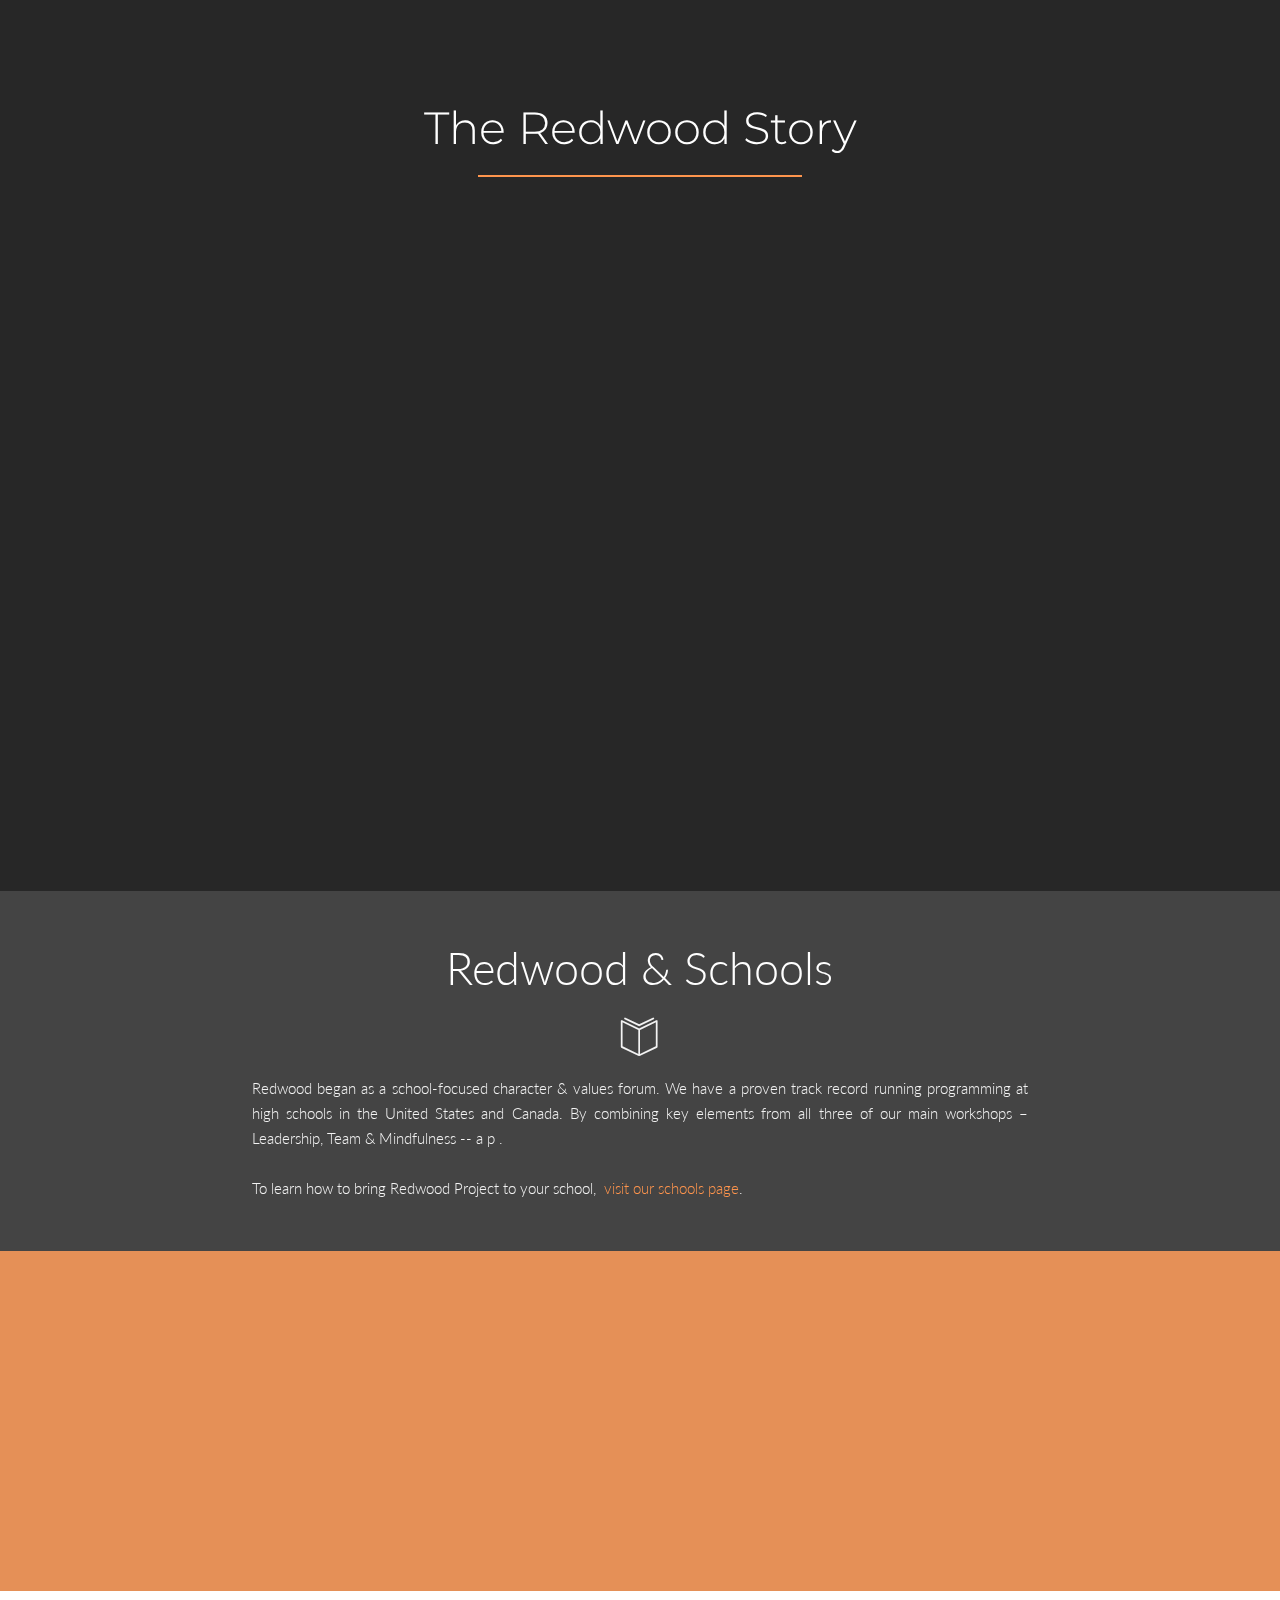
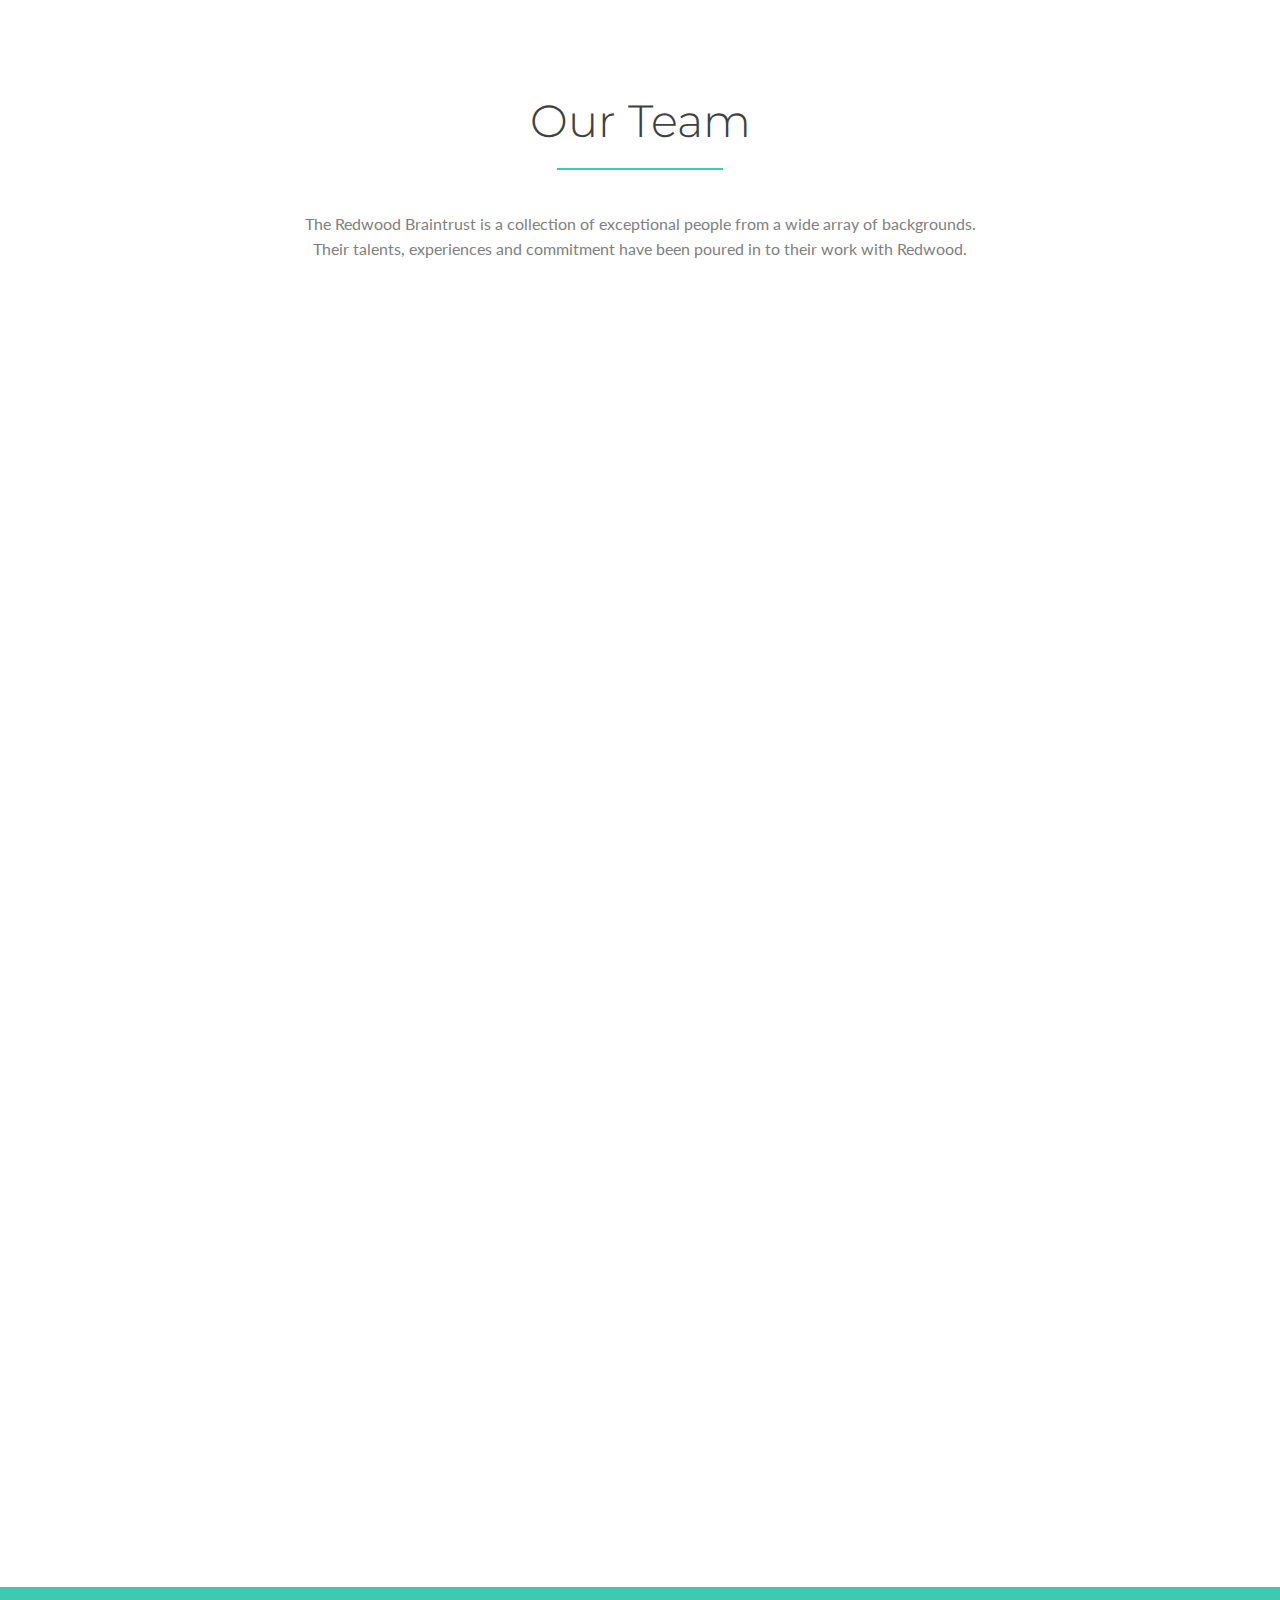
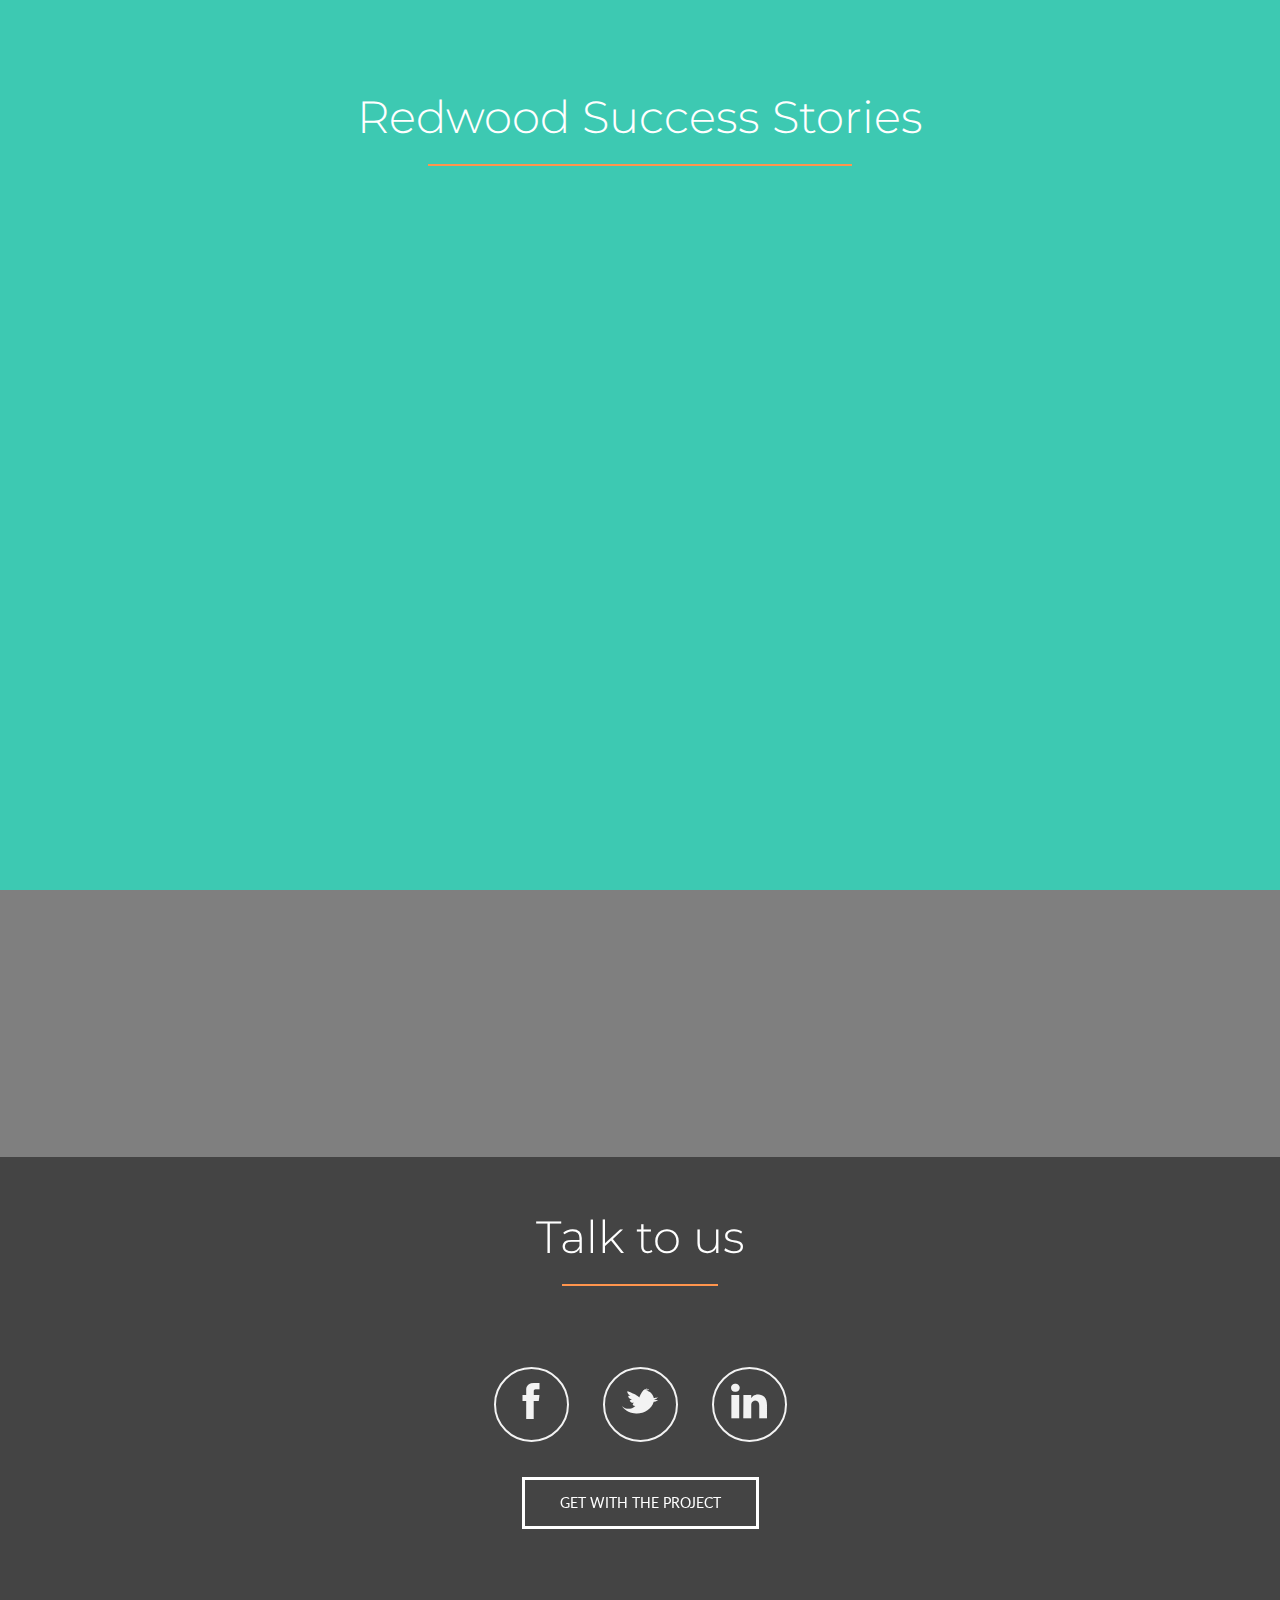
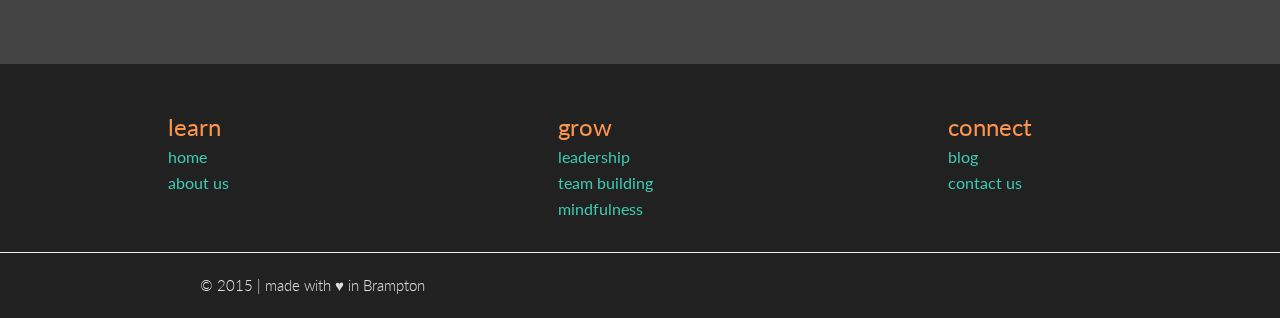
==== commit 6c18058a: "add resource section" ====
--- a/index.html
+++ b/index.html
@@ -512,7 +512,7 @@
 				<img src="images/team/oliver.jpg" alt="">
 				</figure>
 				<div class="member-details">
-					<h5 class="dark-text yellow-border-bottom">Oliver</h5>
+					<h5 class="dark-text yellow-border-bottom">Oliver Moorhouse</h5>
 					<div class="position">
 							Business Manager
 					</div>
